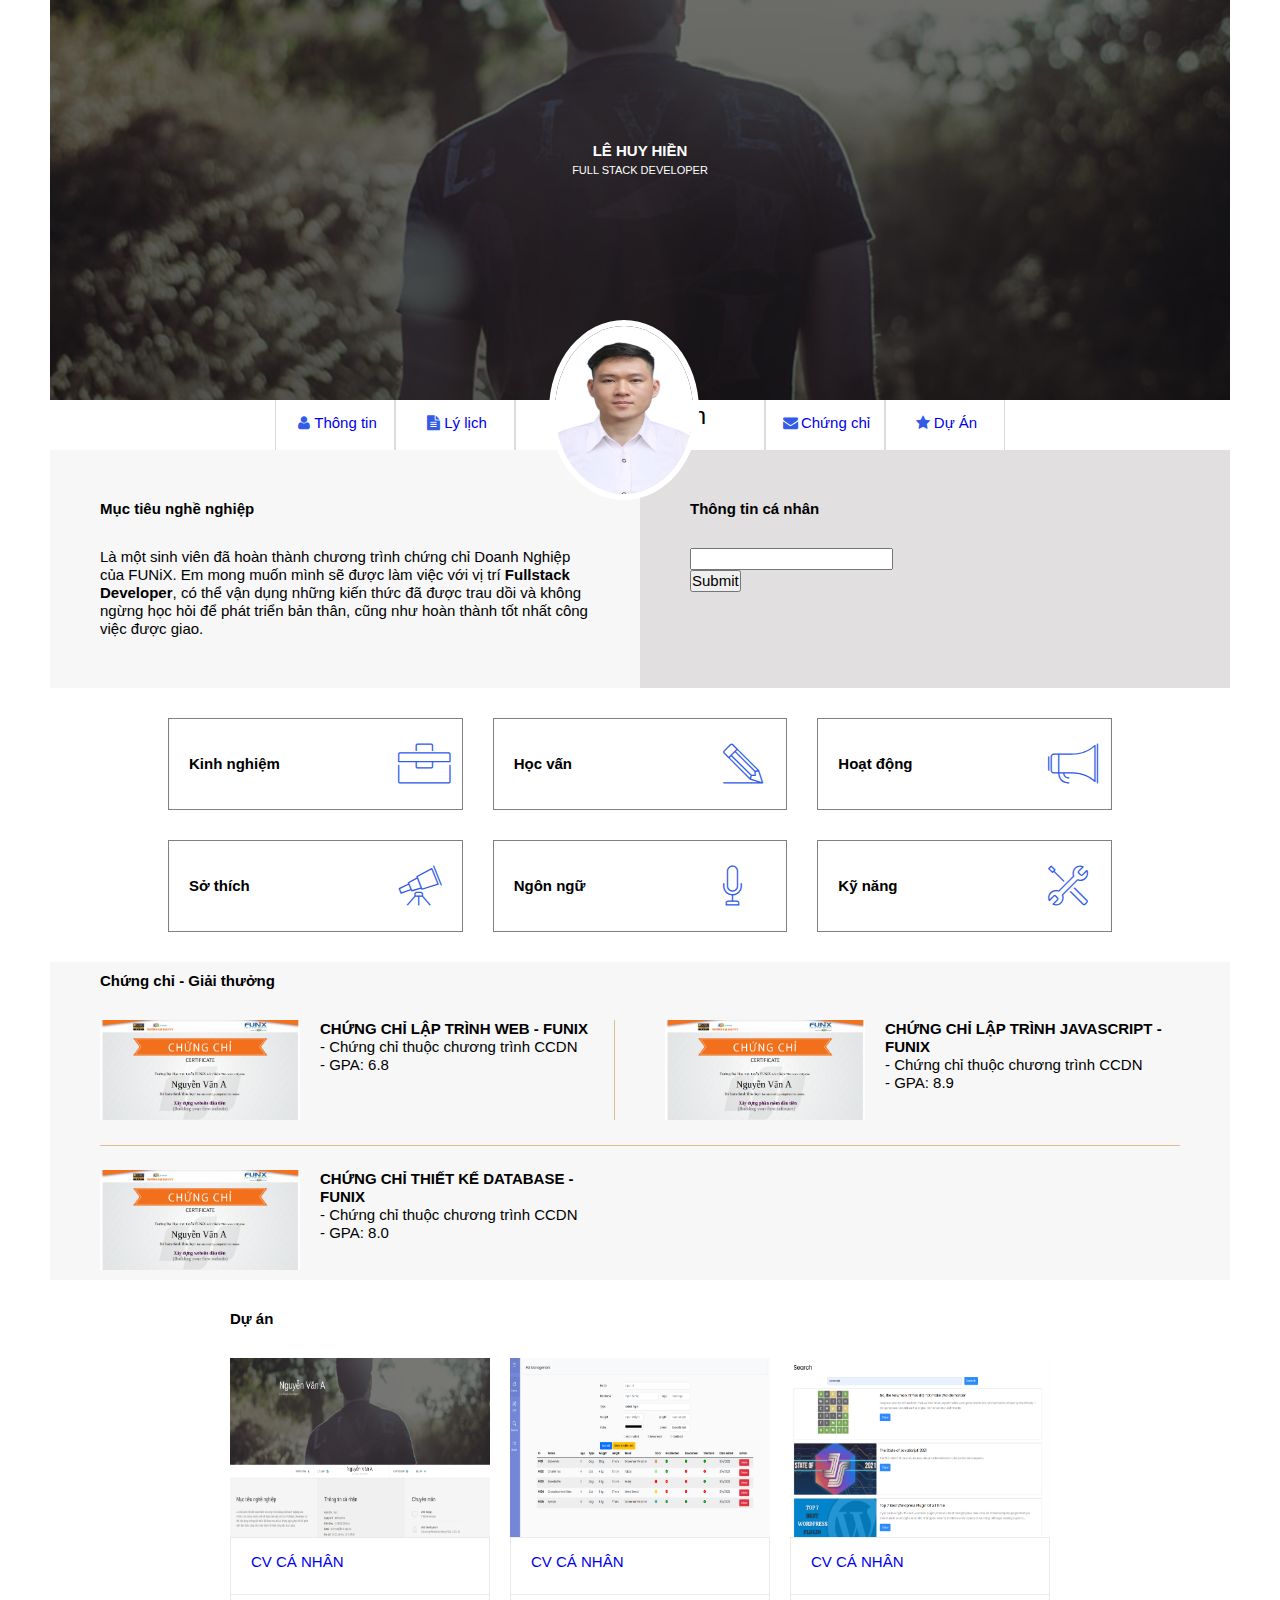
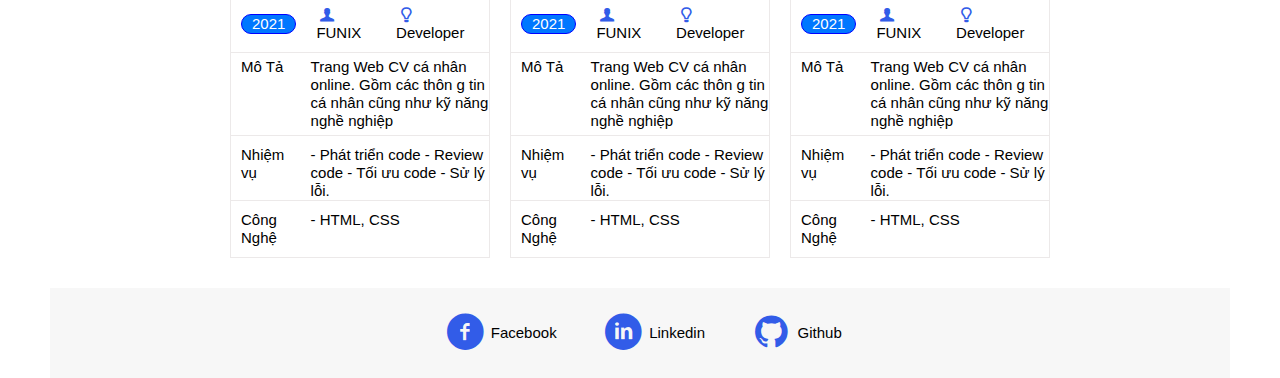
==== index.html @ e67134ee "Add files via upload" ====
<!DOCTYPE html>
<html lang="en">
  <head>
    <meta charset="UTF-8" />
    <meta http-equiv="X-UA-Compatible" content="IE=edge" />
    <meta name="viewport" content="width=device-width, initial-scale=1.0" />
    <link rel="stylesheet" href="./css/font.css" />
    <link rel="stylesheet" href="./css/laptop.css" />
    <link rel="stylesheet" href="./css/tablet.css" />
    <link rel="stylesheet" href="./css/mobile.css" />

    <link
      href="https://cdn.jsdelivr.net/npm/bootstrap@5.3.0-alpha1/dist/css/bootstrap.min.css"
      rel="stylesheet"
      integrity="sha384-GLhlTQ8iRABdZLl6O3oVMWSktQOp6b7In1Zl3/Jr59b6EGGoI1aFkw7cmDA6j6gD"
      crossorigin="anonymous"
    />
    <title>Assignment 03</title>
  </head>
  <body>
    <header>
      <div id="banner">
        <!-- <img src="/images/banner.jpg" alt="banner"> -->
        <div class="banner_title">
          <h1>Lê Huy Hiền</h1>
          <span style="font-size: 11px">Full Stack Developer</span>
        </div>
        <img src="./images/avatar.jpg" alt="avatar" class="avatar" />
      </div>
    </header>

    <!-- navigation -->
    <section id="nav-bar">
      <nav class="container container-sm">
        <div class="items">
          <a href="#"><i class="icon-user"></i>Thông tin</a>
        </div>
        <div class="items">
          <a href="#"><i class="icon-doc-text-inv"></i>Lý lịch</a>
        </div>
        <div class="items items3">
          <p>Lê Huy Hiền</p>
          <p>Full Stack Developer</p>
        </div>
        <div class="items">
          <a href="#"><i class="icon-mail-alt"></i>Chứng chỉ</a>
        </div>
        <div class="items">
          <a href="#"><i class="icon-star-1"></i>Dự Án</a>
        </div>
      </nav>
    </section>

    <!-- infor -->
    <section id="about" class="bg-grey">
      <div class="info-container">
        <div class="info target">
          <h1 class="section-title">Mục tiêu nghề nghiệp</h1>
          <p>
            Là một sinh viên đã hoàn thành chương trình chứng chỉ Doanh Nghiệp
            của FUNiX. Em mong muốn mình sẽ được làm việc với vị trí
            <b>Fullstack Developer</b>, có thể vận dụng những kiến thức đã được
            trau dồi và không ngừng học hỏi để phát triển bản thân, cũng như
            hoàn thành tốt nhất công việc được giao.
          </p>
        </div>
        <div class="info personal-info" style="margin-top: 0px">
          <h1 class="section-title">Thông tin cá nhân</h1>
          <div class="section-content">
            <ul class="mt-40">
              <li><strong>Giới tính</strong> : Nam</li>
              <li><strong>Ngày sinh</strong> : 02/03/1998</li>
              <li><strong>Điện thoại</strong> : (+84) 347983777</li>
              <li><strong>Email</strong> : hienlhfx20820@funix.edu.vn</li>
              <li><strong>Địa chỉ</strong> : Nagoya, Aichi, Nhat Ban</li>
              <li><strong>Website</strong> : https://abc.tech</li>
            </ul>
            <div class="icon">
              <td><i class="icon-twitter"></i></td>
              <td><i class="icon-facebook"></i></td>
              <td><i class="icon-gplus"></i></td>
              <td><i class="icon-linkedin"></i></td>
            </div>
          </div>
          <div class="submit-email">
            <input type="email" id="email" />
            <p class="error-email"></p>
            <button
              type="button"
              class="btn btn-primary"
              onclick="handleSubmit()"
            >
              Submit
            </button>
          </div>
        </div>
      </div>
    </section>

    <!-- Thông tin nghề nghiệp -->
    <section id="job-info">
      <div class="container-job-info">
        <!-- Kinh nghiệm -->
        <div
          class="items-job-info parent"
          onmouseover="handleOnmouseOver(this)"
          onmouseout="handleOnmouseOut(this)"
        >
          <h1>Kinh nghiệm</h1>
          <i class="ic-toolbox" style="font-size: 40px; padding: 5px"></i>
          <ul class="section-content">
            <li>
              <strong>Full Stack Developer - Công ty Y</strong>
              <p style="margin-bottom: 10px; margin-top: 2px">
                05/2022 - <span class="border-radius-blue">Hiện tại</span>
              </p>
              <p>
                - Xây dựng, phát triển Website dựa trên thết kế và yêu cầu đã
                có.
              </p>
              <p>
                - Phân tích và thết kế Database, sử dụng các hệ quản trị CSDL
                (MySQL, SQLServer, NoSQL,...) và viết được các câu truy vấn.
              </p>
              <p>
                - Sử dụng ngôn ngữ server-side (Python, Java,...) để xây dựng
                các Web Server
              </p>
            </li>
            <li>
              <strong>Web Designer - Công ty Y</strong>
              <p style="margin-bottom: 10px">06/2021 - 04/2022</p>
              <p>- Thiết kế Website dựa trên yêu cầu của khách hàng.</p>
              <p>- Sử dụng các công cụ: Figma, Canva, PTS.</p>
            </li>
          </ul>
          <div>
            <button
              type="button"
              class="btn btn-warning view-more control-view"
              onclick="handleViewMore(this)"
            >
              View more
            </button>
          </div>
        </div>
        <!-- Học vấn -->
        <div
          class="items-job-info parent"
          onmouseover="handleOnmouseOver(this)"
          onmouseout="handleOnmouseOut(this)"
        >
          <h1>Học vấn</h1>
          <i class="ic-pencil" style="font-size: 40px; padding: 5px"></i>
          <ul class="section-content">
            <li>
              <strong>FUNiX</strong>
              <p style="margin-bottom: 10px">06/2021 - 05/2022</p>
              <p>- Tốt nghiệp chứng chỉ doanh nghiệp nhánh Fullstack</p>
              <p>- GPA: 9/10</p>
            </li>
            <li>
              <strong>Cử Nhân - DH FPT</strong>
              <p style="margin-bottom: 10px">08/2016 - 07/2019</p>
              <p>- Chuyên ngành: Kỹ Thuật phần mềm.</p>
              <p>- GPA: 3.2/4</p>
            </li>
          </ul>
          <div>
            <button
              type="button"
              class="btn btn-warning view-more control-view"
              onclick="handleViewMore(this)"
            >
              View more
            </button>
          </div>
        </div>
        <!-- Hoạt động -->
        <div
          class="items-job-info parent"
          onmouseover="handleOnmouseOver(this)"
          onmouseout="handleOnmouseOut(this)"
        >
          <h1>Hoạt động</h1>
          <i class="ic-megaphone" style="font-size: 40px; padding: 5px"></i>
          <ul class="section-content">
            <li>
              <strong>FPT Edu Hackathon 2019</strong>
              <p style="margin-bottom: 10px">03/2019 - 05/2019</p>
              <p>- Giải 3 bảng A</p>
              <p>- Đề tài: Trang Web về phân loại rác thải.</p>
            </li>
            <li>
              <strong>Câu lạc bộ Z</strong>
              <p style="margin-bottom: 10px">08/2016 - 08/2017</p>
              <p>- Trưởng ban chuyên môn.</p>
            </li>
          </ul>
          <div>
            <button
              type="button"
              class="btn btn-warning view-more control-view"
              onclick="handleViewMore(this)"
            >
              View more
            </button>
          </div>
        </div>
        <!-- Sở thích -->
        <div
          class="items-job-info parent"
          onmouseover="handleOnmouseOver(this)"
          onmouseout="handleOnmouseOut(this)"
        >
          <h1>Sở thích</h1>
          <i class="ic-telescope" style="font-size: 40px; padding: 5px"></i>
          <div class="section-content grid-content">
            <div class="icons-conten">
              <div>
                <td><i class="ic-megaphone"></i></td>
                <p style="padding-top: 10px">Âm nhạc</p>
              </div>
              <div>
                <td><i class="ic-strategy"></i></td>
                <p style="padding-top: 10px">Chơi game</p>
              </div>
              <div>
                <td><i class="ic-hotairballoon"></i></td>
                <p style="padding-top: 10px">Du lịck</p>
              </div>
              <div>
                <td><i class="ic-basket"></i></td>
                <p style="padding-top: 10px">Nấu ăn</p>
              </div>
            </div>
          </div>
          <div>
            <button
              type="button"
              class="btn btn-warning view-more control-view"
              onclick="handleViewMore(this)"
            >
              View more
            </button>
          </div>
        </div>
        <!-- Ngôn ngữ -->
        <div
          class="items-job-info parent"
          onmouseover="handleOnmouseOver(this)"
          onmouseout="handleOnmouseOut(this)"
        >
          <h1>Ngôn ngữ</h1>
          <i class="ic-mic" style="font-size: 40px; padding: 5px"></i>
          <div style="margin-top: 30px" class="section-content grid-content">
            <p>Tiếng Anh - IELTS 7.0</p>
            <span class="EXP-Bar-blue"></span>
            <span class="EXP-Bar-blue"></span>
            <span class="EXP-Bar-gray"></span>
            <p>Tiếng Nhật - JLPT N4</p>
            <span class="EXP-Bar-blue"></span>
            <span class="EXP-Bar-gray"></span>
            <span class="EXP-Bar-gray"></span>
          </div>
          <div>
            <button
              type="button"
              class="btn btn-warning view-more control-view"
              onclick="handleViewMore(this)"
            >
              View more
            </button>
          </div>
        </div>
        <!-- Kỹ năng -->
        <div
          class="items-job-info parent"
          onmouseover="handleOnmouseOver(this)"
          onmouseout="handleOnmouseOut(this)"
        >
          <h1>Kỹ năng</h1>
          <i class="ic-tools-2" style="font-size: 40px; padding: 5px"></i>
          <div style="margin-top: 30px" class="section-content grid-content">
            <p>HTML/CSS: Fundamental</p>
            <span class="EXP-Bar-blue"></span>
            <span class="EXP-Bar-gray"></span>
            <span class="EXP-Bar-gray"></span>
            <p>Javascript: Intermediate</p>
            <span class="EXP-Bar-blue"></span>
            <span class="EXP-Bar-blue"></span>
            <span class="EXP-Bar-gray"></span>
            <p>NoteJS: Intermediate</p>
            <span class="EXP-Bar-blue"></span>
            <span class="EXP-Bar-blue"></span>
            <span class="EXP-Bar-gray"></span>
            <p>Bootstrap: Fundamental</p>
            <span class="EXP-Bar-blue"></span>
            <span class="EXP-Bar-gray"></span>
            <span class="EXP-Bar-gray"></span>
          </div>
          <div>
            <button
              type="button"
              class="btn btn-warning view-more control-view"
              onclick="handleViewMore(this)"
            >
              View more
            </button>
          </div>
        </div>
      </div>
    </section>

    <!-- Chứng chỉ - Giải thưởng -->
    <section id="certificate" class="bg-grey">
      <div class="container-certificate">
      <h1 class="section-title">Chứng chỉ - Giải thưởng</h1>
      <div class="container-Cert">
        <div class="Cert-conten">
          <img src="./images/Cert_WEB.png" alt="Cert_WEB" />
          <div class="Cert-comment">
            <p><strong>CHỨNG CHỈ LẬP TRÌNH WEB - FUNIX</strong></p>
            <!-- <br /> -->
            <p>- Chứng chỉ thuộc chương trình CCDN</p>
            <p>- GPA: 6.8</p>
          </div>
        </div>
        <div class="Cert-conten Cert_PRF">
          <img src="./images/Cert_PRF.png" alt="Cert_PRF" />
          <div class="Cert-comment">
            <p><strong>CHỨNG CHỈ LẬP TRÌNH JAVASCRIPT - FUNIX</strong></p>
            <!-- <br /> -->
            <p>- Chứng chỉ thuộc chương trình CCDN</p>
            <p>- GPA: 8.9</p>
          </div>
        </div>
        <div class="Cert-conten">
          <img src="./images/Cert_DBI.png" alt="Cert_DBI" />
          <div class="Cert-comment">
            <p><strong>CHỨNG CHỈ THIẾT KẾ DATABASE - FUNIX</strong></p>
            <!-- <br /> -->
            <p>- Chứng chỉ thuộc chương trình CCDN</p>
            <p>- GPA: 8.0</p>
          </div>
        </div>
      </div>
      <!-- </div> -->
    </section>

    <!-- Dự án -->
    <section id="project">
      <!-- <div class="container"> -->
      <h1 class="section-title">Dự án</h1>
      <div class="container-flex">
        <!-- project1 -->
        <div class="project-conten">
          <img src="./images/project_1.png" alt="project_1" />
          <a class="item1" href="./digital-cv.html?project-cv" target="_blank">CV CÁ NHÂN</a>
          <div class="item2">
            <p class="border-radius-blue">2021</p>
            <div class="item2-sm">
              <p><i class="icon-user-1"></i> FUNIX</p>
              <p><i class="icon-lamp"></i> Developer</p>
            </div>
          </div>
          <div class="MoTa">
            <span>Mô Tả</span>
            <p>
              Trang Web CV cá nhân online. Gồm các thôn g tin cá nhân cũng như
              kỹ năng nghề nghiệp
            </p>
          </div>
          <div class="NhiemVu">
            <span>Nhiệm vụ</span>
            <p>- Phát triển code - Review code - Tối ưu code - Sử lý lỗi.</p>
          </div>
          <div class="CongNghe">
            <span>Công Nghệ</span>
            <p>- HTML, CSS</p>
          </div>
        </div>
        <!-- project2 -->
        <div class="project-conten">
          <img src="./images/project_2.png" alt="" />
          <a class="item1" href="./digital-cv.html?project-pets" target="_blank">CV CÁ NHÂN</a>
          <div class="item2">
            <p class="border-radius-blue">2021</p>
            <div class="item2-sm">
              <p><i class="icon-user-1"></i> FUNIX</p>
              <p><i class="icon-lamp"></i> Developer</p>
            </div>
          </div>
          <div class="MoTa">
            <span>Mô Tả</span>
            <p>
              Trang Web CV cá nhân online. Gồm các thôn g tin cá nhân cũng như
              kỹ năng nghề nghiệp
            </p>
          </div>
          <div class="NhiemVu">
            <span>Nhiệm vụ</span>
            <p>- Phát triển code - Review code - Tối ưu code - Sử lý lỗi.</p>
          </div>
          <div class="CongNghe">
            <span>Công Nghệ</span>
            <p>- HTML, CSS</p>
          </div>
        </div>
        <!-- project3 -->
        <div class="project-conten">
          <img src="./images/project_3.png" alt="" />
          <a class="item1" href="./digital-cv.html?project-search" target="_blank">CV CÁ NHÂN</a>
          <div class="item2">
            <p class="border-radius-blue">2021</p>
            <div class="item2-sm">
              <p><i class="icon-user-1"></i> FUNIX</p>
              <p><i class="icon-lamp"></i> Developer</p>
            </div>
          </div>
          <div class="MoTa">
            <span>Mô Tả</span>
            <p>
              Trang Web CV cá nhân online. Gồm các thôn g tin cá nhân cũng như
              kỹ năng nghề nghiệp
            </p>
          </div>
          <div class="NhiemVu">
            <span>Nhiệm vụ</span>
            <p>- Phát triển code - Review code - Tối ưu code - Sử lý lỗi.</p>
          </div>
          <div class="CongNghe">
            <span>Công Nghệ</span>
            <p>- HTML, CSS</p>
          </div>
        </div>
      </div>
      </div>
    </section>

    <!-- footer -->
    <section id="footer" class="bg-grey">
      <div class="container-footer">
        <div class="icon">
          <i class="icon-facebook-circled"></i>
          <p>Facebook</p>
        </div>
        <div class="icon">
          <i class="icon-linkedin-circled"></i>
          <p>Linkedin</p>
        </div>
        <div class="icon">
          <td><i class="icon-github-circled"></i></td>
          <p>Github</p>
        </div>
      </div>
    </section>

    <script
      src="https://cdn.jsdelivr.net/npm/bootstrap@5.3.0-alpha1/dist/js/bootstrap.bundle.min.js"
      integrity="sha384-w76AqPfDkMBDXo30jS1Sgez6pr3x5MlQ1ZAGC+nuZB+EYdgRZgiwxhTBTkF7CXvN"
      crossorigin="anonymous"
    ></script>
    <script src="./js/script.js"></script>
  </body>
</html>
---- css/font.css ----
@font-face {
	font-family: 'open_sanslight';
	src: url('../fonts/OpenSans-Light-webfont.eot');
	src: url('../fonts/OpenSans-Light-webfont.eot#iefix') format('embedded-opentype'),
		url('../fonts/OpenSans-Light-webfont.woff') format('woff'),
		url('../fonts/OpenSans-Light-webfont.ttf') format('truetype'),
		url('../fonts/OpenSans-Light-webfont.svg#open_sanslight') format('svg');
	font-weight: normal;
	font-style: normal;

}

@font-face {
	font-family: 'open_sansitalic';
	src: url('../fonts/OpenSans-Italic-webfont.eot');
	src: url('../fonts/OpenSans-Italic-webfont.eot#iefix') format('embedded-opentype'),
		url('../fonts/OpenSans-Italic-webfont.woff') format('woff'),
		url('../fonts/OpenSans-Italic-webfont.ttf') format('truetype'),
		url('../fonts/OpenSans-Italic-webfont.svg#open_sansitalic') format('svg');
	font-weight: normal;
	font-style: normal;

}

@font-face {
	font-family: 'open_sanssemibold';
	src: url('../fonts/OpenSans-Semibold-webfont.eot');
	src: url('../fonts/OpenSans-Semibold-webfont.eot#iefix') format('embedded-opentype'),
		url('../fonts/OpenSans-Semibold-webfont.woff') format('woff'),
		url('../fonts/OpenSans-Semibold-webfont.ttf') format('truetype'),
		url('../fonts/OpenSans-Semibold-webfont.svg#open_sanssemibold') format('svg');
	font-weight: normal;
	font-style: normal;

}


@font-face {
	font-family: 'open_sanslight_italic';
	src: url('../fonts/OpenSans-LightItalic-webfont.eot');
	src: url('../fonts/OpenSans-LightItalic-webfont.eot#iefix') format('embedded-opentype'),
		url('../fonts/OpenSans-LightItalic-webfont.woff') format('woff'),
		url('../fonts/OpenSans-LightItalic-webfont.ttf') format('truetype'),
		url('../fonts/OpenSans-LightItalic-webfont.svg#open_sanslight_italic') format('svg');
	font-weight: normal;
	font-style: normal;

}

@font-face {
	font-family: 'open_sansregular';
	src: url('../fonts/OpenSans-Regular-webfont.eot');
	src: url('../fonts/OpenSans-Regular-webfont.eot#iefix') format('embedded-opentype'),
		url('../fonts/OpenSans-Regular-webfont.woff') format('woff'),
		url('../fonts/OpenSans-Regular-webfont.ttf') format('truetype'),
		url('../fonts/OpenSans-Regular-webfont.svg#open_sansregular') format('svg');
	font-weight: normal;
	font-style: normal;

}


@font-face {
	font-family: 'fontello';
	src: url('../fonts/fontello.eot');
	src: url('../fonts/fontello.eot#iefix') format('embedded-opentype'),
		url('../fonts/fontello.woff') format('woff'),
		url('../fonts/fontello.ttf') format('truetype'),
		url('../fonts/fontello.svg#fontello') format('svg');
	font-weight: normal;
	font-style: normal;
}

[class^="icon-"]:before,
[class*=" icon-"]:before {
	font-family: "fontello";
	font-style: normal;
	font-weight: normal;
	speak: none;

	display: inline-block;
	text-decoration: inherit;
	width: 1em;
	margin-right: .2em;
	text-align: center;
	/* opacity: .8; */

	/* For safety - reset parent styles, that can break glyph codes*/
	font-variant: normal;
	text-transform: none;

	/* fix buttons height, for twitter bootstrap */
	line-height: 1em;

	/* Animation center compensation - margins should be symmetric */
	/* remove if not needed */
	margin-left: .2em;

	/* you can be more comfortable with increased icons size */
	/* font-size: 120%; */

	/* Font smoothing. That was taken from TWBS */
	-webkit-font-smoothing: antialiased;
	-moz-osx-font-smoothing: grayscale;

	/* Uncomment for 3D effect */
	/* text-shadow: 1px 1px 1px rgba(127, 127, 127, 0.3); */
}

.icon-emo-happy:before {
	content: '\e800';
}

/* '' */
.icon-emo-wink:before {
	content: '\e801';
}

/* '' */
.icon-emo-wink2:before {
	content: '\e802';
}

/* '' */
.icon-emo-unhappy:before {
	content: '\e803';
}

/* '' */
.icon-emo-sleep:before {
	content: '\e804';
}

/* '' */
.icon-emo-thumbsup:before {
	content: '\e805';
}

/* '' */
.icon-emo-devil:before {
	content: '\e806';
}

/* '' */
.icon-emo-surprised:before {
	content: '\e807';
}

/* '' */
.icon-emo-tongue:before {
	content: '\e808';
}

/* '' */
.icon-emo-coffee:before {
	content: '\e809';
}

/* '' */
.icon-emo-sunglasses:before {
	content: '\e80a';
}

/* '' */
.icon-emo-displeased:before {
	content: '\e80b';
}

/* '' */
.icon-emo-beer:before {
	content: '\e80c';
}

/* '' */
.icon-emo-grin:before {
	content: '\e80d';
}

/* '' */
.icon-emo-angry:before {
	content: '\e80e';
}

/* '' */
.icon-emo-saint:before {
	content: '\e80f';
}

/* '' */
.icon-emo-cry:before {
	content: '\e810';
}

/* '' */
.icon-emo-shoot:before {
	content: '\e811';
}

/* '' */
.icon-emo-squint:before {
	content: '\e812';
}

/* '' */
.icon-emo-laugh:before {
	content: '\e813';
}

/* '' */
.icon-spin1:before {
	content: '\e814';
}

/* '' */
.icon-spin2:before {
	content: '\e815';
}

/* '' */
.icon-spin3:before {
	content: '\e816';
}

/* '' */
.icon-spin4:before {
	content: '\e817';
}

/* '' */
.icon-spin5:before {
	content: '\e818';
}

/* '' */
.icon-spin6:before {
	content: '\e819';
}

/* '' */
.icon-firefox:before {
	content: '\e81a';
}

/* '' */
.icon-chrome:before {
	content: '\e81b';
}

/* '' */
.icon-opera:before {
	content: '\e81c';
}

/* '' */
.icon-ie:before {
	content: '\e81d';
}

/* '' */
.icon-crown:before {
	content: '\e81e';
}

/* '' */
.icon-crown-plus:before {
	content: '\e81f';
}

/* '' */
.icon-crown-minus:before {
	content: '\e820';
}

/* '' */
.icon-marquee:before {
	content: '\e821';
}

/* '' */
.icon-glass:before {
	content: '\e822';
}

/* '' */
.icon-music:before {
	content: '\e823';
}

/* '' */
.icon-search:before {
	content: '\e824';
}

/* '' */
.icon-mail:before {
	content: '\e825';
}

/* '' */
.icon-mail-alt:before {
	content: '\e826';
}

/* '' */
.icon-mail-squared:before {
	content: '\e827';
}

/* '' */
.icon-heart:before {
	content: '\e828';
}

/* '' */
.icon-heart-empty:before {
	content: '\e829';
}

/* '' */
.icon-star-1:before {
	content: '\e82a';
}

/* '' */
.icon-star-empty-1:before {
	content: '\e82b';
}

/* '' */
.icon-star-half:before {
	content: '\e82c';
}

/* '' */
.icon-star-half-alt:before {
	content: '\e82d';
}

/* '' */
.icon-user:before {
	content: '\e82e';
}

/* '' */
.icon-user-plus:before {
	content: '\e82f';
}

/* '' */
.icon-user-times:before {
	content: '\e830';
}

/* '' */
.icon-users:before {
	content: '\e831';
}

/* '' */
.icon-male:before {
	content: '\e832';
}

/* '' */
.icon-female:before {
	content: '\e833';
}

/* '' */
.icon-child:before {
	content: '\e834';
}

/* '' */
.icon-user-secret:before {
	content: '\e835';
}

/* '' */
.icon-video:before {
	content: '\e836';
}

/* '' */
.icon-videocam:before {
	content: '\e837';
}

/* '' */
.icon-picture:before {
	content: '\e838';
}

/* '' */
.icon-camera:before {
	content: '\e839';
}

/* '' */
.icon-camera-alt:before {
	content: '\e83a';
}

/* '' */
.icon-th-large:before {
	content: '\e83b';
}

/* '' */
.icon-th:before {
	content: '\e83c';
}

/* '' */
.icon-th-list:before {
	content: '\e83d';
}

/* '' */
.icon-ok:before {
	content: '\e83e';
}

/* '' */
.icon-ok-circled:before {
	content: '\e83f';
}

/* '' */
.icon-ok-circled2:before {
	content: '\e840';
}

/* '' */
.icon-ok-squared:before {
	content: '\e841';
}

/* '' */
.icon-cancel:before {
	content: '\e842';
}

/* '' */
.icon-cancel-circled:before {
	content: '\e843';
}

/* '' */
.icon-cancel-circled2:before {
	content: '\e844';
}

/* '' */
.icon-plus:before {
	content: '\e845';
}

/* '' */
.icon-plus-circled:before {
	content: '\e846';
}

/* '' */
.icon-plus-squared:before {
	content: '\e847';
}

/* '' */
.icon-plus-squared-alt:before {
	content: '\e848';
}

/* '' */
.icon-minus:before {
	content: '\e849';
}

/* '' */
.icon-minus-circled:before {
	content: '\e84a';
}

/* '' */
.icon-minus-squared:before {
	content: '\e84b';
}

/* '' */
.icon-minus-squared-alt:before {
	content: '\e84c';
}

/* '' */
.icon-help:before {
	content: '\e84d';
}

/* '' */
.icon-help-circled:before {
	content: '\e84e';
}

/* '' */
.icon-info-circled:before {
	content: '\e84f';
}

/* '' */
.icon-info:before {
	content: '\e850';
}

/* '' */
.icon-home:before {
	content: '\e851';
}

/* '' */
.icon-link:before {
	content: '\e852';
}

/* '' */
.icon-unlink:before {
	content: '\e853';
}

/* '' */
.icon-link-ext:before {
	content: '\e854';
}

/* '' */
.icon-link-ext-alt:before {
	content: '\e855';
}

/* '' */
.icon-attach:before {
	content: '\e856';
}

/* '' */
.icon-lock:before {
	content: '\e857';
}

/* '' */
.icon-lock-open:before {
	content: '\e858';
}

/* '' */
.icon-lock-open-alt:before {
	content: '\e859';
}

/* '' */
.icon-pin:before {
	content: '\e85a';
}

/* '' */
.icon-eye:before {
	content: '\e85b';
}

/* '' */
.icon-eye-off:before {
	content: '\e85c';
}

/* '' */
.icon-tag-1:before {
	content: '\e85d';
}

/* '' */
.icon-tags:before {
	content: '\e85e';
}

/* '' */
.icon-bookmark:before {
	content: '\e85f';
}

/* '' */
.icon-bookmark-empty:before {
	content: '\e860';
}

/* '' */
.icon-flag:before {
	content: '\e861';
}

/* '' */
.icon-flag-empty:before {
	content: '\e862';
}

/* '' */
.icon-flag-checkered:before {
	content: '\e863';
}

/* '' */
.icon-thumbs-up:before {
	content: '\e864';
}

/* '' */
.icon-thumbs-down:before {
	content: '\e865';
}

/* '' */
.icon-thumbs-up-alt:before {
	content: '\e866';
}

/* '' */
.icon-thumbs-down-alt:before {
	content: '\e867';
}

/* '' */
.icon-download:before {
	content: '\e868';
}

/* '' */
.icon-upload:before {
	content: '\e869';
}

/* '' */
.icon-download-cloud:before {
	content: '\e86a';
}

/* '' */
.icon-upload-cloud:before {
	content: '\e86b';
}

/* '' */
.icon-reply:before {
	content: '\e86c';
}

/* '' */
.icon-reply-all:before {
	content: '\e86d';
}

/* '' */
.icon-forward:before {
	content: '\e86e';
}

/* '' */
.icon-quote-left:before {
	content: '\e86f';
}

/* '' */
.icon-quote-right:before {
	content: '\e870';
}

/* '' */
.icon-code:before {
	content: '\e871';
}

/* '' */
.icon-export:before {
	content: '\e872';
}

/* '' */
.icon-export-alt:before {
	content: '\e873';
}

/* '' */
.icon-share:before {
	content: '\e874';
}

/* '' */
.icon-share-squared:before {
	content: '\e875';
}

/* '' */
.icon-pencil:before {
	content: '\e876';
}

/* '' */
.icon-pencil-squared:before {
	content: '\e877';
}

/* '' */
.icon-edit:before {
	content: '\e878';
}

/* '' */
.icon-print:before {
	content: '\e879';
}

/* '' */
.icon-retweet:before {
	content: '\e87a';
}

/* '' */
.icon-keyboard:before {
	content: '\e87b';
}

/* '' */
.icon-gamepad:before {
	content: '\e87c';
}

/* '' */
.icon-comment:before {
	content: '\e87d';
}

/* '' */
.icon-chat:before {
	content: '\e87e';
}

/* '' */
.icon-comment-empty:before {
	content: '\e87f';
}

/* '' */
.icon-chat-empty:before {
	content: '\e880';
}

/* '' */
.icon-bell:before {
	content: '\e881';
}

/* '' */
.icon-bell-alt:before {
	content: '\e882';
}

/* '' */
.icon-bell-off:before {
	content: '\e883';
}

/* '' */
.icon-bell-off-empty:before {
	content: '\e884';
}

/* '' */
.icon-attention-alt:before {
	content: '\e885';
}

/* '' */
.icon-attention:before {
	content: '\e886';
}

/* '' */
.icon-attention-circled:before {
	content: '\e887';
}

/* '' */
.icon-location:before {
	content: '\e888';
}

/* '' */
.icon-direction:before {
	content: '\e889';
}

/* '' */
.icon-compass:before {
	content: '\e88a';
}

/* '' */
.icon-trash:before {
	content: '\e88b';
}

/* '' */
.icon-trash-empty:before {
	content: '\e88c';
}

/* '' */
.icon-doc:before {
	content: '\e88d';
}

/* '' */
.icon-docs:before {
	content: '\e88e';
}

/* '' */
.icon-doc-text:before {
	content: '\e88f';
}

/* '' */
.icon-doc-inv:before {
	content: '\e890';
}

/* '' */
.icon-doc-text-inv:before {
	content: '\e891';
}

/* '' */
.icon-file-pdf:before {
	content: '\e892';
}

/* '' */
.icon-file-word:before {
	content: '\e893';
}

/* '' */
.icon-file-excel:before {
	content: '\e894';
}

/* '' */
.icon-file-powerpoint:before {
	content: '\e895';
}

/* '' */
.icon-file-image:before {
	content: '\e896';
}

/* '' */
.icon-file-archive:before {
	content: '\e897';
}

/* '' */
.icon-file-audio:before {
	content: '\e898';
}

/* '' */
.icon-file-video:before {
	content: '\e899';
}

/* '' */
.icon-file-code:before {
	content: '\e89a';
}

/* '' */
.icon-folder:before {
	content: '\e89b';
}

/* '' */
.icon-folder-open:before {
	content: '\e89c';
}

/* '' */
.icon-folder-empty:before {
	content: '\e89d';
}

/* '' */
.icon-folder-open-empty:before {
	content: '\e89e';
}

/* '' */
.icon-box:before {
	content: '\e89f';
}

/* '' */
.icon-rss:before {
	content: '\e8a0';
}

/* '' */
.icon-rss-squared:before {
	content: '\e8a1';
}

/* '' */
.icon-phone:before {
	content: '\e8a2';
}

/* '' */
.icon-phone-squared:before {
	content: '\e8a3';
}

/* '' */
.icon-fax:before {
	content: '\e8a4';
}

/* '' */
.icon-menu:before {
	content: '\e8a5';
}

/* '' */
.icon-cog:before {
	content: '\e8a6';
}

/* '' */
.icon-cog-alt:before {
	content: '\e8a7';
}

/* '' */
.icon-wrench:before {
	content: '\e8a8';
}

/* '' */
.icon-sliders:before {
	content: '\e8a9';
}

/* '' */
.icon-basket:before {
	content: '\e8aa';
}

/* '' */
.icon-cart-plus:before {
	content: '\e8ab';
}

/* '' */
.icon-cart-arrow-down:before {
	content: '\e8ac';
}

/* '' */
.icon-calendar:before {
	content: '\e8ad';
}

/* '' */
.icon-calendar-empty:before {
	content: '\e8ae';
}

/* '' */
.icon-login:before {
	content: '\e8af';
}

/* '' */
.icon-logout:before {
	content: '\e8b0';
}

/* '' */
.icon-mic:before {
	content: '\e8b1';
}

/* '' */
.icon-mute:before {
	content: '\e8b2';
}

/* '' */
.icon-volume-off:before {
	content: '\e8b3';
}

/* '' */
.icon-volume-down:before {
	content: '\e8b4';
}

/* '' */
.icon-volume-up:before {
	content: '\e8b5';
}

/* '' */
.icon-headphones:before {
	content: '\e8b6';
}

/* '' */
.icon-clock:before {
	content: '\e8b7';
}

/* '' */
.icon-lightbulb:before {
	content: '\e8b8';
}

/* '' */
.icon-block:before {
	content: '\e8b9';
}

/* '' */
.icon-resize-full:before {
	content: '\e8ba';
}

/* '' */
.icon-resize-full-alt:before {
	content: '\e8bb';
}

/* '' */
.icon-resize-small:before {
	content: '\e8bc';
}

/* '' */
.icon-resize-vertical:before {
	content: '\e8bd';
}

/* '' */
.icon-resize-horizontal:before {
	content: '\e8be';
}

/* '' */
.icon-move:before {
	content: '\e8bf';
}

/* '' */
.icon-zoom-in:before {
	content: '\e8c0';
}

/* '' */
.icon-zoom-out:before {
	content: '\e8c1';
}

/* '' */
.icon-down-circled2:before {
	content: '\e8c2';
}

/* '' */
.icon-up-circled2:before {
	content: '\e8c3';
}

/* '' */
.icon-left-circled2:before {
	content: '\e8c4';
}

/* '' */
.icon-right-circled2:before {
	content: '\e8c5';
}

/* '' */
.icon-down-dir:before {
	content: '\e8c6';
}

/* '' */
.icon-up-dir:before {
	content: '\e8c7';
}

/* '' */
.icon-left-dir:before {
	content: '\e8c8';
}

/* '' */
.icon-right-dir:before {
	content: '\e8c9';
}

/* '' */
.icon-down-open:before {
	content: '\e8ca';
}

/* '' */
.icon-left-open:before {
	content: '\e8cb';
}

/* '' */
.icon-right-open:before {
	content: '\e8cc';
}

/* '' */
.icon-up-open:before {
	content: '\e8cd';
}

/* '' */
.icon-angle-left:before {
	content: '\e8ce';
}

/* '' */
.icon-angle-right:before {
	content: '\e8cf';
}

/* '' */
.icon-angle-up:before {
	content: '\e8d0';
}

/* '' */
.icon-angle-down:before {
	content: '\e8d1';
}

/* '' */
.icon-angle-circled-left:before {
	content: '\e8d2';
}

/* '' */
.icon-angle-circled-right:before {
	content: '\e8d3';
}

/* '' */
.icon-angle-circled-up:before {
	content: '\e8d4';
}

/* '' */
.icon-angle-circled-down:before {
	content: '\e8d5';
}

/* '' */
.icon-angle-double-left:before {
	content: '\e8d6';
}

/* '' */
.icon-angle-double-right:before {
	content: '\e8d7';
}

/* '' */
.icon-angle-double-up:before {
	content: '\e8d8';
}

/* '' */
.icon-angle-double-down:before {
	content: '\e8d9';
}

/* '' */
.icon-down:before {
	content: '\e8da';
}

/* '' */
.icon-left:before {
	content: '\e8db';
}

/* '' */
.icon-right:before {
	content: '\e8dc';
}

/* '' */
.icon-up:before {
	content: '\e8dd';
}

/* '' */
.icon-down-big:before {
	content: '\e8de';
}

/* '' */
.icon-left-big:before {
	content: '\e8df';
}

/* '' */
.icon-right-big:before {
	content: '\e8e0';
}

/* '' */
.icon-up-big:before {
	content: '\e8e1';
}

/* '' */
.icon-right-hand:before {
	content: '\e8e2';
}

/* '' */
.icon-left-hand:before {
	content: '\e8e3';
}

/* '' */
.icon-up-hand:before {
	content: '\e8e4';
}

/* '' */
.icon-down-hand:before {
	content: '\e8e5';
}

/* '' */
.icon-left-circled:before {
	content: '\e8e6';
}

/* '' */
.icon-right-circled:before {
	content: '\e8e7';
}

/* '' */
.icon-up-circled:before {
	content: '\e8e8';
}

/* '' */
.icon-down-circled:before {
	content: '\e8e9';
}

/* '' */
.icon-cw:before {
	content: '\e8ea';
}

/* '' */
.icon-ccw:before {
	content: '\e8eb';
}

/* '' */
.icon-arrows-cw:before {
	content: '\e8ec';
}

/* '' */
.icon-level-up:before {
	content: '\e8ed';
}

/* '' */
.icon-level-down:before {
	content: '\e8ee';
}

/* '' */
.icon-shuffle:before {
	content: '\e8ef';
}

/* '' */
.icon-exchange:before {
	content: '\e8f0';
}

/* '' */
.icon-history:before {
	content: '\e8f1';
}

/* '' */
.icon-expand:before {
	content: '\e8f2';
}

/* '' */
.icon-collapse:before {
	content: '\e8f3';
}

/* '' */
.icon-expand-right:before {
	content: '\e8f4';
}

/* '' */
.icon-collapse-left:before {
	content: '\e8f5';
}

/* '' */
.icon-play:before {
	content: '\e8f6';
}

/* '' */
.icon-play-circled:before {
	content: '\e8f7';
}

/* '' */
.icon-play-circled2:before {
	content: '\e8f8';
}

/* '' */
.icon-stop:before {
	content: '\e8f9';
}

/* '' */
.icon-pause:before {
	content: '\e8fa';
}

/* '' */
.icon-to-end:before {
	content: '\e8fb';
}

/* '' */
.icon-to-end-alt:before {
	content: '\e8fc';
}

/* '' */
.icon-to-start:before {
	content: '\e8fd';
}

/* '' */
.icon-to-start-alt:before {
	content: '\e8fe';
}

/* '' */
.icon-fast-fw:before {
	content: '\e8ff';
}

/* '' */
.icon-fast-bw:before {
	content: '\e900';
}

/* '' */
.icon-eject:before {
	content: '\e901';
}

/* '' */
.icon-target:before {
	content: '\e902';
}

/* '' */
.icon-signal:before {
	content: '\e903';
}

/* '' */
.icon-wifi:before {
	content: '\e904';
}

/* '' */
.icon-award:before {
	content: '\e905';
}

/* '' */
.icon-desktop:before {
	content: '\e906';
}

/* '' */
.icon-laptop:before {
	content: '\e907';
}

/* '' */
.icon-tablet:before {
	content: '\e908';
}

/* '' */
.icon-mobile:before {
	content: '\e909';
}

/* '' */
.icon-inbox:before {
	content: '\e90a';
}

/* '' */
.icon-globe:before {
	content: '\e90b';
}

/* '' */
.icon-sun:before {
	content: '\e90c';
}

/* '' */
.icon-cloud:before {
	content: '\e90d';
}

/* '' */
.icon-flash:before {
	content: '\e90e';
}

/* '' */
.icon-moon:before {
	content: '\e90f';
}

/* '' */
.icon-umbrella-1:before {
	content: '\e910';
}

/* '' */
.icon-flight:before {
	content: '\e911';
}

/* '' */
.icon-fighter-jet:before {
	content: '\e912';
}

/* '' */
.icon-paper-plane:before {
	content: '\e913';
}

/* '' */
.icon-paper-plane-empty:before {
	content: '\e914';
}

/* '' */
.icon-space-shuttle:before {
	content: '\e915';
}

/* '' */
.icon-leaf:before {
	content: '\e916';
}

/* '' */
.icon-font:before {
	content: '\e917';
}

/* '' */
.icon-bold:before {
	content: '\e918';
}

/* '' */
.icon-medium:before {
	content: '\e919';
}

/* '' */
.icon-italic:before {
	content: '\e91a';
}

/* '' */
.icon-header:before {
	content: '\e91b';
}

/* '' */
.icon-paragraph:before {
	content: '\e91c';
}

/* '' */
.icon-text-height:before {
	content: '\e91d';
}

/* '' */
.icon-text-width:before {
	content: '\e91e';
}

/* '' */
.icon-align-left:before {
	content: '\e91f';
}

/* '' */
.icon-align-center:before {
	content: '\e920';
}

/* '' */
.icon-align-right:before {
	content: '\e921';
}

/* '' */
.icon-align-justify:before {
	content: '\e922';
}

/* '' */
.icon-list:before {
	content: '\e923';
}

/* '' */
.icon-indent-left:before {
	content: '\e924';
}

/* '' */
.icon-indent-right:before {
	content: '\e925';
}

/* '' */
.icon-list-bullet:before {
	content: '\e926';
}

/* '' */
.icon-list-numbered:before {
	content: '\e927';
}

/* '' */
.icon-strike:before {
	content: '\e928';
}

/* '' */
.icon-underline:before {
	content: '\e929';
}

/* '' */
.icon-superscript:before {
	content: '\e92a';
}

/* '' */
.icon-subscript:before {
	content: '\e92b';
}

/* '' */
.icon-table:before {
	content: '\e92c';
}

/* '' */
.icon-columns:before {
	content: '\e92d';
}

/* '' */
.icon-crop:before {
	content: '\e92e';
}

/* '' */
.icon-scissors:before {
	content: '\e92f';
}

/* '' */
.icon-paste:before {
	content: '\e930';
}

/* '' */
.icon-briefcase:before {
	content: '\e931';
}

/* '' */
.icon-suitcase:before {
	content: '\e932';
}

/* '' */
.icon-ellipsis:before {
	content: '\e933';
}

/* '' */
.icon-ellipsis-vert:before {
	content: '\e934';
}

/* '' */
.icon-off:before {
	content: '\e935';
}

/* '' */
.icon-road:before {
	content: '\e936';
}

/* '' */
.icon-list-alt:before {
	content: '\e937';
}

/* '' */
.icon-qrcode:before {
	content: '\e938';
}

/* '' */
.icon-barcode:before {
	content: '\e939';
}

/* '' */
.icon-book:before {
	content: '\e93a';
}

/* '' */
.icon-ajust:before {
	content: '\e93b';
}

/* '' */
.icon-tint:before {
	content: '\e93c';
}

/* '' */
.icon-toggle-off:before {
	content: '\e93d';
}

/* '' */
.icon-toggle-on:before {
	content: '\e93e';
}

/* '' */
.icon-check:before {
	content: '\e93f';
}

/* '' */
.icon-check-empty:before {
	content: '\e940';
}

/* '' */
.icon-circle:before {
	content: '\e941';
}

/* '' */
.icon-circle-empty:before {
	content: '\e942';
}

/* '' */
.icon-circle-thin:before {
	content: '\e943';
}

/* '' */
.icon-circle-notch:before {
	content: '\e944';
}

/* '' */
.icon-dot-circled:before {
	content: '\e945';
}

/* '' */
.icon-asterisk:before {
	content: '\e946';
}

/* '' */
.icon-gift:before {
	content: '\e947';
}

/* '' */
.icon-fire:before {
	content: '\e948';
}

/* '' */
.icon-magnet:before {
	content: '\e949';
}

/* '' */
.icon-chart-bar:before {
	content: '\e94a';
}

/* '' */
.icon-chart-area:before {
	content: '\e94b';
}

/* '' */
.icon-chart-pie:before {
	content: '\e94c';
}

/* '' */
.icon-chart-line:before {
	content: '\e94d';
}

/* '' */
.icon-ticket:before {
	content: '\e94e';
}

/* '' */
.icon-credit-card:before {
	content: '\e94f';
}

/* '' */
.icon-floppy:before {
	content: '\e950';
}

/* '' */
.icon-megaphone:before {
	content: '\e951';
}

/* '' */
.icon-hdd:before {
	content: '\e952';
}

/* '' */
.icon-key:before {
	content: '\e953';
}

/* '' */
.icon-fork:before {
	content: '\e954';
}

/* '' */
.icon-rocket:before {
	content: '\e955';
}

/* '' */
.icon-bug:before {
	content: '\e956';
}

/* '' */
.icon-certificate:before {
	content: '\e957';
}

/* '' */
.icon-tasks:before {
	content: '\e958';
}

/* '' */
.icon-filter:before {
	content: '\e959';
}

/* '' */
.icon-beaker:before {
	content: '\e95a';
}

/* '' */
.icon-magic:before {
	content: '\e95b';
}

/* '' */
.icon-cab:before {
	content: '\e95c';
}

/* '' */
.icon-taxi:before {
	content: '\e95d';
}

/* '' */
.icon-truck:before {
	content: '\e95e';
}

/* '' */
.icon-bus:before {
	content: '\e95f';
}

/* '' */
.icon-bicycle:before {
	content: '\e960';
}

/* '' */
.icon-motorcycle:before {
	content: '\e961';
}

/* '' */
.icon-train:before {
	content: '\e962';
}

/* '' */
.icon-subway:before {
	content: '\e963';
}

/* '' */
.icon-ship:before {
	content: '\e964';
}

/* '' */
.icon-money:before {
	content: '\e965';
}

/* '' */
.icon-euro:before {
	content: '\e966';
}

/* '' */
.icon-pound:before {
	content: '\e967';
}

/* '' */
.icon-dollar:before {
	content: '\e968';
}

/* '' */
.icon-rupee:before {
	content: '\e969';
}

/* '' */
.icon-yen:before {
	content: '\e96a';
}

/* '' */
.icon-rouble:before {
	content: '\e96b';
}

/* '' */
.icon-shekel:before {
	content: '\e96c';
}

/* '' */
.icon-try:before {
	content: '\e96d';
}

/* '' */
.icon-won:before {
	content: '\e96e';
}

/* '' */
.icon-bitcoin:before {
	content: '\e96f';
}

/* '' */
.icon-viacoin:before {
	content: '\e970';
}

/* '' */
.icon-sort:before {
	content: '\e971';
}

/* '' */
.icon-sort-down:before {
	content: '\e972';
}

/* '' */
.icon-sort-up:before {
	content: '\e973';
}

/* '' */
.icon-sort-alt-up:before {
	content: '\e974';
}

/* '' */
.icon-sort-alt-down:before {
	content: '\e975';
}

/* '' */
.icon-sort-name-up:before {
	content: '\e976';
}

/* '' */
.icon-sort-name-down:before {
	content: '\e977';
}

/* '' */
.icon-sort-number-up:before {
	content: '\e978';
}

/* '' */
.icon-sort-number-down:before {
	content: '\e979';
}

/* '' */
.icon-hammer:before {
	content: '\e97a';
}

/* '' */
.icon-gauge:before {
	content: '\e97b';
}

/* '' */
.icon-sitemap:before {
	content: '\e97c';
}

/* '' */
.icon-spinner:before {
	content: '\e97d';
}

/* '' */
.icon-coffee:before {
	content: '\e97e';
}

/* '' */
.icon-food:before {
	content: '\e97f';
}

/* '' */
.icon-beer:before {
	content: '\e980';
}

/* '' */
.icon-user-md:before {
	content: '\e981';
}

/* '' */
.icon-stethoscope:before {
	content: '\e982';
}

/* '' */
.icon-heartbeat:before {
	content: '\e983';
}

/* '' */
.icon-ambulance:before {
	content: '\e984';
}

/* '' */
.icon-medkit:before {
	content: '\e985';
}

/* '' */
.icon-h-sigh:before {
	content: '\e986';
}

/* '' */
.icon-bed:before {
	content: '\e987';
}

/* '' */
.icon-hospital:before {
	content: '\e988';
}

/* '' */
.icon-building:before {
	content: '\e989';
}

/* '' */
.icon-building-filled:before {
	content: '\e98a';
}

/* '' */
.icon-bank:before {
	content: '\e98b';
}

/* '' */
.icon-smile:before {
	content: '\e98c';
}

/* '' */
.icon-frown:before {
	content: '\e98d';
}

/* '' */
.icon-meh:before {
	content: '\e98e';
}

/* '' */
.icon-anchor:before {
	content: '\e98f';
}

/* '' */
.icon-terminal:before {
	content: '\e990';
}

/* '' */
.icon-eraser:before {
	content: '\e991';
}

/* '' */
.icon-puzzle:before {
	content: '\e992';
}

/* '' */
.icon-shield:before {
	content: '\e993';
}

/* '' */
.icon-extinguisher:before {
	content: '\e994';
}

/* '' */
.icon-bullseye:before {
	content: '\e995';
}

/* '' */
.icon-wheelchair:before {
	content: '\e996';
}

/* '' */
.icon-language:before {
	content: '\e997';
}

/* '' */
.icon-graduation-cap:before {
	content: '\e998';
}

/* '' */
.icon-paw:before {
	content: '\e999';
}

/* '' */
.icon-spoon:before {
	content: '\e99a';
}

/* '' */
.icon-cube:before {
	content: '\e99b';
}

/* '' */
.icon-cubes:before {
	content: '\e99c';
}

/* '' */
.icon-recycle:before {
	content: '\e99d';
}

/* '' */
.icon-tree:before {
	content: '\e99e';
}

/* '' */
.icon-database:before {
	content: '\e99f';
}

/* '' */
.icon-server:before {
	content: '\e9a0';
}

/* '' */
.icon-lifebuoy:before {
	content: '\e9a1';
}

/* '' */
.icon-rebel:before {
	content: '\e9a2';
}

/* '' */
.icon-empire:before {
	content: '\e9a3';
}

/* '' */
.icon-bomb:before {
	content: '\e9a4';
}

/* '' */
.icon-soccer-ball:before {
	content: '\e9a5';
}

/* '' */
.icon-tty:before {
	content: '\e9a6';
}

/* '' */
.icon-binoculars:before {
	content: '\e9a7';
}

/* '' */
.icon-plug:before {
	content: '\e9a8';
}

/* '' */
.icon-newspaper:before {
	content: '\e9a9';
}

/* '' */
.icon-calc:before {
	content: '\e9aa';
}

/* '' */
.icon-copyright:before {
	content: '\e9ab';
}

/* '' */
.icon-at:before {
	content: '\e9ac';
}

/* '' */
.icon-eyedropper:before {
	content: '\e9ad';
}

/* '' */
.icon-brush:before {
	content: '\e9ae';
}

/* '' */
.icon-birthday:before {
	content: '\e9af';
}

/* '' */
.icon-diamond:before {
	content: '\e9b0';
}

/* '' */
.icon-street-view:before {
	content: '\e9b1';
}

/* '' */
.icon-venus:before {
	content: '\e9b2';
}

/* '' */
.icon-mars:before {
	content: '\e9b3';
}

/* '' */
.icon-mercury:before {
	content: '\e9b4';
}

/* '' */
.icon-transgender:before {
	content: '\e9b5';
}

/* '' */
.icon-transgender-alt:before {
	content: '\e9b6';
}

/* '' */
.icon-venus-double:before {
	content: '\e9b7';
}

/* '' */
.icon-mars-double:before {
	content: '\e9b8';
}

/* '' */
.icon-venus-mars:before {
	content: '\e9b9';
}

/* '' */
.icon-mars-stroke:before {
	content: '\e9ba';
}

/* '' */
.icon-mars-stroke-v:before {
	content: '\e9bb';
}

/* '' */
.icon-mars-stroke-h:before {
	content: '\e9bc';
}

/* '' */
.icon-neuter:before {
	content: '\e9bd';
}

/* '' */
.icon-cc-visa:before {
	content: '\e9be';
}

/* '' */
.icon-cc-mastercard:before {
	content: '\e9bf';
}

/* '' */
.icon-cc-discover:before {
	content: '\e9c0';
}

/* '' */
.icon-cc-amex:before {
	content: '\e9c1';
}

/* '' */
.icon-cc-paypal:before {
	content: '\e9c2';
}

/* '' */
.icon-cc-stripe:before {
	content: '\e9c3';
}

/* '' */
.icon-adn:before {
	content: '\e9c4';
}

/* '' */
.icon-android:before {
	content: '\e9c5';
}

/* '' */
.icon-angellist:before {
	content: '\e9c6';
}

/* '' */
.icon-apple:before {
	content: '\e9c7';
}

/* '' */
.icon-behance:before {
	content: '\e9c8';
}

/* '' */
.icon-behance-squared:before {
	content: '\e9c9';
}

/* '' */
.icon-bitbucket:before {
	content: '\e9ca';
}

/* '' */
.icon-bitbucket-squared:before {
	content: '\e9cb';
}

/* '' */
.icon-buysellads:before {
	content: '\e9cc';
}

/* '' */
.icon-cc:before {
	content: '\e9cd';
}

/* '' */
.icon-codeopen:before {
	content: '\e9ce';
}

/* '' */
.icon-connectdevelop:before {
	content: '\e9cf';
}

/* '' */
.icon-css3:before {
	content: '\e9d0';
}

/* '' */
.icon-dashcube:before {
	content: '\e9d1';
}

/* '' */
.icon-delicious:before {
	content: '\e9d2';
}

/* '' */
.icon-deviantart:before {
	content: '\e9d3';
}

/* '' */
.icon-digg:before {
	content: '\e9d4';
}

/* '' */
.icon-dribbble:before {
	content: '\e9d5';
}

/* '' */
.icon-dropbox:before {
	content: '\e9d6';
}

/* '' */
.icon-drupal:before {
	content: '\e9d7';
}

/* '' */
.icon-facebook:before {
	content: '\e9d8';
}

/* '' */
.icon-facebook-squared:before {
	content: '\e9d9';
}

/* '' */
.icon-facebook-official:before {
	content: '\e9da';
}

/* '' */
.icon-flickr:before {
	content: '\e9db';
}

/* '' */
.icon-forumbee:before {
	content: '\e9dc';
}

/* '' */
.icon-foursquare:before {
	content: '\e9dd';
}

/* '' */
.icon-git-squared:before {
	content: '\e9de';
}

/* '' */
.icon-git:before {
	content: '\e9df';
}

/* '' */
.icon-github:before {
	content: '\e9e0';
}

/* '' */
.icon-github-squared:before {
	content: '\e9e1';
}

/* '' */
.icon-github-circled:before {
	content: '\e9e2';
}

/* '' */
.icon-gittip:before {
	content: '\e9e3';
}

/* '' */
.icon-google:before {
	content: '\e9e4';
}

/* '' */
.icon-gplus:before {
	content: '\e9e5';
}

/* '' */
.icon-gplus-squared:before {
	content: '\e9e6';
}

/* '' */
.icon-gwallet:before {
	content: '\e9e7';
}

/* '' */
.icon-hacker-news:before {
	content: '\e9e8';
}

/* '' */
.icon-html5:before {
	content: '\e9e9';
}

/* '' */
.icon-instagram:before {
	content: '\e9ea';
}

/* '' */
.icon-ioxhost:before {
	content: '\e9eb';
}

/* '' */
.icon-joomla:before {
	content: '\e9ec';
}

/* '' */
.icon-jsfiddle:before {
	content: '\e9ed';
}

/* '' */
.icon-lastfm:before {
	content: '\e9ee';
}

/* '' */
.icon-lastfm-squared:before {
	content: '\e9ef';
}

/* '' */
.icon-leanpub:before {
	content: '\e9f0';
}

/* '' */
.icon-linkedin-squared:before {
	content: '\e9f1';
}

/* '' */
.icon-linux:before {
	content: '\e9f2';
}

/* '' */
.icon-linkedin:before {
	content: '\e9f3';
}

/* '' */
.icon-maxcdn:before {
	content: '\e9f4';
}

/* '' */
.icon-meanpath:before {
	content: '\e9f5';
}

/* '' */
.icon-openid:before {
	content: '\e9f6';
}

/* '' */
.icon-pagelines:before {
	content: '\e9f7';
}

/* '' */
.icon-paypal:before {
	content: '\e9f8';
}

/* '' */
.icon-pied-piper-squared:before {
	content: '\e9f9';
}

/* '' */
.icon-pied-piper-alt:before {
	content: '\e9fa';
}

/* '' */
.icon-pinterest:before {
	content: '\e9fb';
}

/* '' */
.icon-pinterest-circled:before {
	content: '\e9fc';
}

/* '' */
.icon-pinterest-squared:before {
	content: '\e9fd';
}

/* '' */
.icon-qq:before {
	content: '\e9fe';
}

/* '' */
.icon-reddit:before {
	content: '\e9ff';
}

/* '' */
.icon-reddit-squared:before {
	content: '\ea00';
}

/* '' */
.icon-renren:before {
	content: '\ea01';
}

/* '' */
.icon-sellsy:before {
	content: '\ea02';
}

/* '' */
.icon-shirtsinbulk:before {
	content: '\ea03';
}

/* '' */
.icon-simplybuilt:before {
	content: '\ea04';
}

/* '' */
.icon-skyatlas:before {
	content: '\ea05';
}

/* '' */
.icon-skype:before {
	content: '\ea06';
}

/* '' */
.icon-slack:before {
	content: '\ea07';
}

/* '' */
.icon-slideshare:before {
	content: '\ea08';
}

/* '' */
.icon-soundcloud:before {
	content: '\ea09';
}

/* '' */
.icon-spotify:before {
	content: '\ea0a';
}

/* '' */
.icon-stackexchange:before {
	content: '\ea0b';
}

/* '' */
.icon-stackoverflow:before {
	content: '\ea0c';
}

/* '' */
.icon-steam:before {
	content: '\ea0d';
}

/* '' */
.icon-steam-squared:before {
	content: '\ea0e';
}

/* '' */
.icon-stumbleupon:before {
	content: '\ea0f';
}

/* '' */
.icon-stumbleupon-circled:before {
	content: '\ea10';
}

/* '' */
.icon-tencent-weibo:before {
	content: '\ea11';
}

/* '' */
.icon-trello:before {
	content: '\ea12';
}

/* '' */
.icon-tumblr:before {
	content: '\ea13';
}

/* '' */
.icon-tumblr-squared:before {
	content: '\ea14';
}

/* '' */
.icon-twitch:before {
	content: '\ea15';
}

/* '' */
.icon-note:before {
	content: '\ea16';
}

/* '' */
.icon-note-beamed:before {
	content: '\ea17';
}

/* '' */
.icon-music-1:before {
	content: '\ea18';
}

/* '' */
.icon-search-1:before {
	content: '\ea19';
}

/* '' */
.icon-flashlight:before {
	content: '\ea1a';
}

/* '' */
.icon-mail-1:before {
	content: '\ea1b';
}

/* '' */
.icon-heart-1:before {
	content: '\ea1c';
}

/* '' */
.icon-heart-empty-1:before {
	content: '\ea1d';
}

/* '' */
.icon-star:before {
	content: '\ea1e';
}

/* '' */
.icon-star-empty:before {
	content: '\ea1f';
}

/* '' */
.icon-user-1:before {
	content: '\ea20';
}

/* '' */
.icon-users-1:before {
	content: '\ea21';
}

/* '' */
.icon-user-add:before {
	content: '\ea22';
}

/* '' */
.icon-video-1:before {
	content: '\ea23';
}

/* '' */
.icon-picture-1:before {
	content: '\ea24';
}

/* '' */
.icon-camera-1:before {
	content: '\ea25';
}

/* '' */
.icon-layout:before {
	content: '\ea26';
}

/* '' */
.icon-menu-1:before {
	content: '\ea27';
}

/* '' */
.icon-check-1:before {
	content: '\ea28';
}

/* '' */
.icon-cancel-1:before {
	content: '\ea29';
}

/* '' */
.icon-cancel-circled-1:before {
	content: '\ea2a';
}

/* '' */
.icon-cancel-squared:before {
	content: '\ea2b';
}

/* '' */
.icon-plus-1:before {
	content: '\ea2c';
}

/* '' */
.icon-plus-circled-1:before {
	content: '\ea2d';
}

/* '' */
.icon-plus-squared-1:before {
	content: '\ea2e';
}

/* '' */
.icon-minus-1:before {
	content: '\ea2f';
}

/* '' */
.icon-minus-circled-1:before {
	content: '\ea30';
}

/* '' */
.icon-minus-squared-1:before {
	content: '\ea31';
}

/* '' */
.icon-help-1:before {
	content: '\ea32';
}

/* '' */
.icon-help-circled-1:before {
	content: '\ea33';
}

/* '' */
.icon-info-1:before {
	content: '\ea34';
}

/* '' */
.icon-info-circled-1:before {
	content: '\ea35';
}

/* '' */
.icon-back:before {
	content: '\ea36';
}

/* '' */
.icon-home-1:before {
	content: '\ea37';
}

/* '' */
.icon-link-1:before {
	content: '\ea38';
}

/* '' */
.icon-attach-1:before {
	content: '\ea39';
}

/* '' */
.icon-lock-1:before {
	content: '\ea3a';
}

/* '' */
.icon-lock-open-1:before {
	content: '\ea3b';
}

/* '' */
.icon-eye-1:before {
	content: '\ea3c';
}

/* '' */
.icon-tag:before {
	content: '\ea3d';
}

/* '' */
.icon-bookmark-1:before {
	content: '\ea3e';
}

/* '' */
.icon-bookmarks:before {
	content: '\ea3f';
}

/* '' */
.icon-flag-1:before {
	content: '\ea40';
}

/* '' */
.icon-thumbs-up-1:before {
	content: '\ea41';
}

/* '' */
.icon-thumbs-down-1:before {
	content: '\ea42';
}

/* '' */
.icon-download-1:before {
	content: '\ea43';
}

/* '' */
.icon-upload-1:before {
	content: '\ea44';
}

/* '' */
.icon-upload-cloud-1:before {
	content: '\ea45';
}

/* '' */
.icon-reply-1:before {
	content: '\ea46';
}

/* '' */
.icon-reply-all-1:before {
	content: '\ea47';
}

/* '' */
.icon-forward-1:before {
	content: '\ea48';
}

/* '' */
.icon-quote:before {
	content: '\ea49';
}

/* '' */
.icon-code-1:before {
	content: '\ea4a';
}

/* '' */
.icon-export-1:before {
	content: '\ea4b';
}

/* '' */
.icon-pencil-1:before {
	content: '\ea4c';
}

/* '' */
.icon-feather:before {
	content: '\ea4d';
}

/* '' */
.icon-print-1:before {
	content: '\ea4e';
}

/* '' */
.icon-retweet-1:before {
	content: '\ea4f';
}

/* '' */
.icon-keyboard-1:before {
	content: '\ea50';
}

/* '' */
.icon-comment-1:before {
	content: '\ea51';
}

/* '' */
.icon-chat-1:before {
	content: '\ea52';
}

/* '' */
.icon-bell-1:before {
	content: '\ea53';
}

/* '' */
.icon-attention-1:before {
	content: '\ea54';
}

/* '' */
.icon-alert:before {
	content: '\ea55';
}

/* '' */
.icon-vcard:before {
	content: '\ea56';
}

/* '' */
.icon-address:before {
	content: '\ea57';
}

/* '' */
.icon-location-1:before {
	content: '\ea58';
}

/* '' */
.icon-map:before {
	content: '\ea59';
}

/* '' */
.icon-direction-1:before {
	content: '\ea5a';
}

/* '' */
.icon-compass-1:before {
	content: '\ea5b';
}

/* '' */
.icon-cup:before {
	content: '\ea5c';
}

/* '' */
.icon-trash-1:before {
	content: '\ea5d';
}

/* '' */
.icon-doc-1:before {
	content: '\ea5e';
}

/* '' */
.icon-docs-1:before {
	content: '\ea5f';
}

/* '' */
.icon-doc-landscape:before {
	content: '\ea60';
}

/* '' */
.icon-doc-text-1:before {
	content: '\ea61';
}

/* '' */
.icon-doc-text-inv-1:before {
	content: '\ea62';
}

/* '' */
.icon-newspaper-1:before {
	content: '\ea63';
}

/* '' */
.icon-book-open:before {
	content: '\ea64';
}

/* '' */
.icon-book-1:before {
	content: '\ea65';
}

/* '' */
.icon-folder-1:before {
	content: '\ea66';
}

/* '' */
.icon-archive:before {
	content: '\ea67';
}

/* '' */
.icon-box-1:before {
	content: '\ea68';
}

/* '' */
.icon-rss-1:before {
	content: '\ea69';
}

/* '' */
.icon-phone-1:before {
	content: '\ea6a';
}

/* '' */
.icon-cog-1:before {
	content: '\ea6b';
}

/* '' */
.icon-tools:before {
	content: '\ea6c';
}

/* '' */
.icon-share-1:before {
	content: '\ea6d';
}

/* '' */
.icon-shareable:before {
	content: '\ea6e';
}

/* '' */
.icon-basket-1:before {
	content: '\ea6f';
}

/* '' */
.icon-bag:before {
	content: '\ea70';
}

/* '' */
.icon-calendar-1:before {
	content: '\ea71';
}

/* '' */
.icon-login-1:before {
	content: '\ea72';
}

/* '' */
.icon-logout-1:before {
	content: '\ea73';
}

/* '' */
.icon-mic-1:before {
	content: '\ea74';
}

/* '' */
.icon-mute-1:before {
	content: '\ea75';
}

/* '' */
.icon-sound:before {
	content: '\ea76';
}

/* '' */
.icon-volume:before {
	content: '\ea77';
}

/* '' */
.icon-clock-1:before {
	content: '\ea78';
}

/* '' */
.icon-hourglass:before {
	content: '\ea79';
}

/* '' */
.icon-lamp:before {
	content: '\ea7a';
}

/* '' */
.icon-light-down:before {
	content: '\ea7b';
}

/* '' */
.icon-light-up:before {
	content: '\ea7c';
}

/* '' */
.icon-adjust:before {
	content: '\ea7d';
}

/* '' */
.icon-block-1:before {
	content: '\ea7e';
}

/* '' */
.icon-resize-full-1:before {
	content: '\ea7f';
}

/* '' */
.icon-resize-small-1:before {
	content: '\ea80';
}

/* '' */
.icon-popup:before {
	content: '\ea81';
}

/* '' */
.icon-publish:before {
	content: '\ea82';
}

/* '' */
.icon-window:before {
	content: '\ea83';
}

/* '' */
.icon-arrow-combo:before {
	content: '\ea84';
}

/* '' */
.icon-down-circled-1:before {
	content: '\ea85';
}

/* '' */
.icon-left-circled-1:before {
	content: '\ea86';
}

/* '' */
.icon-right-circled-1:before {
	content: '\ea87';
}

/* '' */
.icon-up-circled-1:before {
	content: '\ea88';
}

/* '' */
.icon-down-open-1:before {
	content: '\ea89';
}

/* '' */
.icon-left-open-1:before {
	content: '\ea8a';
}

/* '' */
.icon-right-open-1:before {
	content: '\ea8b';
}

/* '' */
.icon-up-open-1:before {
	content: '\ea8c';
}

/* '' */
.icon-down-open-mini:before {
	content: '\ea8d';
}

/* '' */
.icon-left-open-mini:before {
	content: '\ea8e';
}

/* '' */
.icon-right-open-mini:before {
	content: '\ea8f';
}

/* '' */
.icon-up-open-mini:before {
	content: '\ea90';
}

/* '' */
.icon-down-open-big:before {
	content: '\ea91';
}

/* '' */
.icon-left-open-big:before {
	content: '\ea92';
}

/* '' */
.icon-right-open-big:before {
	content: '\ea93';
}

/* '' */
.icon-up-open-big:before {
	content: '\ea94';
}

/* '' */
.icon-down-1:before {
	content: '\ea95';
}

/* '' */
.icon-left-1:before {
	content: '\ea96';
}

/* '' */
.icon-right-1:before {
	content: '\ea97';
}

/* '' */
.icon-up-1:before {
	content: '\ea98';
}

/* '' */
.icon-down-dir-1:before {
	content: '\ea99';
}

/* '' */
.icon-left-dir-1:before {
	content: '\ea9a';
}

/* '' */
.icon-right-dir-1:before {
	content: '\ea9b';
}

/* '' */
.icon-up-dir-1:before {
	content: '\ea9c';
}

/* '' */
.icon-down-bold:before {
	content: '\ea9d';
}

/* '' */
.icon-left-bold:before {
	content: '\ea9e';
}

/* '' */
.icon-right-bold:before {
	content: '\ea9f';
}

/* '' */
.icon-up-bold:before {
	content: '\eaa0';
}

/* '' */
.icon-down-thin:before {
	content: '\eaa1';
}

/* '' */
.icon-left-thin:before {
	content: '\eaa2';
}

/* '' */
.icon-right-thin:before {
	content: '\eaa3';
}

/* '' */
.icon-up-thin:before {
	content: '\eaa4';
}

/* '' */
.icon-ccw-1:before {
	content: '\eaa5';
}

/* '' */
.icon-cw-1:before {
	content: '\eaa6';
}

/* '' */
.icon-arrows-ccw:before {
	content: '\eaa7';
}

/* '' */
.icon-level-down-1:before {
	content: '\eaa8';
}

/* '' */
.icon-level-up-1:before {
	content: '\eaa9';
}

/* '' */
.icon-shuffle-1:before {
	content: '\eaaa';
}

/* '' */
.icon-loop:before {
	content: '\eaab';
}

/* '' */
.icon-switch:before {
	content: '\eaac';
}

/* '' */
.icon-play-1:before {
	content: '\eaad';
}

/* '' */
.icon-stop-1:before {
	content: '\eaae';
}

/* '' */
.icon-pause-1:before {
	content: '\eaaf';
}

/* '' */
.icon-record:before {
	content: '\eab0';
}

/* '' */
.icon-to-end-1:before {
	content: '\eab1';
}

/* '' */
.icon-to-start-1:before {
	content: '\eab2';
}

/* '' */
.icon-fast-forward:before {
	content: '\eab3';
}

/* '' */
.icon-fast-backward:before {
	content: '\eab4';
}

/* '' */
.icon-progress-0:before {
	content: '\eab5';
}

/* '' */
.icon-progress-1:before {
	content: '\eab6';
}

/* '' */
.icon-progress-2:before {
	content: '\eab7';
}

/* '' */
.icon-progress-3:before {
	content: '\eab8';
}

/* '' */
.icon-target-1:before {
	content: '\eab9';
}

/* '' */
.icon-palette:before {
	content: '\eaba';
}

/* '' */
.icon-list-1:before {
	content: '\eabb';
}

/* '' */
.icon-list-add:before {
	content: '\eabc';
}

/* '' */
.icon-signal-1:before {
	content: '\eabd';
}

/* '' */
.icon-trophy:before {
	content: '\eabe';
}

/* '' */
.icon-battery:before {
	content: '\eabf';
}

/* '' */
.icon-back-in-time:before {
	content: '\eac0';
}

/* '' */
.icon-monitor:before {
	content: '\eac1';
}

/* '' */
.icon-mobile-1:before {
	content: '\eac2';
}

/* '' */
.icon-network:before {
	content: '\eac3';
}

/* '' */
.icon-cd:before {
	content: '\eac4';
}

/* '' */
.icon-inbox-1:before {
	content: '\eac5';
}

/* '' */
.icon-install:before {
	content: '\eac6';
}

/* '' */
.icon-globe-1:before {
	content: '\eac7';
}

/* '' */
.icon-cloud-1:before {
	content: '\eac8';
}

/* '' */
.icon-cloud-thunder:before {
	content: '\eac9';
}

/* '' */
.icon-flash-1:before {
	content: '\eaca';
}

/* '' */
.icon-moon-1:before {
	content: '\eacb';
}

/* '' */
.icon-flight-1:before {
	content: '\eacc';
}

/* '' */
.icon-paper-plane-1:before {
	content: '\eacd';
}

/* '' */
.icon-leaf-1:before {
	content: '\eace';
}

/* '' */
.icon-lifebuoy-1:before {
	content: '\eacf';
}

/* '' */
.icon-mouse:before {
	content: '\ead0';
}

/* '' */
.icon-briefcase-1:before {
	content: '\ead1';
}

/* '' */
.icon-suitcase-1:before {
	content: '\ead2';
}

/* '' */
.icon-dot:before {
	content: '\ead3';
}

/* '' */
.icon-dot-2:before {
	content: '\ead4';
}

/* '' */
.icon-dot-3:before {
	content: '\ead5';
}

/* '' */
.icon-brush-1:before {
	content: '\ead6';
}

/* '' */
.icon-magnet-1:before {
	content: '\ead7';
}

/* '' */
.icon-infinity:before {
	content: '\ead8';
}

/* '' */
.icon-erase:before {
	content: '\ead9';
}

/* '' */
.icon-chart-pie-1:before {
	content: '\eada';
}

/* '' */
.icon-chart-line-1:before {
	content: '\eadb';
}

/* '' */
.icon-chart-bar-1:before {
	content: '\eadc';
}

/* '' */
.icon-chart-area-1:before {
	content: '\eadd';
}

/* '' */
.icon-tape:before {
	content: '\eade';
}

/* '' */
.icon-graduation-cap-1:before {
	content: '\eadf';
}

/* '' */
.icon-language-1:before {
	content: '\eae0';
}

/* '' */
.icon-ticket-1:before {
	content: '\eae1';
}

/* '' */
.icon-water:before {
	content: '\eae2';
}

/* '' */
.icon-droplet:before {
	content: '\eae3';
}

/* '' */
.icon-air:before {
	content: '\eae4';
}

/* '' */
.icon-credit-card-1:before {
	content: '\eae5';
}

/* '' */
.icon-floppy-1:before {
	content: '\eae6';
}

/* '' */
.icon-clipboard:before {
	content: '\eae7';
}

/* '' */
.icon-megaphone-1:before {
	content: '\eae8';
}

/* '' */
.icon-database-1:before {
	content: '\eae9';
}

/* '' */
.icon-drive:before {
	content: '\eaea';
}

/* '' */
.icon-bucket:before {
	content: '\eaeb';
}

/* '' */
.icon-thermometer:before {
	content: '\eaec';
}

/* '' */
.icon-key-1:before {
	content: '\eaed';
}

/* '' */
.icon-flow-cascade:before {
	content: '\eaee';
}

/* '' */
.icon-flow-branch:before {
	content: '\eaef';
}

/* '' */
.icon-flow-tree:before {
	content: '\eaf0';
}

/* '' */
.icon-flow-line:before {
	content: '\eaf1';
}

/* '' */
.icon-flow-parallel:before {
	content: '\eaf2';
}

/* '' */
.icon-rocket-1:before {
	content: '\eaf3';
}

/* '' */
.icon-gauge-1:before {
	content: '\eaf4';
}

/* '' */
.icon-traffic-cone:before {
	content: '\eaf5';
}

/* '' */
.icon-cc-1:before {
	content: '\eaf6';
}

/* '' */
.icon-cc-by:before {
	content: '\eaf7';
}

/* '' */
.icon-cc-nc:before {
	content: '\eaf8';
}

/* '' */
.icon-cc-nc-eu:before {
	content: '\eaf9';
}

/* '' */
.icon-cc-nc-jp:before {
	content: '\eafa';
}

/* '' */
.icon-cc-sa:before {
	content: '\eafb';
}

/* '' */
.icon-cc-nd:before {
	content: '\eafc';
}

/* '' */
.icon-cc-pd:before {
	content: '\eafd';
}

/* '' */
.icon-cc-zero:before {
	content: '\eafe';
}

/* '' */
.icon-cc-share:before {
	content: '\eaff';
}

/* '' */
.icon-cc-remix:before {
	content: '\eb00';
}

/* '' */
.icon-github-1:before {
	content: '\eb01';
}

/* '' */
.icon-github-circled-1:before {
	content: '\eb02';
}

/* '' */
.icon-flickr-1:before {
	content: '\eb03';
}

/* '' */
.icon-flickr-circled:before {
	content: '\eb04';
}

/* '' */
.icon-vimeo:before {
	content: '\eb05';
}

/* '' */
.icon-vimeo-circled:before {
	content: '\eb06';
}

/* '' */
.icon-twitter:before {
	content: '\eb07';
}

/* '' */
.icon-twitter-circled:before {
	content: '\eb08';
}

/* '' */
.icon-facebook-1:before {
	content: '\eb09';
}

/* '' */
.icon-facebook-circled:before {
	content: '\eb0a';
}

/* '' */
.icon-facebook-squared-1:before {
	content: '\eb0b';
}

/* '' */
.icon-gplus-1:before {
	content: '\eb0c';
}

/* '' */
.icon-gplus-circled:before {
	content: '\eb0d';
}

/* '' */
.icon-pinterest-1:before {
	content: '\eb0e';
}

/* '' */
.icon-pinterest-circled-1:before {
	content: '\eb0f';
}

/* '' */
.icon-tumblr-1:before {
	content: '\eb10';
}

/* '' */
.icon-tumblr-circled:before {
	content: '\eb11';
}

/* '' */
.icon-linkedin-1:before {
	content: '\eb12';
}

/* '' */
.icon-linkedin-circled:before {
	content: '\eb13';
}

/* '' */
.icon-dribbble-1:before {
	content: '\eb14';
}

/* '' */
.icon-dribbble-circled:before {
	content: '\eb15';
}

/* '' */
.icon-stumbleupon-1:before {
	content: '\eb16';
}

/* '' */
.icon-stumbleupon-circled-1:before {
	content: '\eb17';
}

/* '' */
.icon-lastfm-1:before {
	content: '\eb18';
}

/* '' */
.icon-lastfm-circled:before {
	content: '\eb19';
}

/* '' */
.icon-rdio:before {
	content: '\eb1a';
}

/* '' */
.icon-rdio-circled:before {
	content: '\eb1b';
}

/* '' */
.icon-spotify-1:before {
	content: '\eb1c';
}

/* '' */
.icon-spotify-circled:before {
	content: '\eb1d';
}

/* '' */
.icon-qq-1:before {
	content: '\eb1e';
}

/* '' */
.icon-instagram-1:before {
	content: '\eb1f';
}

/* '' */
.icon-dropbox-1:before {
	content: '\eb20';
}

/* '' */
.icon-evernote:before {
	content: '\eb21';
}

/* '' */
.icon-flattr:before {
	content: '\eb22';
}

/* '' */
.icon-skype-1:before {
	content: '\eb23';
}

/* '' */
.icon-skype-circled:before {
	content: '\eb24';
}

/* '' */
.icon-renren-1:before {
	content: '\eb25';
}

/* '' */
.icon-sina-weibo:before {
	content: '\eb26';
}

/* '' */
.icon-paypal-1:before {
	content: '\eb27';
}

/* '' */
.icon-picasa:before {
	content: '\eb28';
}

/* '' */
.icon-soundcloud-1:before {
	content: '\eb29';
}

/* '' */
.icon-mixi:before {
	content: '\eb2a';
}

/* '' */
.icon-behance-1:before {
	content: '\eb2b';
}

/* '' */
.icon-google-circles:before {
	content: '\eb2c';
}

/* '' */
.icon-vkontakte:before {
	content: '\eb2d';
}

/* '' */
.icon-music-outline:before {
	content: '\eb2e';
}

/* '' */
.icon-music-2:before {
	content: '\eb2f';
}

/* '' */
.icon-search-outline:before {
	content: '\eb30';
}

/* '' */
.icon-search-2:before {
	content: '\eb31';
}

/* '' */
.icon-mail-2:before {
	content: '\eb32';
}

/* '' */
.icon-heart-2:before {
	content: '\eb33';
}

/* '' */
.icon-heart-filled:before {
	content: '\eb34';
}

/* '' */
.icon-star-2:before {
	content: '\eb35';
}

/* '' */
.icon-star-filled:before {
	content: '\eb36';
}

/* '' */
.icon-user-outline:before {
	content: '\eb37';
}

/* '' */
.icon-user-2:before {
	content: '\eb38';
}

/* '' */
.icon-users-outline:before {
	content: '\eb39';
}

/* '' */
.icon-users-2:before {
	content: '\eb3a';
}

/* '' */
.icon-user-add-outline:before {
	content: '\eb3b';
}

/* '' */
.icon-user-add-1:before {
	content: '\eb3c';
}

/* '' */
.icon-user-delete-outline:before {
	content: '\eb3d';
}

/* '' */
.icon-user-delete:before {
	content: '\eb3e';
}

/* '' */
.icon-video-2:before {
	content: '\eb3f';
}

/* '' */
.icon-videocam-outline:before {
	content: '\eb40';
}

/* '' */
.icon-videocam-1:before {
	content: '\eb41';
}

/* '' */
.icon-picture-outline:before {
	content: '\eb42';
}

/* '' */
.icon-picture-2:before {
	content: '\eb43';
}

/* '' */
.icon-camera-outline:before {
	content: '\eb44';
}

/* '' */
.icon-camera-2:before {
	content: '\eb45';
}

/* '' */
.icon-th-outline:before {
	content: '\eb46';
}

/* '' */
.icon-th-1:before {
	content: '\eb47';
}

/* '' */
.icon-th-large-outline:before {
	content: '\eb48';
}

/* '' */
.icon-th-large-1:before {
	content: '\eb49';
}

/* '' */
.icon-th-list-outline:before {
	content: '\eb4a';
}

/* '' */
.icon-th-list-1:before {
	content: '\eb4b';
}

/* '' */
.icon-ok-outline:before {
	content: '\eb4c';
}

/* '' */
.icon-ok-1:before {
	content: '\eb4d';
}

/* '' */
.icon-cancel-outline:before {
	content: '\eb4e';
}

/* '' */
.icon-cancel-2:before {
	content: '\eb4f';
}

/* '' */
.icon-cancel-alt:before {
	content: '\eb50';
}

/* '' */
.icon-cancel-alt-filled:before {
	content: '\eb51';
}

/* '' */
.icon-cancel-circled-outline:before {
	content: '\eb52';
}

/* '' */
.icon-cancel-circled-2:before {
	content: '\eb53';
}

/* '' */
.icon-plus-outline:before {
	content: '\eb54';
}

/* '' */
.icon-plus-2:before {
	content: '\eb55';
}

/* '' */
.icon-minus-outline:before {
	content: '\eb56';
}

/* '' */
.icon-minus-2:before {
	content: '\eb57';
}

/* '' */
.icon-divide-outline:before {
	content: '\eb58';
}

/* '' */
.icon-divide:before {
	content: '\eb59';
}

/* '' */
.icon-eq-outline:before {
	content: '\eb5a';
}

/* '' */
.icon-eq:before {
	content: '\eb5b';
}

/* '' */
.icon-info-outline:before {
	content: '\eb5c';
}

/* '' */
.icon-info-2:before {
	content: '\eb5d';
}

/* '' */
.icon-home-outline:before {
	content: '\eb5e';
}

/* '' */
.icon-home-2:before {
	content: '\eb5f';
}

/* '' */
.icon-link-outline:before {
	content: '\eb60';
}

/* '' */
.icon-link-2:before {
	content: '\eb61';
}

/* '' */
.icon-attach-outline:before {
	content: '\eb62';
}

/* '' */
.icon-attach-2:before {
	content: '\eb63';
}

/* '' */
.icon-lock-2:before {
	content: '\eb64';
}

/* '' */
.icon-lock-filled:before {
	content: '\eb65';
}

/* '' */
.icon-lock-open-2:before {
	content: '\eb66';
}

/* '' */
.icon-lock-open-filled:before {
	content: '\eb67';
}

/* '' */
.icon-pin-outline:before {
	content: '\eb68';
}

/* '' */
.icon-pin-1:before {
	content: '\eb69';
}

/* '' */
.icon-eye-outline:before {
	content: '\eb6a';
}

/* '' */
.icon-eye-2:before {
	content: '\eb6b';
}

/* '' */
.icon-tag-2:before {
	content: '\eb6c';
}

/* '' */
.icon-tags-1:before {
	content: '\eb6d';
}

/* '' */
.icon-bookmark-2:before {
	content: '\eb6e';
}

/* '' */
.icon-flag-2:before {
	content: '\eb6f';
}

/* '' */
.icon-flag-filled:before {
	content: '\eb70';
}

/* '' */
.icon-thumbs-up-2:before {
	content: '\eb71';
}

/* '' */
.icon-thumbs-down-2:before {
	content: '\eb72';
}

/* '' */
.icon-download-outline:before {
	content: '\eb73';
}

/* '' */
.icon-download-2:before {
	content: '\eb74';
}

/* '' */
.icon-upload-outline:before {
	content: '\eb75';
}

/* '' */
.icon-upload-2:before {
	content: '\eb76';
}

/* '' */
.icon-upload-cloud-outline:before {
	content: '\eb77';
}

/* '' */
.icon-upload-cloud-2:before {
	content: '\eb78';
}

/* '' */
.icon-reply-outline:before {
	content: '\eb79';
}

/* '' */
.icon-reply-2:before {
	content: '\eb7a';
}

/* '' */
.icon-forward-outline:before {
	content: '\eb7b';
}

/* '' */
.icon-forward-2:before {
	content: '\eb7c';
}

/* '' */
.icon-code-outline:before {
	content: '\eb7d';
}

/* '' */
.icon-code-2:before {
	content: '\eb7e';
}

/* '' */
.icon-export-outline:before {
	content: '\eb7f';
}

/* '' */
.icon-export-2:before {
	content: '\eb80';
}

/* '' */
.icon-pencil-2:before {
	content: '\eb81';
}

/* '' */
.icon-pen:before {
	content: '\eb82';
}

/* '' */
.icon-feather-1:before {
	content: '\eb83';
}

/* '' */
.icon-edit-1:before {
	content: '\eb84';
}

/* '' */
.icon-print-2:before {
	content: '\eb85';
}

/* '' */
.icon-comment-2:before {
	content: '\eb86';
}

/* '' */
.icon-chat-2:before {
	content: '\eb87';
}

/* '' */
.icon-chat-alt:before {
	content: '\eb88';
}

/* '' */
.icon-bell-2:before {
	content: '\eb89';
}

/* '' */
.icon-attention-2:before {
	content: '\eb8a';
}

/* '' */
.icon-attention-filled:before {
	content: '\eb8b';
}

/* '' */
.icon-warning-empty:before {
	content: '\eb8c';
}

/* '' */
.icon-warning:before {
	content: '\eb8d';
}

/* '' */
.icon-contacts:before {
	content: '\eb8e';
}

/* '' */
.icon-vcard-1:before {
	content: '\eb8f';
}

/* '' */
.icon-address-1:before {
	content: '\eb90';
}

/* '' */
.icon-location-outline:before {
	content: '\eb91';
}

/* '' */
.icon-location-2:before {
	content: '\eb92';
}

/* '' */
.icon-map-1:before {
	content: '\eb93';
}

/* '' */
.icon-direction-outline:before {
	content: '\eb94';
}

/* '' */
.icon-direction-2:before {
	content: '\eb95';
}

/* '' */
.icon-compass-2:before {
	content: '\eb96';
}

/* '' */
.icon-trash-2:before {
	content: '\eb97';
}

/* '' */
.icon-doc-2:before {
	content: '\eb98';
}

/* '' */
.icon-doc-text-2:before {
	content: '\eb99';
}

/* '' */
.icon-doc-add:before {
	content: '\eb9a';
}

/* '' */
.icon-doc-remove:before {
	content: '\eb9b';
}

/* '' */
.icon-news:before {
	content: '\eb9c';
}

/* '' */
.icon-folder-2:before {
	content: '\eb9d';
}

/* '' */
.icon-folder-add:before {
	content: '\eb9e';
}

/* '' */
.icon-folder-delete:before {
	content: '\eb9f';
}

/* '' */
.icon-archive-1:before {
	content: '\eba0';
}

/* '' */
.icon-box-2:before {
	content: '\eba1';
}

/* '' */
.icon-rss-outline:before {
	content: '\eba2';
}

/* '' */
.icon-rss-2:before {
	content: '\eba3';
}

/* '' */
.icon-phone-outline:before {
	content: '\eba4';
}

/* '' */
.icon-phone-2:before {
	content: '\eba5';
}

/* '' */
.icon-menu-outline:before {
	content: '\eba6';
}

/* '' */
.icon-menu-2:before {
	content: '\eba7';
}

/* '' */
.icon-cog-outline:before {
	content: '\eba8';
}

/* '' */
.icon-cog-2:before {
	content: '\eba9';
}

/* '' */
.icon-wrench-outline:before {
	content: '\ebaa';
}

/* '' */
.icon-wrench-1:before {
	content: '\ebab';
}

/* '' */
.icon-basket-2:before {
	content: '\ebac';
}

/* '' */
.icon-calendar-outlilne:before {
	content: '\ebad';
}

/* '' */
.icon-calendar-2:before {
	content: '\ebae';
}

/* '' */
.icon-mic-outline:before {
	content: '\ebaf';
}

/* '' */
.icon-mic-2:before {
	content: '\ebb0';
}

/* '' */
.icon-volume-off-1:before {
	content: '\ebb1';
}

/* '' */
.icon-volume-low:before {
	content: '\ebb2';
}

/* '' */
.icon-volume-middle:before {
	content: '\ebb3';
}

/* '' */
.icon-volume-high:before {
	content: '\ebb4';
}

/* '' */
.icon-headphones-1:before {
	content: '\ebb5';
}

/* '' */
.icon-clock-2:before {
	content: '\ebb6';
}

/* '' */
.icon-wristwatch:before {
	content: '\ebb7';
}

/* '' */
.icon-stopwatch:before {
	content: '\ebb8';
}

/* '' */
.icon-lightbulb-1:before {
	content: '\ebb9';
}

/* '' */
.icon-block-outline:before {
	content: '\ebba';
}

/* '' */
.icon-block-2:before {
	content: '\ebbb';
}

/* '' */
.icon-resize-full-outline:before {
	content: '\ebbc';
}

/* '' */
.icon-resize-full-2:before {
	content: '\ebbd';
}

/* '' */
.icon-resize-normal-outline:before {
	content: '\ebbe';
}

/* '' */
.icon-resize-normal:before {
	content: '\ebbf';
}

/* '' */
.icon-move-outline:before {
	content: '\ebc0';
}

/* '' */
.icon-move-1:before {
	content: '\ebc1';
}

/* '' */
.icon-popup-1:before {
	content: '\ebc2';
}

/* '' */
.icon-zoom-in-outline:before {
	content: '\ebc3';
}

/* '' */
.icon-zoom-in-1:before {
	content: '\ebc4';
}

/* '' */
.icon-zoom-out-outline:before {
	content: '\ebc5';
}

/* '' */
.icon-zoom-out-1:before {
	content: '\ebc6';
}

/* '' */
.icon-popup-2:before {
	content: '\ebc7';
}

/* '' */
.icon-left-open-outline:before {
	content: '\ebc8';
}

/* '' */
.icon-left-open-2:before {
	content: '\ebc9';
}

/* '' */
.icon-right-open-outline:before {
	content: '\ebca';
}

/* '' */
.icon-right-open-2:before {
	content: '\ebcb';
}

/* '' */
.icon-down-2:before {
	content: '\ebcc';
}

/* '' */
.icon-left-2:before {
	content: '\ebcd';
}

/* '' */
.icon-right-2:before {
	content: '\ebce';
}

/* '' */
.icon-up-2:before {
	content: '\ebcf';
}

/* '' */
.icon-down-outline:before {
	content: '\ebd0';
}

/* '' */
.icon-left-outline:before {
	content: '\ebd1';
}

/* '' */
.icon-right-outline:before {
	content: '\ebd2';
}

/* '' */
.icon-up-outline:before {
	content: '\ebd3';
}

/* '' */
.icon-down-small:before {
	content: '\ebd4';
}

/* '' */
.icon-left-small:before {
	content: '\ebd5';
}

/* '' */
.icon-right-small:before {
	content: '\ebd6';
}

/* '' */
.icon-up-small:before {
	content: '\ebd7';
}

/* '' */
.icon-cw-outline:before {
	content: '\ebd8';
}

/* '' */
.icon-cw-2:before {
	content: '\ebd9';
}

/* '' */
.icon-arrows-cw-outline:before {
	content: '\ebda';
}

/* '' */
.icon-arrows-cw-1:before {
	content: '\ebdb';
}

/* '' */
.icon-loop-outline:before {
	content: '\ebdc';
}

/* '' */
.icon-loop-1:before {
	content: '\ebdd';
}

/* '' */
.icon-loop-alt-outline:before {
	content: '\ebde';
}

/* '' */
.icon-loop-alt:before {
	content: '\ebdf';
}

/* '' */
.icon-shuffle-2:before {
	content: '\ebe0';
}

/* '' */
.icon-play-outline:before {
	content: '\ebe1';
}

/* '' */
.icon-play-2:before {
	content: '\ebe2';
}

/* '' */
.icon-stop-outline:before {
	content: '\ebe3';
}

/* '' */
.icon-stop-2:before {
	content: '\ebe4';
}

/* '' */
.icon-pause-outline:before {
	content: '\ebe5';
}

/* '' */
.icon-pause-2:before {
	content: '\ebe6';
}

/* '' */
.icon-fast-fw-outline:before {
	content: '\ebe7';
}

/* '' */
.icon-fast-fw-1:before {
	content: '\ebe8';
}

/* '' */
.icon-rewind-outline:before {
	content: '\ebe9';
}

/* '' */
.icon-rewind:before {
	content: '\ebea';
}

/* '' */
.icon-record-outline:before {
	content: '\ebeb';
}

/* '' */
.icon-record-1:before {
	content: '\ebec';
}

/* '' */
.icon-eject-outline:before {
	content: '\ebed';
}

/* '' */
.icon-eject-1:before {
	content: '\ebee';
}

/* '' */
.icon-eject-alt-outline:before {
	content: '\ebef';
}

/* '' */
.icon-eject-alt:before {
	content: '\ebf0';
}

/* '' */
.icon-bat1:before {
	content: '\ebf1';
}

/* '' */
.icon-bat2:before {
	content: '\ebf2';
}

/* '' */
.icon-bat3:before {
	content: '\ebf3';
}

/* '' */
.icon-bat4:before {
	content: '\ebf4';
}

/* '' */
.icon-bat-charge:before {
	content: '\ebf5';
}

/* '' */
.icon-plug-1:before {
	content: '\ebf6';
}

/* '' */
.icon-target-outline:before {
	content: '\ebf7';
}

/* '' */
.icon-target-2:before {
	content: '\ebf8';
}

/* '' */
.icon-wifi-outline:before {
	content: '\ebf9';
}

/* '' */
.icon-wifi-1:before {
	content: '\ebfa';
}

/* '' */
.icon-desktop-1:before {
	content: '\ebfb';
}

/* '' */
.icon-laptop-1:before {
	content: '\ebfc';
}

/* '' */
.icon-tablet-1:before {
	content: '\ebfd';
}

/* '' */
.icon-mobile-2:before {
	content: '\ebfe';
}

/* '' */
.icon-contrast:before {
	content: '\ebff';
}

/* '' */
.icon-globe-outline:before {
	content: '\ec00';
}

/* '' */
.icon-globe-2:before {
	content: '\ec01';
}

/* '' */
.icon-globe-alt-outline:before {
	content: '\ec02';
}

/* '' */
.icon-globe-alt:before {
	content: '\ec03';
}

/* '' */
.icon-sun-1:before {
	content: '\ec04';
}

/* '' */
.icon-sun-filled:before {
	content: '\ec05';
}

/* '' */
.icon-cloud-2:before {
	content: '\ec06';
}

/* '' */
.icon-flash-outline:before {
	content: '\ec07';
}

/* '' */
.icon-flash-2:before {
	content: '\ec08';
}

/* '' */
.icon-moon-2:before {
	content: '\ec09';
}

/* '' */
.icon-waves-outline:before {
	content: '\ec0a';
}

/* '' */
.icon-waves:before {
	content: '\ec0b';
}

/* '' */
.icon-rain:before {
	content: '\ec0c';
}

/* '' */
.icon-cloud-sun:before {
	content: '\ec0d';
}

/* '' */
.icon-drizzle:before {
	content: '\ec0e';
}

/* '' */
.icon-snow:before {
	content: '\ec0f';
}

/* '' */
.icon-cloud-flash:before {
	content: '\ec10';
}

/* '' */
.icon-cloud-wind:before {
	content: '\ec11';
}

/* '' */
.icon-wind:before {
	content: '\ec12';
}

/* '' */
.icon-plane-outline:before {
	content: '\ec13';
}

/* '' */
.icon-plane:before {
	content: '\ec14';
}

/* '' */
.icon-leaf-2:before {
	content: '\ec15';
}

/* '' */
.icon-lifebuoy-2:before {
	content: '\ec16';
}

/* '' */
.icon-briefcase-2:before {
	content: '\ec17';
}

/* '' */
.icon-brush-2:before {
	content: '\ec18';
}

/* '' */
.icon-pipette:before {
	content: '\ec19';
}

/* '' */
.icon-power-outline:before {
	content: '\ec1a';
}

/* '' */
.icon-power:before {
	content: '\ec1b';
}

/* '' */
.icon-check-outline:before {
	content: '\ec1c';
}

/* '' */
.icon-check-2:before {
	content: '\ec1d';
}

/* '' */
.icon-gift-1:before {
	content: '\ec1e';
}

/* '' */
.icon-temperatire:before {
	content: '\ec1f';
}

/* '' */
.icon-chart-outline:before {
	content: '\ec20';
}

/* '' */
.icon-chart:before {
	content: '\ec21';
}

/* '' */
.icon-chart-alt-outline:before {
	content: '\ec22';
}

/* '' */
.icon-chart-alt:before {
	content: '\ec23';
}

/* '' */
.icon-chart-bar-outline:before {
	content: '\ec24';
}

/* '' */
.icon-chart-bar-2:before {
	content: '\ec25';
}

/* '' */
.icon-chart-pie-outline:before {
	content: '\ec26';
}

/* '' */
.icon-chart-pie-2:before {
	content: '\ec27';
}

/* '' */
.icon-ticket-2:before {
	content: '\ec28';
}

/* '' */
.icon-credit-card-2:before {
	content: '\ec29';
}

/* '' */
.icon-clipboard-1:before {
	content: '\ec2a';
}

/* '' */
.icon-database-2:before {
	content: '\ec2b';
}

/* '' */
.icon-key-outline:before {
	content: '\ec2c';
}

/* '' */
.icon-key-2:before {
	content: '\ec2d';
}

/* '' */
.icon-flow-split:before {
	content: '\ec2e';
}

/* '' */
.icon-flow-merge:before {
	content: '\ec2f';
}

/* '' */
.icon-flow-parallel-1:before {
	content: '\ec30';
}

/* '' */
.icon-flow-cross:before {
	content: '\ec31';
}

/* '' */
.icon-certificate-outline:before {
	content: '\ec32';
}

/* '' */
.icon-certificate-1:before {
	content: '\ec33';
}

/* '' */
.icon-scissors-outline:before {
	content: '\ec34';
}

/* '' */
.icon-scissors-1:before {
	content: '\ec35';
}

/* '' */
.icon-flask:before {
	content: '\ec36';
}

/* '' */
.icon-wine:before {
	content: '\ec37';
}

/* '' */
.icon-coffee-1:before {
	content: '\ec38';
}

/* '' */
.icon-beer-1:before {
	content: '\ec39';
}

/* '' */
.icon-anchor-outline:before {
	content: '\ec3a';
}

/* '' */
.icon-anchor-1:before {
	content: '\ec3b';
}

/* '' */
.icon-puzzle-outline:before {
	content: '\ec3c';
}

/* '' */
.icon-puzzle-1:before {
	content: '\ec3d';
}

/* '' */
.icon-tree-1:before {
	content: '\ec3e';
}

/* '' */
.icon-calculator:before {
	content: '\ec3f';
}

/* '' */
.icon-infinity-outline:before {
	content: '\ec40';
}

/* '' */
.icon-infinity-1:before {
	content: '\ec41';
}

/* '' */
.icon-pi-outline:before {
	content: '\ec42';
}

/* '' */
.icon-pi:before {
	content: '\ec43';
}

/* '' */
.icon-at-1:before {
	content: '\ec44';
}

/* '' */
.icon-at-circled:before {
	content: '\ec45';
}

/* '' */
.icon-looped-square-outline:before {
	content: '\ec46';
}

/* '' */
.icon-looped-square-interest:before {
	content: '\ec47';
}

/* '' */
.icon-sort-alphabet-outline:before {
	content: '\ec48';
}

/* '' */
.icon-sort-alphabet:before {
	content: '\ec49';
}

/* '' */
.icon-sort-numeric-outline:before {
	content: '\ec4a';
}

/* '' */
.icon-sort-numeric:before {
	content: '\ec4b';
}

/* '' */
.icon-dribbble-circled-1:before {
	content: '\ec4c';
}

/* '' */
.icon-dribbble-2:before {
	content: '\ec4d';
}

/* '' */
.icon-facebook-circled-1:before {
	content: '\ec4e';
}

/* '' */
.icon-facebook-2:before {
	content: '\ec4f';
}

/* '' */
.icon-flickr-circled-1:before {
	content: '\ec50';
}

/* '' */
.icon-flickr-2:before {
	content: '\ec51';
}

/* '' */
.icon-github-circled-2:before {
	content: '\ec52';
}

/* '' */
.icon-github-2:before {
	content: '\ec53';
}

/* '' */
.icon-lastfm-circled-1:before {
	content: '\ec54';
}

/* '' */
.icon-lastfm-2:before {
	content: '\ec55';
}

/* '' */
.icon-linkedin-circled-1:before {
	content: '\ec56';
}

/* '' */
.icon-linkedin-2:before {
	content: '\ec57';
}

/* '' */
.icon-pinterest-circled-2:before {
	content: '\ec58';
}

/* '' */
.icon-pinterest-2:before {
	content: '\ec59';
}

/* '' */
.icon-skype-outline:before {
	content: '\ec5a';
}

/* '' */
.icon-skype-2:before {
	content: '\ec5b';
}

/* '' */
.icon-tumbler-circled:before {
	content: '\ec5c';
}

/* '' */
.icon-tumbler:before {
	content: '\ec5d';
}

/* '' */
.icon-twitter-circled-1:before {
	content: '\ec5e';
}

/* '' */
.icon-twitter-1:before {
	content: '\ec5f';
}

/* '' */
.icon-vimeo-circled-1:before {
	content: '\ec60';
}

/* '' */
.icon-vimeo-1:before {
	content: '\ec61';
}

/* '' */
.icon-search-3:before {
	content: '\ec62';
}

/* '' */
.icon-mail-3:before {
	content: '\ec63';
}

/* '' */
.icon-heart-3:before {
	content: '\ec64';
}

/* '' */
.icon-heart-empty-2:before {
	content: '\ec65';
}

/* '' */
.icon-star-3:before {
	content: '\ec66';
}

/* '' */
.icon-user-3:before {
	content: '\ec67';
}

/* '' */
.icon-video-3:before {
	content: '\ec68';
}

/* '' */
.icon-picture-3:before {
	content: '\ec69';
}

/* '' */
.icon-camera-3:before {
	content: '\ec6a';
}

/* '' */
.icon-ok-2:before {
	content: '\ec6b';
}

/* '' */
.icon-ok-circle:before {
	content: '\ec6c';
}

/* '' */
.icon-cancel-3:before {
	content: '\ec6d';
}

/* '' */
.icon-cancel-circle:before {
	content: '\ec6e';
}

/* '' */
.icon-plus-3:before {
	content: '\ec6f';
}

/* '' */
.icon-plus-circle:before {
	content: '\ec70';
}

/* '' */
.icon-minus-3:before {
	content: '\ec71';
}

/* '' */
.icon-minus-circle:before {
	content: '\ec72';
}

/* '' */
.icon-help-2:before {
	content: '\ec73';
}

/* '' */
.icon-info-3:before {
	content: '\ec74';
}

/* '' */
.icon-home-3:before {
	content: '\ec75';
}

/* '' */
.icon-link-3:before {
	content: '\ec76';
}

/* '' */
.icon-attach-3:before {
	content: '\ec77';
}

/* '' */
.icon-lock-3:before {
	content: '\ec78';
}

/* '' */
.icon-lock-empty:before {
	content: '\ec79';
}

/* '' */
.icon-lock-open-3:before {
	content: '\ec7a';
}

/* '' */
.icon-lock-open-empty:before {
	content: '\ec7b';
}

/* '' */
.icon-pin-2:before {
	content: '\ec7c';
}

/* '' */
.icon-eye-3:before {
	content: '\ec7d';
}

/* '' */
.icon-tag-3:before {
	content: '\ec7e';
}

/* '' */
.icon-tag-empty:before {
	content: '\ec7f';
}

/* '' */
.icon-download-3:before {
	content: '\ec80';
}

/* '' */
.icon-upload-3:before {
	content: '\ec81';
}

/* '' */
.icon-download-cloud-1:before {
	content: '\ec82';
}

/* '' */
.icon-upload-cloud-3:before {
	content: '\ec83';
}

/* '' */
.icon-quote-left-1:before {
	content: '\ec84';
}

/* '' */
.icon-quote-right-1:before {
	content: '\ec85';
}

/* '' */
.icon-quote-left-alt:before {
	content: '\ec86';
}

/* '' */
.icon-quote-right-alt:before {
	content: '\ec87';
}

/* '' */
.icon-pencil-3:before {
	content: '\ec88';
}

/* '' */
.icon-pencil-neg:before {
	content: '\ec89';
}

/* '' */
.icon-pencil-alt:before {
	content: '\ec8a';
}

/* '' */
.icon-undo:before {
	content: '\ec8b';
}

/* '' */
.icon-comment-3:before {
	content: '\ec8c';
}

/* '' */
.icon-comment-inv:before {
	content: '\ec8d';
}

/* '' */
.icon-comment-alt:before {
	content: '\ec8e';
}

/* '' */
.icon-comment-inv-alt:before {
	content: '\ec8f';
}

/* '' */
.icon-comment-alt2:before {
	content: '\ec90';
}

/* '' */
.icon-comment-inv-alt2:before {
	content: '\ec91';
}

/* '' */
.icon-chat-3:before {
	content: '\ec92';
}

/* '' */
.icon-chat-inv:before {
	content: '\ec93';
}

/* '' */
.icon-location-3:before {
	content: '\ec94';
}

/* '' */
.icon-location-inv:before {
	content: '\ec95';
}

/* '' */
.icon-location-alt:before {
	content: '\ec96';
}

/* '' */
.icon-compass-3:before {
	content: '\ec97';
}

/* '' */
.icon-trash-3:before {
	content: '\ec98';
}

/* '' */
.icon-trash-empty-1:before {
	content: '\ec99';
}

/* '' */
.icon-doc-3:before {
	content: '\ec9a';
}

/* '' */
.icon-doc-inv-1:before {
	content: '\ec9b';
}

/* '' */
.icon-doc-alt:before {
	content: '\ec9c';
}

/* '' */
.icon-doc-inv-alt:before {
	content: '\ec9d';
}

/* '' */
.icon-article:before {
	content: '\ec9e';
}

/* '' */
.icon-article-alt:before {
	content: '\ec9f';
}

/* '' */
.icon-book-open-1:before {
	content: '\eca0';
}

/* '' */
.icon-folder-3:before {
	content: '\eca1';
}

/* '' */
.icon-folder-empty-1:before {
	content: '\eca2';
}

/* '' */
.icon-box-3:before {
	content: '\eca3';
}

/* '' */
.icon-rss-3:before {
	content: '\eca4';
}

/* '' */
.icon-rss-alt:before {
	content: '\eca5';
}

/* '' */
.icon-cog-3:before {
	content: '\eca6';
}

/* '' */
.icon-wrench-2:before {
	content: '\eca7';
}

/* '' */
.icon-share-2:before {
	content: '\eca8';
}

/* '' */
.icon-calendar-3:before {
	content: '\eca9';
}

/* '' */
.icon-calendar-inv:before {
	content: '\ecaa';
}

/* '' */
.icon-calendar-alt:before {
	content: '\ecab';
}

/* '' */
.icon-mic-3:before {
	content: '\ecac';
}

/* '' */
.icon-volume-off-2:before {
	content: '\ecad';
}

/* '' */
.icon-volume-up-1:before {
	content: '\ecae';
}

/* '' */
.icon-headphones-2:before {
	content: '\ecaf';
}

/* '' */
.icon-clock-3:before {
	content: '\ecb0';
}

/* '' */
.icon-lamp-1:before {
	content: '\ecb1';
}

/* '' */
.icon-block-3:before {
	content: '\ecb2';
}

/* '' */
.icon-resize-full-3:before {
	content: '\ecb3';
}

/* '' */
.icon-resize-full-alt-1:before {
	content: '\ecb4';
}

/* '' */
.icon-resize-small-2:before {
	content: '\ecb5';
}

/* '' */
.icon-resize-small-alt:before {
	content: '\ecb6';
}

/* '' */
.icon-resize-vertical-1:before {
	content: '\ecb7';
}

/* '' */
.icon-resize-horizontal-1:before {
	content: '\ecb8';
}

/* '' */
.icon-move-2:before {
	content: '\ecb9';
}

/* '' */
.icon-popup-3:before {
	content: '\ecba';
}

/* '' */
.icon-down-3:before {
	content: '\ecbb';
}

/* '' */
.icon-left-3:before {
	content: '\ecbc';
}

/* '' */
.icon-right-3:before {
	content: '\ecbd';
}

/* '' */
.icon-up-3:before {
	content: '\ecbe';
}

/* '' */
.icon-down-circle:before {
	content: '\ecbf';
}

/* '' */
.icon-left-circle:before {
	content: '\ecc0';
}

/* '' */
.icon-right-circle:before {
	content: '\ecc1';
}

/* '' */
.icon-up-circle:before {
	content: '\ecc2';
}

/* '' */
.icon-cw-3:before {
	content: '\ecc3';
}

/* '' */
.icon-loop-2:before {
	content: '\ecc4';
}

/* '' */
.icon-loop-alt-1:before {
	content: '\ecc5';
}

/* '' */
.icon-exchange-1:before {
	content: '\ecc6';
}

/* '' */
.icon-split:before {
	content: '\ecc7';
}

/* '' */
.icon-arrow-curved:before {
	content: '\ecc8';
}

/* '' */
.icon-play-3:before {
	content: '\ecc9';
}

/* '' */
.icon-play-circle2:before {
	content: '\ecca';
}

/* '' */
.icon-stop-3:before {
	content: '\eccb';
}

/* '' */
.icon-pause-3:before {
	content: '\eccc';
}

/* '' */
.icon-to-start-2:before {
	content: '\eccd';
}

/* '' */
.icon-to-end-2:before {
	content: '\ecce';
}

/* '' */
.icon-eject-2:before {
	content: '\eccf';
}

/* '' */
.icon-target-3:before {
	content: '\ecd0';
}

/* '' */
.icon-signal-2:before {
	content: '\ecd1';
}

/* '' */
.icon-award-1:before {
	content: '\ecd2';
}

/* '' */
.icon-award-empty:before {
	content: '\ecd3';
}

/* '' */
.icon-list-2:before {
	content: '\ecd4';
}

/* '' */
.icon-list-nested:before {
	content: '\ecd5';
}

/* '' */
.icon-bat-empty:before {
	content: '\ecd6';
}

/* '' */
.icon-bat-half:before {
	content: '\ecd7';
}

/* '' */
.icon-bat-full:before {
	content: '\ecd8';
}

/* '' */
.icon-bat-charge-1:before {
	content: '\ecd9';
}

/* '' */
.icon-mobile-3:before {
	content: '\ecda';
}

/* '' */
.icon-cd-1:before {
	content: '\ecdb';
}

/* '' */
.icon-equalizer:before {
	content: '\ecdc';
}

/* '' */
.icon-cursor:before {
	content: '\ecdd';
}

/* '' */
.icon-aperture:before {
	content: '\ecde';
}

/* '' */
.icon-aperture-alt:before {
	content: '\ecdf';
}

/* '' */
.icon-steering-wheel:before {
	content: '\ece0';
}

/* '' */
.icon-book-2:before {
	content: '\ece1';
}

/* '' */
.icon-book-alt:before {
	content: '\ece2';
}

/* '' */
.icon-brush-3:before {
	content: '\ece3';
}

/* '' */
.icon-brush-alt:before {
	content: '\ece4';
}

/* '' */
.icon-eyedropper-1:before {
	content: '\ece5';
}

/* '' */
.icon-layers:before {
	content: '\ece6';
}

/* '' */
.icon-layers-alt:before {
	content: '\ece7';
}

/* '' */
.icon-sun-2:before {
	content: '\ece8';
}

/* '' */
.icon-sun-inv:before {
	content: '\ece9';
}

/* '' */
.icon-cloud-3:before {
	content: '\ecea';
}

/* '' */
.icon-rain-1:before {
	content: '\eceb';
}

/* '' */
.icon-flash-3:before {
	content: '\ecec';
}

/* '' */
.icon-moon-3:before {
	content: '\eced';
}

/* '' */
.icon-moon-inv:before {
	content: '\ecee';
}

/* '' */
.icon-umbrella:before {
	content: '\ecef';
}

/* '' */
.icon-chart-bar-3:before {
	content: '\ecf0';
}

/* '' */
.icon-chart-pie-3:before {
	content: '\ecf1';
}

/* '' */
.icon-chart-pie-alt:before {
	content: '\ecf2';
}

/* '' */
.icon-key-3:before {
	content: '\ecf3';
}

/* '' */
.icon-key-inv:before {
	content: '\ecf4';
}

/* '' */
.icon-hash:before {
	content: '\ecf5';
}

/* '' */
.icon-at-2:before {
	content: '\ecf6';
}

/* '' */
.icon-pilcrow:before {
	content: '\ecf7';
}

/* '' */
.icon-dial:before {
	content: '\ecf8';
}

/* '' */
.icon-search-4:before {
	content: '\ecf9';
}

/* '' */
.icon-mail-4:before {
	content: '\ecfa';
}

/* '' */
.icon-heart-4:before {
	content: '\ecfb';
}

/* '' */
.icon-star-4:before {
	content: '\ecfc';
}

/* '' */
.icon-user-4:before {
	content: '\ecfd';
}

/* '' */
.icon-user-woman:before {
	content: '\ecfe';
}

/* '' */
.icon-user-pair:before {
	content: '\ecff';
}

/* '' */
.icon-video-alt:before {
	content: '\ed00';
}

/* '' */
.icon-videocam-2:before {
	content: '\ed01';
}

/* '' */
.icon-videocam-alt:before {
	content: '\ed02';
}

/* '' */
.icon-camera-4:before {
	content: '\ed03';
}

/* '' */
.icon-th-2:before {
	content: '\ed04';
}

/* '' */
.icon-th-list-2:before {
	content: '\ed05';
}

/* '' */
.icon-ok-3:before {
	content: '\ed06';
}

/* '' */
.icon-cancel-4:before {
	content: '\ed07';
}

/* '' */
.icon-cancel-circle-1:before {
	content: '\ed08';
}

/* '' */
.icon-plus-4:before {
	content: '\ed09';
}

/* '' */
.icon-home-4:before {
	content: '\ed0a';
}

/* '' */
.icon-lock-4:before {
	content: '\ed0b';
}

/* '' */
.icon-lock-open-4:before {
	content: '\ed0c';
}

/* '' */
.icon-eye-4:before {
	content: '\ed0d';
}

/* '' */
.icon-tag-4:before {
	content: '\ed0e';
}

/* '' */
.icon-thumbs-up-3:before {
	content: '\ed0f';
}

/* '' */
.icon-thumbs-down-3:before {
	content: '\ed10';
}

/* '' */
.icon-download-4:before {
	content: '\ed11';
}

/* '' */
.icon-export-3:before {
	content: '\ed12';
}

/* '' */
.icon-pencil-4:before {
	content: '\ed13';
}

/* '' */
.icon-pencil-alt-1:before {
	content: '\ed14';
}

/* '' */
.icon-edit-2:before {
	content: '\ed15';
}

/* '' */
.icon-chat-4:before {
	content: '\ed16';
}

/* '' */
.icon-print-3:before {
	content: '\ed17';
}

/* '' */
.icon-bell-3:before {
	content: '\ed18';
}

/* '' */
.icon-attention-3:before {
	content: '\ed19';
}

/* '' */
.icon-info-4:before {
	content: '\ed1a';
}

/* '' */
.icon-question:before {
	content: '\ed1b';
}

/* '' */
.icon-location-4:before {
	content: '\ed1c';
}

/* '' */
.icon-trash-4:before {
	content: '\ed1d';
}

/* '' */
.icon-doc-4:before {
	content: '\ed1e';
}

/* '' */
.icon-article-1:before {
	content: '\ed1f';
}

/* '' */
.icon-article-alt-1:before {
	content: '\ed20';
}

/* '' */
.icon-rss-4:before {
	content: '\ed21';
}

/* '' */
.icon-wrench-3:before {
	content: '\ed22';
}

/* '' */
.icon-basket-3:before {
	content: '\ed23';
}

/* '' */
.icon-basket-alt:before {
	content: '\ed24';
}

/* '' */
.icon-calendar-4:before {
	content: '\ed25';
}

/* '' */
.icon-calendar-alt-1:before {
	content: '\ed26';
}

/* '' */
.icon-volume-off-3:before {
	content: '\ed27';
}

/* '' */
.icon-volume-down-1:before {
	content: '\ed28';
}

/* '' */
.icon-volume-up-2:before {
	content: '\ed29';
}

/* '' */
.icon-bullhorn:before {
	content: '\ed2a';
}

/* '' */
.icon-clock-4:before {
	content: '\ed2b';
}

/* '' */
.icon-clock-alt:before {
	content: '\ed2c';
}

/* '' */
.icon-stop-4:before {
	content: '\ed2d';
}

/* '' */
.icon-resize-full-4:before {
	content: '\ed2e';
}

/* '' */
.icon-resize-small-3:before {
	content: '\ed2f';
}

/* '' */
.icon-zoom-in-2:before {
	content: '\ed30';
}

/* '' */
.icon-zoom-out-2:before {
	content: '\ed31';
}

/* '' */
.icon-popup-4:before {
	content: '\ed32';
}

/* '' */
.icon-down-dir-2:before {
	content: '\ed33';
}

/* '' */
.icon-left-dir-2:before {
	content: '\ed34';
}

/* '' */
.icon-right-dir-2:before {
	content: '\ed35';
}

/* '' */
.icon-up-dir-2:before {
	content: '\ed36';
}

/* '' */
.icon-down-4:before {
	content: '\ed37';
}

/* '' */
.icon-up-4:before {
	content: '\ed38';
}

/* '' */
.icon-cw-4:before {
	content: '\ed39';
}

/* '' */
.icon-signal-3:before {
	content: '\ed3a';
}

/* '' */
.icon-award-2:before {
	content: '\ed3b';
}

/* '' */
.icon-mobile-4:before {
	content: '\ed3c';
}

/* '' */
.icon-mobile-alt:before {
	content: '\ed3d';
}

/* '' */
.icon-tablet-2:before {
	content: '\ed3e';
}

/* '' */
.icon-ipod:before {
	content: '\ed3f';
}

/* '' */
.icon-cd-2:before {
	content: '\ed40';
}

/* '' */
.icon-grid:before {
	content: '\ed41';
}

/* '' */
.icon-book-3:before {
	content: '\ed42';
}

/* '' */
.icon-easel:before {
	content: '\ed43';
}

/* '' */
.icon-globe-3:before {
	content: '\ed44';
}

/* '' */
.icon-chart-1:before {
	content: '\ed45';
}

/* '' */
.icon-chart-bar-4:before {
	content: '\ed46';
}

/* '' */
.icon-chart-pie-4:before {
	content: '\ed47';
}

/* '' */
.icon-dollar-1:before {
	content: '\ed48';
}

/* '' */
.icon-at-3:before {
	content: '\ed49';
}

/* '' */
.icon-colon:before {
	content: '\ed4a';
}

/* '' */
.icon-semicolon:before {
	content: '\ed4b';
}

/* '' */
.icon-squares:before {
	content: '\ed4c';
}

/* '' */
.icon-money-1:before {
	content: '\ed4d';
}

/* '' */
.icon-facebook-3:before {
	content: '\ed4e';
}

/* '' */
.icon-facebook-rect:before {
	content: '\ed4f';
}

/* '' */
.icon-twitter-2:before {
	content: '\ed50';
}

/* '' */
.icon-twitter-bird:before {
	content: '\ed51';
}

/* '' */
.icon-twitter-rect:before {
	content: '\ed52';
}

/* '' */
.icon-youtube:before {
	content: '\ed53';
}

/* '' */
.icon-windy-rain-inv:before {
	content: '\ed54';
}

/* '' */
.icon-snow-inv:before {
	content: '\ed55';
}

/* '' */
.icon-snow-heavy-inv:before {
	content: '\ed56';
}

/* '' */
.icon-hail-inv:before {
	content: '\ed57';
}

/* '' */
.icon-clouds-inv:before {
	content: '\ed58';
}

/* '' */
.icon-clouds-flash-inv:before {
	content: '\ed59';
}

/* '' */
.icon-temperature:before {
	content: '\ed5a';
}

/* '' */
.icon-compass-4:before {
	content: '\ed5b';
}

/* '' */
.icon-na:before {
	content: '\ed5c';
}

/* '' */
.icon-celcius:before {
	content: '\ed5d';
}

/* '' */
.icon-fahrenheit:before {
	content: '\ed5e';
}

/* '' */
.icon-clouds-flash-alt:before {
	content: '\ed5f';
}

/* '' */
.icon-sun-inv-1:before {
	content: '\ed60';
}

/* '' */
.icon-moon-inv-1:before {
	content: '\ed61';
}

/* '' */
.icon-cloud-sun-inv:before {
	content: '\ed62';
}

/* '' */
.icon-cloud-moon-inv:before {
	content: '\ed63';
}

/* '' */
.icon-cloud-inv:before {
	content: '\ed64';
}

/* '' */
.icon-cloud-flash-inv:before {
	content: '\ed65';
}

/* '' */
.icon-drizzle-inv:before {
	content: '\ed66';
}

/* '' */
.icon-rain-inv:before {
	content: '\ed67';
}

/* '' */
.icon-windy-inv:before {
	content: '\ed68';
}

/* '' */
.icon-sunrise:before {
	content: '\ed69';
}

/* '' */
.icon-sun-3:before {
	content: '\ed6a';
}

/* '' */
.icon-moon-4:before {
	content: '\ed6b';
}

/* '' */
.icon-eclipse:before {
	content: '\ed6c';
}

/* '' */
.icon-mist:before {
	content: '\ed6d';
}

/* '' */
.icon-wind-1:before {
	content: '\ed6e';
}

/* '' */
.icon-snowflake:before {
	content: '\ed6f';
}

/* '' */
.icon-cloud-sun-1:before {
	content: '\ed70';
}

/* '' */
.icon-cloud-moon:before {
	content: '\ed71';
}

/* '' */
.icon-fog-sun:before {
	content: '\ed72';
}

/* '' */
.icon-fog-moon:before {
	content: '\ed73';
}

/* '' */
.icon-fog-cloud:before {
	content: '\ed74';
}

/* '' */
.icon-fog:before {
	content: '\ed75';
}

/* '' */
.icon-cloud-4:before {
	content: '\ed76';
}

/* '' */
.icon-cloud-flash-1:before {
	content: '\ed77';
}

/* '' */
.icon-cloud-flash-alt:before {
	content: '\ed78';
}

/* '' */
.icon-drizzle-1:before {
	content: '\ed79';
}

/* '' */
.icon-rain-2:before {
	content: '\ed7a';
}

/* '' */
.icon-windy:before {
	content: '\ed7b';
}

/* '' */
.icon-windy-rain:before {
	content: '\ed7c';
}

/* '' */
.icon-snow-1:before {
	content: '\ed7d';
}

/* '' */
.icon-snow-alt:before {
	content: '\ed7e';
}

/* '' */
.icon-snow-heavy:before {
	content: '\ed7f';
}

/* '' */
.icon-hail:before {
	content: '\ed80';
}

/* '' */
.icon-clouds:before {
	content: '\ed81';
}

/* '' */
.icon-clouds-flash:before {
	content: '\ed82';
}

/* '' */
.icon-search-5:before {
	content: '\ed83';
}

/* '' */
.icon-mail-5:before {
	content: '\ed84';
}

/* '' */
.icon-heart-5:before {
	content: '\ed85';
}

/* '' */
.icon-heart-broken:before {
	content: '\ed86';
}

/* '' */
.icon-star-5:before {
	content: '\ed87';
}

/* '' */
.icon-star-empty-2:before {
	content: '\ed88';
}

/* '' */
.icon-star-half-1:before {
	content: '\ed89';
}

/* '' */
.icon-star-half_empty:before {
	content: '\ed8a';
}

/* '' */
.icon-user-5:before {
	content: '\ed8b';
}

/* '' */
.icon-user-male:before {
	content: '\ed8c';
}

/* '' */
.icon-user-female:before {
	content: '\ed8d';
}

/* '' */
.icon-users-3:before {
	content: '\ed8e';
}

/* '' */
.icon-movie:before {
	content: '\ed8f';
}

/* '' */
.icon-videocam-3:before {
	content: '\ed90';
}

/* '' */
.icon-isight:before {
	content: '\ed91';
}

/* '' */
.icon-camera-5:before {
	content: '\ed92';
}

/* '' */
.icon-menu-3:before {
	content: '\ed93';
}

/* '' */
.icon-th-thumb:before {
	content: '\ed94';
}

/* '' */
.icon-th-thumb-empty:before {
	content: '\ed95';
}

/* '' */
.icon-th-list-3:before {
	content: '\ed96';
}

/* '' */
.icon-ok-4:before {
	content: '\ed97';
}

/* '' */
.icon-ok-circled-1:before {
	content: '\ed98';
}

/* '' */
.icon-cancel-5:before {
	content: '\ed99';
}

/* '' */
.icon-cancel-circled-3:before {
	content: '\ed9a';
}

/* '' */
.icon-plus-5:before {
	content: '\ed9b';
}

/* '' */
.icon-help-circled-2:before {
	content: '\ed9c';
}

/* '' */
.icon-help-circled-alt:before {
	content: '\ed9d';
}

/* '' */
.icon-info-circled-2:before {
	content: '\ed9e';
}

/* '' */
.icon-info-circled-alt:before {
	content: '\ed9f';
}

/* '' */
.icon-home-5:before {
	content: '\eda0';
}

/* '' */
.icon-link-4:before {
	content: '\eda1';
}

/* '' */
.icon-attach-4:before {
	content: '\eda2';
}

/* '' */
.icon-lock-5:before {
	content: '\eda3';
}

/* '' */
.icon-lock-alt:before {
	content: '\eda4';
}

/* '' */
.icon-lock-open-5:before {
	content: '\eda5';
}

/* '' */
.icon-lock-open-alt-1:before {
	content: '\eda6';
}

/* '' */
.icon-eye-5:before {
	content: '\eda7';
}

/* '' */
.icon-download-5:before {
	content: '\eda8';
}

/* '' */
.icon-upload-4:before {
	content: '\eda9';
}

/* '' */
.icon-download-cloud-2:before {
	content: '\edaa';
}

/* '' */
.icon-upload-cloud-4:before {
	content: '\edab';
}

/* '' */
.icon-reply-3:before {
	content: '\edac';
}

/* '' */
.icon-pencil-5:before {
	content: '\edad';
}

/* '' */
.icon-export-4:before {
	content: '\edae';
}

/* '' */
.icon-print-4:before {
	content: '\edaf';
}

/* '' */
.icon-retweet-2:before {
	content: '\edb0';
}

/* '' */
.icon-comment-4:before {
	content: '\edb1';
}

/* '' */
.icon-chat-5:before {
	content: '\edb2';
}

/* '' */
.icon-bell-4:before {
	content: '\edb3';
}

/* '' */
.icon-attention-4:before {
	content: '\edb4';
}

/* '' */
.icon-attention-alt-1:before {
	content: '\edb5';
}

/* '' */
.icon-location-5:before {
	content: '\edb6';
}

/* '' */
.icon-trash-5:before {
	content: '\edb7';
}

/* '' */
.icon-doc-5:before {
	content: '\edb8';
}

/* '' */
.icon-newspaper-2:before {
	content: '\edb9';
}

/* '' */
.icon-folder-4:before {
	content: '\edba';
}

/* '' */
.icon-folder-open-1:before {
	content: '\edbb';
}

/* '' */
.icon-folder-empty-2:before {
	content: '\edbc';
}

/* '' */
.icon-folder-open-empty-1:before {
	content: '\edbd';
}

/* '' */
.icon-cog-4:before {
	content: '\edbe';
}

/* '' */
.icon-calendar-5:before {
	content: '\edbf';
}

/* '' */
.icon-login-2:before {
	content: '\edc0';
}

/* '' */
.icon-logout-2:before {
	content: '\edc1';
}

/* '' */
.icon-mic-4:before {
	content: '\edc2';
}

/* '' */
.icon-mic-off:before {
	content: '\edc3';
}

/* '' */
.icon-clock-5:before {
	content: '\edc4';
}

/* '' */
.icon-stopwatch-1:before {
	content: '\edc5';
}

/* '' */
.icon-hourglass-1:before {
	content: '\edc6';
}

/* '' */
.icon-zoom-in-3:before {
	content: '\edc7';
}

/* '' */
.icon-zoom-out-3:before {
	content: '\edc8';
}

/* '' */
.icon-down-open-2:before {
	content: '\edc9';
}

/* '' */
.icon-left-open-3:before {
	content: '\edca';
}

/* '' */
.icon-right-open-3:before {
	content: '\edcb';
}

/* '' */
.icon-up-open-2:before {
	content: '\edcc';
}

/* '' */
.icon-down-5:before {
	content: '\edcd';
}

/* '' */
.icon-left-4:before {
	content: '\edce';
}

/* '' */
.icon-right-4:before {
	content: '\edcf';
}

/* '' */
.icon-up-5:before {
	content: '\edd0';
}

/* '' */
.icon-down-bold-1:before {
	content: '\edd1';
}

/* '' */
.icon-left-bold-1:before {
	content: '\edd2';
}

/* '' */
.icon-right-bold-1:before {
	content: '\edd3';
}

/* '' */
.icon-up-bold-1:before {
	content: '\edd4';
}

/* '' */
.icon-down-fat:before {
	content: '\edd5';
}

/* '' */
.icon-left-fat:before {
	content: '\edd6';
}

/* '' */
.icon-right-fat:before {
	content: '\edd7';
}

/* '' */
.icon-up-fat:before {
	content: '\edd8';
}

/* '' */
.icon-ccw-2:before {
	content: '\edd9';
}

/* '' */
.icon-shuffle-3:before {
	content: '\edda';
}

/* '' */
.icon-play-4:before {
	content: '\eddb';
}

/* '' */
.icon-pause-4:before {
	content: '\eddc';
}

/* '' */
.icon-stop-5:before {
	content: '\eddd';
}

/* '' */
.icon-to-end-3:before {
	content: '\edde';
}

/* '' */
.icon-to-start-3:before {
	content: '\eddf';
}

/* '' */
.icon-fast-forward-1:before {
	content: '\ede0';
}

/* '' */
.icon-fast-backward-1:before {
	content: '\ede1';
}

/* '' */
.icon-trophy-1:before {
	content: '\ede2';
}

/* '' */
.icon-monitor-1:before {
	content: '\ede3';
}

/* '' */
.icon-tablet-3:before {
	content: '\ede4';
}

/* '' */
.icon-mobile-5:before {
	content: '\ede5';
}

/* '' */
.icon-data-science:before {
	content: '\ede6';
}

/* '' */
.icon-data-science-inv:before {
	content: '\ede7';
}

/* '' */
.icon-inbox-2:before {
	content: '\ede8';
}

/* '' */
.icon-globe-4:before {
	content: '\ede9';
}

/* '' */
.icon-globe-inv:before {
	content: '\edea';
}

/* '' */
.icon-flash-4:before {
	content: '\edeb';
}

/* '' */
.icon-cloud-5:before {
	content: '\edec';
}

/* '' */
.icon-coverflow:before {
	content: '\eded';
}

/* '' */
.icon-coverflow-empty:before {
	content: '\edee';
}

/* '' */
.icon-math:before {
	content: '\edef';
}

/* '' */
.icon-math-circled:before {
	content: '\edf0';
}

/* '' */
.icon-math-circled-empty:before {
	content: '\edf1';
}

/* '' */
.icon-paper-plane-2:before {
	content: '\edf2';
}

/* '' */
.icon-paper-plane-alt:before {
	content: '\edf3';
}

/* '' */
.icon-paper-plane-alt2:before {
	content: '\edf4';
}

/* '' */
.icon-fontsize:before {
	content: '\edf5';
}

/* '' */
.icon-color-adjust:before {
	content: '\edf6';
}

/* '' */
.icon-fire-1:before {
	content: '\edf7';
}

/* '' */
.icon-chart-bar-5:before {
	content: '\edf8';
}

/* '' */
.icon-hdd-1:before {
	content: '\edf9';
}

/* '' */
.icon-connected-object:before {
	content: '\edfa';
}

/* '' */
.icon-ruler:before {
	content: '\edfb';
}

/* '' */
.icon-vector:before {
	content: '\edfc';
}

/* '' */
.icon-vector-pencil:before {
	content: '\edfd';
}

/* '' */
.icon-at-4:before {
	content: '\edfe';
}

/* '' */
.icon-hash-1:before {
	content: '\edff';
}

/* '' */
.icon-female-1:before {
	content: '\ee00';
}

/* '' */
.icon-male-1:before {
	content: '\ee01';
}

/* '' */
.icon-spread:before {
	content: '\ee02';
}

/* '' */
.icon-king:before {
	content: '\ee03';
}

/* '' */
.icon-anchor-2:before {
	content: '\ee04';
}

/* '' */
.icon-joystick:before {
	content: '\ee05';
}

/* '' */
.icon-spinner1:before {
	content: '\ee06';
}

/* '' */
.icon-spinner2:before {
	content: '\ee07';
}

/* '' */
.icon-github-3:before {
	content: '\ee08';
}

/* '' */
.icon-github-circled-3:before {
	content: '\ee09';
}

/* '' */
.icon-github-circled-alt:before {
	content: '\ee0a';
}

/* '' */
.icon-github-circled-alt2:before {
	content: '\ee0b';
}

/* '' */
.icon-twitter-3:before {
	content: '\ee0c';
}

/* '' */
.icon-twitter-circled-2:before {
	content: '\ee0d';
}

/* '' */
.icon-facebook-4:before {
	content: '\ee0e';
}

/* '' */
.icon-facebook-circled-2:before {
	content: '\ee0f';
}

/* '' */
.icon-gplus-2:before {
	content: '\ee10';
}

/* '' */
.icon-gplus-circled-1:before {
	content: '\ee11';
}

/* '' */
.icon-linkedin-3:before {
	content: '\ee12';
}

/* '' */
.icon-linkedin-circled-2:before {
	content: '\ee13';
}

/* '' */
.icon-dribbble-3:before {
	content: '\ee14';
}

/* '' */
.icon-dribbble-circled-2:before {
	content: '\ee15';
}

/* '' */
.icon-instagram-2:before {
	content: '\ee16';
}

/* '' */
.icon-instagram-circled:before {
	content: '\ee17';
}

/* '' */
.icon-soundcloud-2:before {
	content: '\ee18';
}

/* '' */
.icon-soundcloud-circled:before {
	content: '\ee19';
}

/* '' */
.icon-mfg-logo:before {
	content: '\ee1a';
}

/* '' */
.icon-mfg-logo-circled:before {
	content: '\ee1b';
}

/* '' */
.icon-aboveground-rail:before {
	content: '\ee1c';
}

/* '' */
.icon-airfield:before {
	content: '\ee1d';
}

/* '' */
.icon-airport:before {
	content: '\ee1e';
}

/* '' */
.icon-art-gallery:before {
	content: '\ee1f';
}

/* '' */
.icon-bar:before {
	content: '\ee20';
}

/* '' */
.icon-baseball:before {
	content: '\ee21';
}

/* '' */
.icon-basketball:before {
	content: '\ee22';
}

/* '' */
.icon-beer-2:before {
	content: '\ee23';
}

/* '' */
.icon-belowground-rail:before {
	content: '\ee24';
}

/* '' */
.icon-bicycle-1:before {
	content: '\ee25';
}

/* '' */
.icon-bus-1:before {
	content: '\ee26';
}

/* '' */
.icon-cafe:before {
	content: '\ee27';
}

/* '' */
.icon-campsite:before {
	content: '\ee28';
}

/* '' */
.icon-cemetery:before {
	content: '\ee29';
}

/* '' */
.icon-cinema:before {
	content: '\ee2a';
}

/* '' */
.icon-college:before {
	content: '\ee2b';
}

/* '' */
.icon-commerical-building:before {
	content: '\ee2c';
}

/* '' */
.icon-credit-card-3:before {
	content: '\ee2d';
}

/* '' */
.icon-cricket:before {
	content: '\ee2e';
}

/* '' */
.icon-embassy:before {
	content: '\ee2f';
}

/* '' */
.icon-fast-food:before {
	content: '\ee30';
}

/* '' */
.icon-ferry:before {
	content: '\ee31';
}

/* '' */
.icon-fire-station:before {
	content: '\ee32';
}

/* '' */
.icon-football:before {
	content: '\ee33';
}

/* '' */
.icon-fuel:before {
	content: '\ee34';
}

/* '' */
.icon-garden:before {
	content: '\ee35';
}

/* '' */
.icon-giraffe:before {
	content: '\ee36';
}

/* '' */
.icon-golf:before {
	content: '\ee37';
}

/* '' */
.icon-grocery-store:before {
	content: '\ee38';
}

/* '' */
.icon-harbor:before {
	content: '\ee39';
}

/* '' */
.icon-heliport:before {
	content: '\ee3a';
}

/* '' */
.icon-hospital-1:before {
	content: '\ee3b';
}

/* '' */
.icon-industrial-building:before {
	content: '\ee3c';
}

/* '' */
.icon-library:before {
	content: '\ee3d';
}

/* '' */
.icon-lodging:before {
	content: '\ee3e';
}

/* '' */
.icon-london-underground:before {
	content: '\ee3f';
}

/* '' */
.icon-minefield:before {
	content: '\ee40';
}

/* '' */
.icon-monument:before {
	content: '\ee41';
}

/* '' */
.icon-museum:before {
	content: '\ee42';
}

/* '' */
.icon-pharmacy:before {
	content: '\ee43';
}

/* '' */
.icon-pitch:before {
	content: '\ee44';
}

/* '' */
.icon-police:before {
	content: '\ee45';
}

/* '' */
.icon-post:before {
	content: '\ee46';
}

/* '' */
.icon-prison:before {
	content: '\ee47';
}

/* '' */
.icon-rail:before {
	content: '\ee48';
}

/* '' */
.icon-religious-christian:before {
	content: '\ee49';
}

/* '' */
.icon-religious-islam:before {
	content: '\ee4a';
}

/* '' */
.icon-religious-jewish:before {
	content: '\ee4b';
}

/* '' */
.icon-restaurant:before {
	content: '\ee4c';
}

/* '' */
.icon-roadblock:before {
	content: '\ee4d';
}

/* '' */
.icon-school:before {
	content: '\ee4e';
}

/* '' */
.icon-shop:before {
	content: '\ee4f';
}

/* '' */
.icon-skiing:before {
	content: '\ee50';
}

/* '' */
.icon-soccer:before {
	content: '\ee51';
}

/* '' */
.icon-swimming:before {
	content: '\ee52';
}

/* '' */
.icon-tennis:before {
	content: '\ee53';
}

/* '' */
.icon-theatre:before {
	content: '\ee54';
}

/* '' */
.icon-toilet:before {
	content: '\ee55';
}

/* '' */
.icon-town-hall:before {
	content: '\ee56';
}

/* '' */
.icon-trash-6:before {
	content: '\ee57';
}

/* '' */
.icon-tree-2:before {
	content: '\ee58';
}

/* '' */
.icon-tree-3:before {
	content: '\ee59';
}

/* '' */
.icon-warehouse:before {
	content: '\ee5a';
}

/* '' */
.icon-duckduckgo:before {
	content: '\ee5b';
}

/* '' */
.icon-aim:before {
	content: '\ee5c';
}

/* '' */
.icon-delicious-1:before {
	content: '\ee5d';
}

/* '' */
.icon-paypal-2:before {
	content: '\ee5e';
}

/* '' */
.icon-flattr-1:before {
	content: '\ee5f';
}

/* '' */
.icon-android-1:before {
	content: '\ee60';
}

/* '' */
.icon-eventful:before {
	content: '\ee61';
}

/* '' */
.icon-smashmag:before {
	content: '\ee62';
}

/* '' */
.icon-gplus-3:before {
	content: '\ee63';
}

/* '' */
.icon-wikipedia:before {
	content: '\ee64';
}

/* '' */
.icon-lanyrd:before {
	content: '\ee65';
}

/* '' */
.icon-calendar-6:before {
	content: '\ee66';
}

/* '' */
.icon-stumbleupon-2:before {
	content: '\ee67';
}

/* '' */
.icon-fivehundredpx:before {
	content: '\ee68';
}

/* '' */
.icon-pinterest-3:before {
	content: '\ee69';
}

/* '' */
.icon-bitcoin-1:before {
	content: '\ee6a';
}

/* '' */
.icon-w3c:before {
	content: '\ee6b';
}

/* '' */
.icon-foursquare-1:before {
	content: '\ee6c';
}

/* '' */
.icon-html5-1:before {
	content: '\ee6d';
}

/* '' */
.icon-ie-1:before {
	content: '\ee6e';
}

/* '' */
.icon-call:before {
	content: '\ee6f';
}

/* '' */
.icon-grooveshark:before {
	content: '\ee70';
}

/* '' */
.icon-ninetyninedesigns:before {
	content: '\ee71';
}

/* '' */
.icon-forrst:before {
	content: '\ee72';
}

/* '' */
.icon-digg-1:before {
	content: '\ee73';
}

/* '' */
.icon-spotify-2:before {
	content: '\ee74';
}

/* '' */
.icon-reddit-1:before {
	content: '\ee75';
}

/* '' */
.icon-guest:before {
	content: '\ee76';
}

/* '' */
.icon-gowalla:before {
	content: '\ee77';
}

/* '' */
.icon-appstore:before {
	content: '\ee78';
}

/* '' */
.icon-blogger:before {
	content: '\ee79';
}

/* '' */
.icon-cc-2:before {
	content: '\ee7a';
}

/* '' */
.icon-dribbble-4:before {
	content: '\ee7b';
}

/* '' */
.icon-evernote-1:before {
	content: '\ee7c';
}

/* '' */
.icon-flickr-3:before {
	content: '\ee7d';
}

/* '' */
.icon-google-1:before {
	content: '\ee7e';
}

/* '' */
.icon-viadeo:before {
	content: '\ee7f';
}

/* '' */
.icon-instapaper:before {
	content: '\ee80';
}

/* '' */
.icon-weibo:before {
	content: '\ee81';
}

/* '' */
.icon-klout:before {
	content: '\ee82';
}

/* '' */
.icon-linkedin-4:before {
	content: '\ee83';
}

/* '' */
.icon-meetup:before {
	content: '\ee84';
}

/* '' */
.icon-vk:before {
	content: '\ee85';
}

/* '' */
.icon-plancast:before {
	content: '\ee86';
}

/* '' */
.icon-disqus:before {
	content: '\ee87';
}

/* '' */
.icon-rss-5:before {
	content: '\ee88';
}

/* '' */
.icon-skype-3:before {
	content: '\ee89';
}

/* '' */
.icon-twitter-4:before {
	content: '\ee8a';
}

/* '' */
.icon-youtube-1:before {
	content: '\ee8b';
}

/* '' */
.icon-vimeo-2:before {
	content: '\ee8c';
}

/* '' */
.icon-windows:before {
	content: '\ee8d';
}

/* '' */
.icon-xing:before {
	content: '\ee8e';
}

/* '' */
.icon-yahoo:before {
	content: '\ee8f';
}

/* '' */
.icon-chrome-1:before {
	content: '\ee90';
}

/* '' */
.icon-email:before {
	content: '\ee91';
}

/* '' */
.icon-macstore:before {
	content: '\ee92';
}

/* '' */
.icon-myspace:before {
	content: '\ee93';
}

/* '' */
.icon-podcast:before {
	content: '\ee94';
}

/* '' */
.icon-amazon:before {
	content: '\ee95';
}

/* '' */
.icon-steam-1:before {
	content: '\ee96';
}

/* '' */
.icon-cloudapp:before {
	content: '\ee97';
}

/* '' */
.icon-dropbox-2:before {
	content: '\ee98';
}

/* '' */
.icon-ebay:before {
	content: '\ee99';
}

/* '' */
.icon-facebook-5:before {
	content: '\ee9a';
}

/* '' */
.icon-github-4:before {
	content: '\ee9b';
}

/* '' */
.icon-github-circled-4:before {
	content: '\ee9c';
}

/* '' */
.icon-googleplay:before {
	content: '\ee9d';
}

/* '' */
.icon-itunes:before {
	content: '\ee9e';
}

/* '' */
.icon-plurk:before {
	content: '\ee9f';
}

/* '' */
.icon-songkick:before {
	content: '\eea0';
}

/* '' */
.icon-lastfm-3:before {
	content: '\eea1';
}

/* '' */
.icon-gmail:before {
	content: '\eea2';
}

/* '' */
.icon-pinboard:before {
	content: '\eea3';
}

/* '' */
.icon-openid-1:before {
	content: '\eea4';
}

/* '' */
.icon-quora:before {
	content: '\eea5';
}

/* '' */
.icon-soundcloud-3:before {
	content: '\eea6';
}

/* '' */
.icon-tumblr-2:before {
	content: '\eea7';
}

/* '' */
.icon-eventasaurus:before {
	content: '\eea8';
}

/* '' */
.icon-wordpress:before {
	content: '\eea9';
}

/* '' */
.icon-yelp:before {
	content: '\eeaa';
}

/* '' */
.icon-intensedebate:before {
	content: '\eeab';
}

/* '' */
.icon-eventbrite:before {
	content: '\eeac';
}

/* '' */
.icon-scribd:before {
	content: '\eead';
}

/* '' */
.icon-posterous:before {
	content: '\eeae';
}

/* '' */
.icon-stripe:before {
	content: '\eeaf';
}

/* '' */
.icon-opentable:before {
	content: '\eeb0';
}

/* '' */
.icon-cart:before {
	content: '\eeb1';
}

/* '' */
.icon-print-5:before {
	content: '\eeb2';
}

/* '' */
.icon-angellist-1:before {
	content: '\eeb3';
}

/* '' */
.icon-instagram-3:before {
	content: '\eeb4';
}

/* '' */
.icon-dwolla:before {
	content: '\eeb5';
}

/* '' */
.icon-appnet:before {
	content: '\eeb6';
}

/* '' */
.icon-statusnet:before {
	content: '\eeb7';
}

/* '' */
.icon-acrobat:before {
	content: '\eeb8';
}

/* '' */
.icon-drupal-1:before {
	content: '\eeb9';
}

/* '' */
.icon-buffer:before {
	content: '\eeba';
}

/* '' */
.icon-pocket:before {
	content: '\eebb';
}

/* '' */
.icon-bitbucket-1:before {
	content: '\eebc';
}

/* '' */
.icon-lego:before {
	content: '\eebd';
}

/* '' */
.icon-login-3:before {
	content: '\eebe';
}

/* '' */
.icon-stackoverflow-1:before {
	content: '\eebf';
}

/* '' */
.icon-hackernews:before {
	content: '\eec0';
}

/* '' */
.icon-lkdto:before {
	content: '\eec1';
}

/* '' */
.icon-glass-1:before {
	content: '\eec2';
}

/* '' */
.icon-music-3:before {
	content: '\eec3';
}

/* '' */
.icon-search-6:before {
	content: '\eec4';
}

/* '' */
.icon-search-circled:before {
	content: '\eec5';
}

/* '' */
.icon-mail-6:before {
	content: '\eec6';
}

/* '' */
.icon-mail-circled:before {
	content: '\eec7';
}

/* '' */
.icon-heart-6:before {
	content: '\eec8';
}

/* '' */
.icon-heart-circled:before {
	content: '\eec9';
}

/* '' */
.icon-heart-empty-3:before {
	content: '\eeca';
}

/* '' */
.icon-star-6:before {
	content: '\eecb';
}

/* '' */
.icon-star-circled:before {
	content: '\eecc';
}

/* '' */
.icon-star-empty-3:before {
	content: '\eecd';
}

/* '' */
.icon-user-6:before {
	content: '\eece';
}

/* '' */
.icon-group:before {
	content: '\eecf';
}

/* '' */
.icon-group-circled:before {
	content: '\eed0';
}

/* '' */
.icon-torso:before {
	content: '\eed1';
}

/* '' */
.icon-video-4:before {
	content: '\eed2';
}

/* '' */
.icon-video-circled:before {
	content: '\eed3';
}

/* '' */
.icon-video-alt-1:before {
	content: '\eed4';
}

/* '' */
.icon-videocam-4:before {
	content: '\eed5';
}

/* '' */
.icon-video-chat:before {
	content: '\eed6';
}

/* '' */
.icon-picture-4:before {
	content: '\eed7';
}

/* '' */
.icon-camera-6:before {
	content: '\eed8';
}

/* '' */
.icon-photo:before {
	content: '\eed9';
}

/* '' */
.icon-photo-circled:before {
	content: '\eeda';
}

/* '' */
.icon-th-large-2:before {
	content: '\eedb';
}

/* '' */
.icon-th-3:before {
	content: '\eedc';
}

/* '' */
.icon-th-list-4:before {
	content: '\eedd';
}

/* '' */
.icon-view-mode:before {
	content: '\eede';
}

/* '' */
.icon-ok-5:before {
	content: '\eedf';
}

/* '' */
.icon-ok-circled-2:before {
	content: '\eee0';
}

/* '' */
.icon-ok-circled2-1:before {
	content: '\eee1';
}

/* '' */
.icon-cancel-6:before {
	content: '\eee2';
}

/* '' */
.icon-cancel-circled-4:before {
	content: '\eee3';
}

/* '' */
.icon-cancel-circled2-1:before {
	content: '\eee4';
}

/* '' */
.icon-plus-6:before {
	content: '\eee5';
}

/* '' */
.icon-plus-circled-2:before {
	content: '\eee6';
}

/* '' */
.icon-minus-4:before {
	content: '\eee7';
}

/* '' */
.icon-minus-circled-2:before {
	content: '\eee8';
}

/* '' */
.icon-help-3:before {
	content: '\eee9';
}

/* '' */
.icon-help-circled-3:before {
	content: '\eeea';
}

/* '' */
.icon-info-circled-3:before {
	content: '\eeeb';
}

/* '' */
.icon-home-6:before {
	content: '\eeec';
}

/* '' */
.icon-home-circled:before {
	content: '\eeed';
}

/* '' */
.icon-website:before {
	content: '\eeee';
}

/* '' */
.icon-website-circled:before {
	content: '\eeef';
}

/* '' */
.icon-attach-5:before {
	content: '\eef0';
}

/* '' */
.icon-attach-circled:before {
	content: '\eef1';
}

/* '' */
.icon-lock-6:before {
	content: '\eef2';
}

/* '' */
.icon-lock-circled:before {
	content: '\eef3';
}

/* '' */
.icon-lock-open-6:before {
	content: '\eef4';
}

/* '' */
.icon-lock-open-alt-2:before {
	content: '\eef5';
}

/* '' */
.icon-eye-6:before {
	content: '\eef6';
}

/* '' */
.icon-eye-off-1:before {
	content: '\eef7';
}

/* '' */
.icon-tag-5:before {
	content: '\eef8';
}

/* '' */
.icon-tags-2:before {
	content: '\eef9';
}

/* '' */
.icon-bookmark-3:before {
	content: '\eefa';
}

/* '' */
.icon-bookmark-empty-1:before {
	content: '\eefb';
}

/* '' */
.icon-flag-3:before {
	content: '\eefc';
}

/* '' */
.icon-flag-circled:before {
	content: '\eefd';
}

/* '' */
.icon-thumbs-up-4:before {
	content: '\eefe';
}

/* '' */
.icon-thumbs-down-4:before {
	content: '\eeff';
}

/* '' */
.icon-download-6:before {
	content: '\ef00';
}

/* '' */
.icon-download-alt:before {
	content: '\ef01';
}

/* '' */
.icon-upload-5:before {
	content: '\ef02';
}

/* '' */
.icon-share-3:before {
	content: '\ef03';
}

/* '' */
.icon-quote-1:before {
	content: '\ef04';
}

/* '' */
.icon-quote-circled:before {
	content: '\ef05';
}

/* '' */
.icon-export-5:before {
	content: '\ef06';
}

/* '' */
.icon-pencil-6:before {
	content: '\ef07';
}

/* '' */
.icon-pencil-circled:before {
	content: '\ef08';
}

/* '' */
.icon-edit-3:before {
	content: '\ef09';
}

/* '' */
.icon-edit-circled:before {
	content: '\ef0a';
}

/* '' */
.icon-edit-alt:before {
	content: '\ef0b';
}

/* '' */
.icon-print-6:before {
	content: '\ef0c';
}

/* '' */
.icon-retweet-3:before {
	content: '\ef0d';
}

/* '' */
.icon-comment-5:before {
	content: '\ef0e';
}

/* '' */
.icon-comment-alt-1:before {
	content: '\ef0f';
}

/* '' */
.icon-bell-5:before {
	content: '\ef10';
}

/* '' */
.icon-warning-1:before {
	content: '\ef11';
}

/* '' */
.icon-exclamation:before {
	content: '\ef12';
}

/* '' */
.icon-error:before {
	content: '\ef13';
}

/* '' */
.icon-error-alt:before {
	content: '\ef14';
}

/* '' */
.icon-location-6:before {
	content: '\ef15';
}

/* '' */
.icon-location-circled:before {
	content: '\ef16';
}

/* '' */
.icon-compass-5:before {
	content: '\ef17';
}

/* '' */
.icon-compass-circled:before {
	content: '\ef18';
}

/* '' */
.icon-trash-7:before {
	content: '\ef19';
}

/* '' */
.icon-trash-circled:before {
	content: '\ef1a';
}

/* '' */
.icon-doc-6:before {
	content: '\ef1b';
}

/* '' */
.icon-doc-circled:before {
	content: '\ef1c';
}

/* '' */
.icon-doc-new:before {
	content: '\ef1d';
}

/* '' */
.icon-doc-new-circled:before {
	content: '\ef1e';
}

/* '' */
.icon-folder-5:before {
	content: '\ef1f';
}

/* '' */
.icon-folder-circled:before {
	content: '\ef20';
}

/* '' */
.icon-folder-close:before {
	content: '\ef21';
}

/* '' */
.icon-folder-open-2:before {
	content: '\ef22';
}

/* '' */
.icon-rss-6:before {
	content: '\ef23';
}

/* '' */
.icon-phone-3:before {
	content: '\ef24';
}

/* '' */
.icon-phone-circled:before {
	content: '\ef25';
}

/* '' */
.icon-cog-5:before {
	content: '\ef26';
}

/* '' */
.icon-cog-circled:before {
	content: '\ef27';
}

/* '' */
.icon-cogs:before {
	content: '\ef28';
}

/* '' */
.icon-wrench-4:before {
	content: '\ef29';
}

/* '' */
.icon-wrench-circled:before {
	content: '\ef2a';
}

/* '' */
.icon-basket-4:before {
	content: '\ef2b';
}

/* '' */
.icon-basket-circled:before {
	content: '\ef2c';
}

/* '' */
.icon-calendar-7:before {
	content: '\ef2d';
}

/* '' */
.icon-calendar-circled:before {
	content: '\ef2e';
}

/* '' */
.icon-mic-5:before {
	content: '\ef2f';
}

/* '' */
.icon-mic-circled:before {
	content: '\ef30';
}

/* '' */
.icon-volume-off-4:before {
	content: '\ef31';
}

/* '' */
.icon-volume-down-2:before {
	content: '\ef32';
}

/* '' */
.icon-volume-1:before {
	content: '\ef33';
}

/* '' */
.icon-volume-up-3:before {
	content: '\ef34';
}

/* '' */
.icon-headphones-3:before {
	content: '\ef35';
}

/* '' */
.icon-clock-6:before {
	content: '\ef36';
}

/* '' */
.icon-clock-circled:before {
	content: '\ef37';
}

/* '' */
.icon-lightbulb-2:before {
	content: '\ef38';
}

/* '' */
.icon-lightbulb-alt:before {
	content: '\ef39';
}

/* '' */
.icon-block-4:before {
	content: '\ef3a';
}

/* '' */
.icon-resize-full-5:before {
	content: '\ef3b';
}

/* '' */
.icon-resize-full-alt-2:before {
	content: '\ef3c';
}

/* '' */
.icon-resize-small-4:before {
	content: '\ef3d';
}

/* '' */
.icon-resize-vertical-2:before {
	content: '\ef3e';
}

/* '' */
.icon-resize-horizontal-2:before {
	content: '\ef3f';
}

/* '' */
.icon-move-3:before {
	content: '\ef40';
}

/* '' */
.icon-zoom-in-4:before {
	content: '\ef41';
}

/* '' */
.icon-zoom-out-4:before {
	content: '\ef42';
}

/* '' */
.icon-down-open-3:before {
	content: '\ef43';
}

/* '' */
.icon-left-open-4:before {
	content: '\ef44';
}

/* '' */
.icon-right-open-4:before {
	content: '\ef45';
}

/* '' */
.icon-up-open-3:before {
	content: '\ef46';
}

/* '' */
.icon-down-6:before {
	content: '\ef47';
}

/* '' */
.icon-left-5:before {
	content: '\ef48';
}

/* '' */
.icon-right-5:before {
	content: '\ef49';
}

/* '' */
.icon-up-6:before {
	content: '\ef4a';
}

/* '' */
.icon-down-circled-2:before {
	content: '\ef4b';
}

/* '' */
.icon-left-circled-2:before {
	content: '\ef4c';
}

/* '' */
.icon-right-circled-2:before {
	content: '\ef4d';
}

/* '' */
.icon-up-circled-2:before {
	content: '\ef4e';
}

/* '' */
.icon-down-hand-1:before {
	content: '\ef4f';
}

/* '' */
.icon-left-hand-1:before {
	content: '\ef50';
}

/* '' */
.icon-right-hand-1:before {
	content: '\ef51';
}

/* '' */
.icon-up-hand-1:before {
	content: '\ef52';
}

/* '' */
.icon-cw-5:before {
	content: '\ef53';
}

/* '' */
.icon-cw-circled:before {
	content: '\ef54';
}

/* '' */
.icon-arrows-cw-2:before {
	content: '\ef55';
}

/* '' */
.icon-shuffle-4:before {
	content: '\ef56';
}

/* '' */
.icon-play-5:before {
	content: '\ef57';
}

/* '' */
.icon-play-circled-1:before {
	content: '\ef58';
}

/* '' */
.icon-play-circled2-1:before {
	content: '\ef59';
}

/* '' */
.icon-stop-6:before {
	content: '\ef5a';
}

/* '' */
.icon-stop-circled:before {
	content: '\ef5b';
}

/* '' */
.icon-pause-5:before {
	content: '\ef5c';
}

/* '' */
.icon-pause-circled:before {
	content: '\ef5d';
}

/* '' */
.icon-record-2:before {
	content: '\ef5e';
}

/* '' */
.icon-eject-3:before {
	content: '\ef5f';
}

/* '' */
.icon-backward:before {
	content: '\ef60';
}

/* '' */
.icon-backward-circled:before {
	content: '\ef61';
}

/* '' */
.icon-fast-backward-2:before {
	content: '\ef62';
}

/* '' */
.icon-fast-forward-2:before {
	content: '\ef63';
}

/* '' */
.icon-forward-3:before {
	content: '\ef64';
}

/* '' */
.icon-forward-circled:before {
	content: '\ef65';
}

/* '' */
.icon-step-backward:before {
	content: '\ef66';
}

/* '' */
.icon-step-forward:before {
	content: '\ef67';
}

/* '' */
.icon-target-4:before {
	content: '\ef68';
}

/* '' */
.icon-signal-4:before {
	content: '\ef69';
}

/* '' */
.icon-desktop-2:before {
	content: '\ef6a';
}

/* '' */
.icon-desktop-circled:before {
	content: '\ef6b';
}

/* '' */
.icon-laptop-2:before {
	content: '\ef6c';
}

/* '' */
.icon-laptop-circled:before {
	content: '\ef6d';
}

/* '' */
.icon-network-1:before {
	content: '\ef6e';
}

/* '' */
.icon-inbox-3:before {
	content: '\ef6f';
}

/* '' */
.icon-inbox-circled:before {
	content: '\ef70';
}

/* '' */
.icon-inbox-alt:before {
	content: '\ef71';
}

/* '' */
.icon-globe-5:before {
	content: '\ef72';
}

/* '' */
.icon-globe-alt-1:before {
	content: '\ef73';
}

/* '' */
.icon-cloud-6:before {
	content: '\ef74';
}

/* '' */
.icon-cloud-circled:before {
	content: '\ef75';
}

/* '' */
.icon-flight-2:before {
	content: '\ef76';
}

/* '' */
.icon-leaf-3:before {
	content: '\ef77';
}

/* '' */
.icon-font-1:before {
	content: '\ef78';
}

/* '' */
.icon-fontsize-1:before {
	content: '\ef79';
}

/* '' */
.icon-bold-1:before {
	content: '\ef7a';
}

/* '' */
.icon-italic-1:before {
	content: '\ef7b';
}

/* '' */
.icon-text-height-1:before {
	content: '\ef7c';
}

/* '' */
.icon-text-width-1:before {
	content: '\ef7d';
}

/* '' */
.icon-align-left-1:before {
	content: '\ef7e';
}

/* '' */
.icon-align-center-1:before {
	content: '\ef7f';
}

/* '' */
.icon-align-right-1:before {
	content: '\ef80';
}

/* '' */
.icon-align-justify-1:before {
	content: '\ef81';
}

/* '' */
.icon-list-3:before {
	content: '\ef82';
}

/* '' */
.icon-indent-left-1:before {
	content: '\ef83';
}

/* '' */
.icon-indent-right-1:before {
	content: '\ef84';
}

/* '' */
.icon-briefcase-3:before {
	content: '\ef85';
}

/* '' */
.icon-off-1:before {
	content: '\ef86';
}

/* '' */
.icon-road-1:before {
	content: '\ef87';
}

/* '' */
.icon-qrcode-1:before {
	content: '\ef88';
}

/* '' */
.icon-barcode-1:before {
	content: '\ef89';
}

/* '' */
.icon-braille:before {
	content: '\ef8a';
}

/* '' */
.icon-book-4:before {
	content: '\ef8b';
}

/* '' */
.icon-adjust-1:before {
	content: '\ef8c';
}

/* '' */
.icon-tint-1:before {
	content: '\ef8d';
}

/* '' */
.icon-check-3:before {
	content: '\ef8e';
}

/* '' */
.icon-check-empty-1:before {
	content: '\ef8f';
}

/* '' */
.icon-asterisk-1:before {
	content: '\ef90';
}

/* '' */
.icon-gift-2:before {
	content: '\ef91';
}

/* '' */
.icon-fire-2:before {
	content: '\ef92';
}

/* '' */
.icon-magnet-2:before {
	content: '\ef93';
}

/* '' */
.icon-chart-2:before {
	content: '\ef94';
}

/* '' */
.icon-chart-circled:before {
	content: '\ef95';
}

/* '' */
.icon-credit-card-4:before {
	content: '\ef96';
}

/* '' */
.icon-megaphone-2:before {
	content: '\ef97';
}

/* '' */
.icon-clipboard-2:before {
	content: '\ef98';
}

/* '' */
.icon-hdd-2:before {
	content: '\ef99';
}

/* '' */
.icon-key-4:before {
	content: '\ef9a';
}

/* '' */
.icon-certificate-2:before {
	content: '\ef9b';
}

/* '' */
.icon-tasks-1:before {
	content: '\ef9c';
}

/* '' */
.icon-filter-1:before {
	content: '\ef9d';
}

/* '' */
.icon-gauge-2:before {
	content: '\ef9e';
}

/* '' */
.icon-smiley:before {
	content: '\ef9f';
}

/* '' */
.icon-smiley-circled:before {
	content: '\efa0';
}

/* '' */
.icon-address-book:before {
	content: '\efa1';
}

/* '' */
.icon-address-book-alt:before {
	content: '\efa2';
}

/* '' */
.icon-asl:before {
	content: '\efa3';
}

/* '' */
.icon-glasses:before {
	content: '\efa4';
}

/* '' */
.icon-hearing-impaired:before {
	content: '\efa5';
}

/* '' */
.icon-iphone-home:before {
	content: '\efa6';
}

/* '' */
.icon-person:before {
	content: '\efa7';
}

/* '' */
.icon-adult:before {
	content: '\efa8';
}

/* '' */
.icon-child-1:before {
	content: '\efa9';
}

/* '' */
.icon-blind:before {
	content: '\efaa';
}

/* '' */
.icon-guidedog:before {
	content: '\efab';
}

/* '' */
.icon-accessibility:before {
	content: '\efac';
}

/* '' */
.icon-universal-access:before {
	content: '\efad';
}

/* '' */
.icon-male-2:before {
	content: '\efae';
}

/* '' */
.icon-female-2:before {
	content: '\efaf';
}

/* '' */
.icon-behance-2:before {
	content: '\efb0';
}

/* '' */
.icon-blogger-1:before {
	content: '\efb1';
}

/* '' */
.icon-cc-3:before {
	content: '\efb2';
}

/* '' */
.icon-css:before {
	content: '\efb3';
}

/* '' */
.icon-delicious-2:before {
	content: '\efb4';
}

/* '' */
.icon-deviantart-1:before {
	content: '\efb5';
}

/* '' */
.icon-digg-2:before {
	content: '\efb6';
}

/* '' */
.icon-dribbble-5:before {
	content: '\efb7';
}

/* '' */
.icon-facebook-6:before {
	content: '\efb8';
}

/* '' */
.icon-flickr-4:before {
	content: '\efb9';
}

/* '' */
.icon-foursquare-2:before {
	content: '\efba';
}

/* '' */
.icon-friendfeed:before {
	content: '\efbb';
}

/* '' */
.icon-friendfeed-rect:before {
	content: '\efbc';
}

/* '' */
.icon-github-5:before {
	content: '\efbd';
}

/* '' */
.icon-github-text:before {
	content: '\efbe';
}

/* '' */
.icon-googleplus:before {
	content: '\efbf';
}

/* '' */
.icon-instagram-4:before {
	content: '\efc0';
}

/* '' */
.icon-linkedin-5:before {
	content: '\efc1';
}

/* '' */
.icon-path:before {
	content: '\efc2';
}

/* '' */
.icon-picasa-1:before {
	content: '\efc3';
}

/* '' */
.icon-pinterest-4:before {
	content: '\efc4';
}

/* '' */
.icon-reddit-2:before {
	content: '\efc5';
}

/* '' */
.icon-skype-4:before {
	content: '\efc6';
}

/* '' */
.icon-slideshare-1:before {
	content: '\efc7';
}

/* '' */
.icon-stackoverflow-2:before {
	content: '\efc8';
}

/* '' */
.icon-stumbleupon-3:before {
	content: '\efc9';
}

/* '' */
.icon-twitter-5:before {
	content: '\efca';
}

/* '' */
.icon-tumblr-3:before {
	content: '\efcb';
}

/* '' */
.icon-vimeo-3:before {
	content: '\efcc';
}

/* '' */
.icon-vkontakte-1:before {
	content: '\efcd';
}

/* '' */
.icon-w3c-1:before {
	content: '\efce';
}

/* '' */
.icon-wordpress-1:before {
	content: '\efcf';
}

/* '' */
.icon-youtube-2:before {
	content: '\efd0';
}

/* '' */
.icon-music-4:before {
	content: '\efd1';
}

/* '' */
.icon-search-7:before {
	content: '\efd2';
}

/* '' */
.icon-mail-7:before {
	content: '\efd3';
}

/* '' */
.icon-heart-7:before {
	content: '\efd4';
}

/* '' */
.icon-star-7:before {
	content: '\efd5';
}

/* '' */
.icon-user-7:before {
	content: '\efd6';
}

/* '' */
.icon-videocam-5:before {
	content: '\efd7';
}

/* '' */
.icon-camera-7:before {
	content: '\efd8';
}

/* '' */
.icon-photo-1:before {
	content: '\efd9';
}

/* '' */
.icon-attach-6:before {
	content: '\efda';
}

/* '' */
.icon-lock-7:before {
	content: '\efdb';
}

/* '' */
.icon-eye-7:before {
	content: '\efdc';
}

/* '' */
.icon-tag-6:before {
	content: '\efdd';
}

/* '' */
.icon-thumbs-up-5:before {
	content: '\efde';
}

/* '' */
.icon-pencil-7:before {
	content: '\efdf';
}

/* '' */
.icon-comment-6:before {
	content: '\efe0';
}

/* '' */
.icon-location-7:before {
	content: '\efe1';
}

/* '' */
.icon-cup-1:before {
	content: '\efe2';
}

/* '' */
.icon-trash-8:before {
	content: '\efe3';
}

/* '' */
.icon-doc-7:before {
	content: '\efe4';
}

/* '' */
.icon-note-1:before {
	content: '\efe5';
}

/* '' */
.icon-cog-6:before {
	content: '\efe6';
}

/* '' */
.icon-params:before {
	content: '\efe7';
}

/* '' */
.icon-calendar-8:before {
	content: '\efe8';
}

/* '' */
.icon-sound-1:before {
	content: '\efe9';
}

/* '' */
.icon-clock-7:before {
	content: '\efea';
}

/* '' */
.icon-lightbulb-3:before {
	content: '\efeb';
}

/* '' */
.icon-tv:before {
	content: '\efec';
}

/* '' */
.icon-desktop-3:before {
	content: '\efed';
}

/* '' */
.icon-mobile-6:before {
	content: '\efee';
}

/* '' */
.icon-cd-3:before {
	content: '\efef';
}

/* '' */
.icon-inbox-4:before {
	content: '\eff0';
}

/* '' */
.icon-globe-6:before {
	content: '\eff1';
}

/* '' */
.icon-cloud-7:before {
	content: '\eff2';
}

/* '' */
.icon-paper-plane-3:before {
	content: '\eff3';
}

/* '' */
.icon-fire-3:before {
	content: '\eff4';
}

/* '' */
.icon-graduation-cap-2:before {
	content: '\eff5';
}

/* '' */
.icon-megaphone-3:before {
	content: '\eff6';
}

/* '' */
.icon-database-3:before {
	content: '\eff7';
}

/* '' */
.icon-key-5:before {
	content: '\eff8';
}

/* '' */
.icon-beaker-1:before {
	content: '\eff9';
}

/* '' */
.icon-truck-1:before {
	content: '\effa';
}

/* '' */
.icon-money-2:before {
	content: '\effb';
}

/* '' */
.icon-food-1:before {
	content: '\effc';
}

/* '' */
.icon-shop-1:before {
	content: '\effd';
}

/* '' */
.icon-diamond-1:before {
	content: '\effe';
}

/* '' */
.icon-t-shirt:before {
	content: '\efff';
}

/* '' */
.icon-wallet:before {
	content: '\f000';
}

/* '' */
.icon-search-8:before {
	content: '\f001';
}

/* '' */
.icon-mail-8:before {
	content: '\f002';
}

/* '' */
.icon-heart-8:before {
	content: '\f003';
}

/* '' */
.icon-heart-empty-4:before {
	content: '\f004';
}

/* '' */
.icon-star-8:before {
	content: '\f005';
}

/* '' */
.icon-user-8:before {
	content: '\f006';
}

/* '' */
.icon-video-5:before {
	content: '\f007';
}

/* '' */
.icon-picture-5:before {
	content: '\f008';
}

/* '' */
.icon-th-large-3:before {
	content: '\f009';
}

/* '' */
.icon-th-4:before {
	content: '\f00a';
}

/* '' */
.icon-th-list-5:before {
	content: '\f00b';
}

/* '' */
.icon-ok-6:before {
	content: '\f00c';
}

/* '' */
.icon-ok-circle-1:before {
	content: '\f00d';
}

/* '' */
.icon-cancel-7:before {
	content: '\f00e';
}

/* '' */
.icon-cancel-circle-2:before {
	content: '\f00f';
}

/* '' */
.icon-plus-circle-1:before {
	content: '\f010';
}

/* '' */
.icon-minus-circle-1:before {
	content: '\f011';
}

/* '' */
.icon-link-5:before {
	content: '\f012';
}

/* '' */
.icon-attach-7:before {
	content: '\f013';
}

/* '' */
.icon-lock-8:before {
	content: '\f014';
}

/* '' */
.icon-lock-open-7:before {
	content: '\f015';
}

/* '' */
.icon-tag-7:before {
	content: '\f016';
}

/* '' */
.icon-reply-4:before {
	content: '\f017';
}

/* '' */
.icon-reply-all-2:before {
	content: '\f018';
}

/* '' */
.icon-forward-4:before {
	content: '\f019';
}

/* '' */
.icon-code-3:before {
	content: '\f01a';
}

/* '' */
.icon-retweet-4:before {
	content: '\f01b';
}

/* '' */
.icon-comment-7:before {
	content: '\f01c';
}

/* '' */
.icon-comment-alt-2:before {
	content: '\f01d';
}

/* '' */
.icon-chat-6:before {
	content: '\f01e';
}

/* '' */
.icon-attention-5:before {
	content: '\f01f';
}

/* '' */
.icon-location-8:before {
	content: '\f020';
}

/* '' */
.icon-doc-8:before {
	content: '\f021';
}

/* '' */
.icon-docs-landscape:before {
	content: '\f022';
}

/* '' */
.icon-folder-6:before {
	content: '\f023';
}

/* '' */
.icon-archive-2:before {
	content: '\f024';
}

/* '' */
.icon-rss-7:before {
	content: '\f025';
}

/* '' */
.icon-rss-alt-1:before {
	content: '\f026';
}

/* '' */
.icon-cog-7:before {
	content: '\f027';
}

/* '' */
.icon-logout-3:before {
	content: '\f028';
}

/* '' */
.icon-clock-8:before {
	content: '\f029';
}

/* '' */
.icon-block-5:before {
	content: '\f02a';
}

/* '' */
.icon-resize-full-6:before {
	content: '\f02b';
}

/* '' */
.icon-resize-full-circle:before {
	content: '\f02c';
}

/* '' */
.icon-popup-5:before {
	content: '\f02d';
}

/* '' */
.icon-left-open-5:before {
	content: '\f02e';
}

/* '' */
.icon-right-open-5:before {
	content: '\f02f';
}

/* '' */
.icon-down-circle-1:before {
	content: '\f030';
}

/* '' */
.icon-left-circle-1:before {
	content: '\f031';
}

/* '' */
.icon-right-circle-1:before {
	content: '\f032';
}

/* '' */
.icon-up-circle-1:before {
	content: '\f033';
}

/* '' */
.icon-down-dir-3:before {
	content: '\f034';
}

/* '' */
.icon-right-dir-3:before {
	content: '\f035';
}

/* '' */
.icon-down-micro:before {
	content: '\f036';
}

/* '' */
.icon-up-micro:before {
	content: '\f037';
}

/* '' */
.icon-cw-circle:before {
	content: '\f038';
}

/* '' */
.icon-arrows-cw-3:before {
	content: '\f039';
}

/* '' */
.icon-updown-circle:before {
	content: '\f03a';
}

/* '' */
.icon-target-5:before {
	content: '\f03b';
}

/* '' */
.icon-signal-5:before {
	content: '\f03c';
}

/* '' */
.icon-progress-4:before {
	content: '\f03d';
}

/* '' */
.icon-progress-5:before {
	content: '\f03e';
}

/* '' */
.icon-progress-6:before {
	content: '\f03f';
}

/* '' */
.icon-progress-7:before {
	content: '\f040';
}

/* '' */
.icon-progress-8:before {
	content: '\f041';
}

/* '' */
.icon-progress-9:before {
	content: '\f042';
}

/* '' */
.icon-progress-10:before {
	content: '\f043';
}

/* '' */
.icon-progress-11:before {
	content: '\f044';
}

/* '' */
.icon-font-2:before {
	content: '\f045';
}

/* '' */
.icon-list-4:before {
	content: '\f046';
}

/* '' */
.icon-list-numbered-1:before {
	content: '\f047';
}

/* '' */
.icon-indent-left-2:before {
	content: '\f048';
}

/* '' */
.icon-indent-right-2:before {
	content: '\f049';
}

/* '' */
.icon-cloud-8:before {
	content: '\f04a';
}

/* '' */
.icon-terminal-1:before {
	content: '\f04b';
}

/* '' */
.icon-facebook-rect-1:before {
	content: '\f04c';
}

/* '' */
.icon-twitter-bird-1:before {
	content: '\f04d';
}

/* '' */
.icon-vimeo-rect:before {
	content: '\f04e';
}

/* '' */
.icon-tumblr-rect:before {
	content: '\f04f';
}

/* '' */
.icon-googleplus-rect:before {
	content: '\f050';
}

/* '' */
.icon-linkedin-rect:before {
	content: '\f051';
}

/* '' */
.icon-skype-5:before {
	content: '\f052';
}

/* '' */
.icon-vkontakte-rect:before {
	content: '\f053';
}

/* '' */
.icon-youtube-3:before {
	content: '\f054';
}

/* '' */
.icon-odnoklassniki-rect:before {
	content: '\f055';
}

/* '' */
.icon-facebook-7:before {
	content: '\f056';
}

/* '' */
.icon-facebook-rect-2:before {
	content: '\f057';
}

/* '' */
.icon-twitter-6:before {
	content: '\f058';
}

/* '' */
.icon-twitter-bird-2:before {
	content: '\f059';
}

/* '' */
.icon-vimeo-4:before {
	content: '\f05a';
}

/* '' */
.icon-vimeo-rect-1:before {
	content: '\f05b';
}

/* '' */
.icon-tumblr-4:before {
	content: '\f05c';
}

/* '' */
.icon-tumblr-rect-1:before {
	content: '\f05d';
}

/* '' */
.icon-googleplus-rect-1:before {
	content: '\f05e';
}

/* '' */
.icon-github-text-1:before {
	content: '\f05f';
}

/* '' */
.icon-github-6:before {
	content: '\f060';
}

/* '' */
.icon-skype-6:before {
	content: '\f061';
}

/* '' */
.icon-icq:before {
	content: '\f062';
}

/* '' */
.icon-yandex:before {
	content: '\f063';
}

/* '' */
.icon-yandex-rect:before {
	content: '\f064';
}

/* '' */
.icon-vkontakte-rect-1:before {
	content: '\f065';
}

/* '' */
.icon-odnoklassniki:before {
	content: '\f066';
}

/* '' */
.icon-odnoklassniki-rect-1:before {
	content: '\f067';
}

/* '' */
.icon-friendfeed-1:before {
	content: '\f068';
}

/* '' */
.icon-friendfeed-rect-1:before {
	content: '\f069';
}

/* '' */
.icon-blogger-2:before {
	content: '\f06a';
}

/* '' */
.icon-blogger-rect:before {
	content: '\f06b';
}

/* '' */
.icon-deviantart-2:before {
	content: '\f06c';
}

/* '' */
.icon-jabber:before {
	content: '\f06d';
}

/* '' */
.icon-lastfm-4:before {
	content: '\f06e';
}

/* '' */
.icon-lastfm-rect:before {
	content: '\f06f';
}

/* '' */
.icon-linkedin-6:before {
	content: '\f070';
}

/* '' */
.icon-linkedin-rect-1:before {
	content: '\f071';
}

/* '' */
.icon-picasa-2:before {
	content: '\f072';
}

/* '' */
.icon-wordpress-2:before {
	content: '\f073';
}

/* '' */
.icon-instagram-5:before {
	content: '\f074';
}

/* '' */
.icon-instagram-filled:before {
	content: '\f075';
}

/* '' */
.icon-diigo:before {
	content: '\f076';
}

/* '' */
.icon-box-4:before {
	content: '\f077';
}

/* '' */
.icon-box-rect:before {
	content: '\f078';
}

/* '' */
.icon-tudou:before {
	content: '\f079';
}

/* '' */
.icon-youku:before {
	content: '\f07a';
}

/* '' */
.icon-win8:before {
	content: '\f07b';
}

/* '' */
.icon-amex:before {
	content: '\f07c';
}

/* '' */
.icon-discover:before {
	content: '\f07d';
}

/* '' */
.icon-visa:before {
	content: '\f07e';
}

/* '' */
.icon-mastercard:before {
	content: '\f07f';
}

/* '' */
.icon-houzz:before {
	content: '\f080';
}

/* '' */
.icon-bandcamp:before {
	content: '\f081';
}

/* '' */
.icon-codepen:before {
	content: '\f082';
}

/* '' */


/*ETLINE*/

@font-face {
	font-family: 'et-line';
	src: url('../fonts/et-line.eot');
	src: url('../fonts/et-line.eot#iefix') format('embedded-opentype'),
		url('../fonts/et-line.woff') format('woff'),
		url('../fonts/et-line.ttf') format('truetype'),
		url('../fonts/et-line.svg#et-line') format('svg');
	font-weight: normal;
	font-style: normal;
}

/* Use the following CSS code if you want to use data attributes for inserting your icons */
[data-icon]:before {
	font-family: 'et-line';
	content: attr(data-icon);
	speak: none;
	font-weight: normal;
	font-variant: normal;
	text-transform: none;
	line-height: 1;
	-webkit-font-smoothing: antialiased;
	-moz-osx-font-smoothing: grayscale;
	display: inline-block;
}

/* Use the following CSS code if you want to have a class per icon */
/*
Instead of a list of all class selectors,
you can use the generic selector below, but it's slower:
[class*="icon-"] {
*/
.ic-mobile,
.ic-laptop,
.ic-desktop,
.ic-tablet,
.ic-phone,
.ic-document,
.ic-documents,
.ic-search,
.ic-clipboard,
.ic-newspaper,
.ic-notebook,
.ic-book-open,
.ic-browser,
.ic-calendar,
.ic-presentation,
.ic-picture,
.ic-pictures,
.ic-video,
.ic-camera,
.ic-printer,
.ic-toolbox,
.ic-briefcase,
.ic-wallet,
.ic-gift,
.ic-bargraph,
.ic-grid,
.ic-expand,
.ic-focus,
.ic-edit,
.ic-adjustments,
.ic-ribbon,
.ic-hourglass,
.ic-lock,
.ic-megaphone,
.ic-shield,
.ic-trophy,
.ic-flag,
.ic-map,
.ic-puzzle,
.ic-basket,
.ic-envelope,
.ic-streetsign,
.ic-telescope,
.ic-gears,
.ic-key,
.ic-paperclip,
.ic-attachment,
.ic-pricetags,
.ic-lightbulb,
.ic-layers,
.ic-pencil,
.ic-tools,
.ic-tools-2,
.ic-scissors,
.ic-paintbrush,
.ic-magnifying-glass,
.ic-circle-compass,
.ic-linegraph,
.ic-mic,
.ic-strategy,
.ic-beaker,
.ic-caution,
.ic-recycle,
.ic-anchor,
.ic-profile-male,
.ic-profile-female,
.ic-bike,
.ic-wine,
.ic-hotairballoon,
.ic-globe,
.ic-genius,
.ic-map-pin,
.ic-dial,
.ic-chat,
.ic-heart,
.ic-cloud,
.ic-upload,
.ic-download,
.ic-target,
.ic-hazardous,
.ic-piechart,
.ic-speedometer,
.ic-global,
.ic-compass,
.ic-lifesaver,
.ic-clock,
.ic-aperture,
.ic-quote,
.ic-scope,
.ic-alarmclock,
.ic-refresh,
.ic-happy,
.ic-sad,
.ic-facebook,
.ic-twitter,
.ic-googleplus,
.ic-rss,
.ic-tumblr,
.ic-linkedin,
.ic-dribbble {
	font-family: 'et-line';
	speak: none;
	font-style: normal;
	font-weight: normal;
	font-variant: normal;
	text-transform: none;
	line-height: 1;
	-webkit-font-smoothing: antialiased;
	-moz-osx-font-smoothing: grayscale;
	display: inline-block;
}

.ic-mobile:before {
	content: "\e000";
}

.ic-laptop:before {
	content: "\e001";
}

.ic-desktop:before {
	content: "\e002";
}

.ic-tablet:before {
	content: "\e003";
}

.ic-phone:before {
	content: "\e004";
}

.ic-document:before {
	content: "\e005";
}

.ic-documents:before {
	content: "\e006";
}

.ic-search:before {
	content: "\e007";
}

.ic-clipboard:before {
	content: "\e008";
}

.ic-newspaper:before {
	content: "\e009";
}

.ic-notebook:before {
	content: "\e00a";
}

.ic-book-open:before {
	content: "\e00b";
}

.ic-browser:before {
	content: "\e00c";
}

.ic-calendar:before {
	content: "\e00d";
}

.ic-presentation:before {
	content: "\e00e";
}

.ic-picture:before {
	content: "\e00f";
}

.ic-pictures:before {
	content: "\e010";
}

.ic-video:before {
	content: "\e011";
}

.ic-camera:before {
	content: "\e012";
}

.ic-printer:before {
	content: "\e013";
}

.ic-toolbox:before {
	content: "\e014";
}

.ic-briefcase:before {
	content: "\e015";
}

.ic-wallet:before {
	content: "\e016";
}

.ic-gift:before {
	content: "\e017";
}

.ic-bargraph:before {
	content: "\e018";
}

.ic-grid:before {
	content: "\e019";
}

.icon-expand:before {
	content: "\e01a";
}

.ic-focus:before {
	content: "\e01b";
}

.ic-edit:before {
	content: "\e01c";
}

.ic-adjustments:before {
	content: "\e01d";
}

.ic-ribbon:before {
	content: "\e01e";
}

.ic-hourglass:before {
	content: "\e01f";
}

.ic-lock:before {
	content: "\e020";
}

.ic-megaphone:before {
	content: "\e021";
}

.ic-shield:before {
	content: "\e022";
}

.ic-trophy:before {
	content: "\e023";
}

.ic-flag:before {
	content: "\e024";
}

.ic-map:before {
	content: "\e025";
}

.ic-puzzle:before {
	content: "\e026";
}

.ic-basket:before {
	content: "\e027";
}

.ic-envelope:before {
	content: "\e028";
}

.ic-streetsign:before {
	content: "\e029";
}

.ic-telescope:before {
	content: "\e02a";
}

.ic-gears:before {
	content: "\e02b";
}

.ic-key:before {
	content: "\e02c";
}

.ic-paperclip:before {
	content: "\e02d";
}

.ic-attachment:before {
	content: "\e02e";
}

.ic-pricetags:before {
	content: "\e02f";
}

.ic-lightbulb:before {
	content: "\e030";
}

.ic-layers:before {
	content: "\e031";
}

.ic-pencil:before {
	content: "\e032";
}

.ic-tools:before {
	content: "\e033";
}

.ic-tools-2:before {
	content: "\e034";
}

.ic-scissors:before {
	content: "\e035";
}

.ic-paintbrush:before {
	content: "\e036";
}

.ic-magnifying-glass:before {
	content: "\e037";
}

.ic-circle-compass:before {
	content: "\e038";
}

.ic-linegraph:before {
	content: "\e039";
}

.ic-mic:before {
	content: "\e03a";
}

.ic-strategy:before {
	content: "\e03b";
}

.ic-beaker:before {
	content: "\e03c";
}

.ic-caution:before {
	content: "\e03d";
}

.ic-recycle:before {
	content: "\e03e";
}

.ic-anchor:before {
	content: "\e03f";
}

.ic.profile-male:before {
	content: "\e040";
}

.ic-profile-female:before {
	content: "\e041";
}

.ic-bike:before {
	content: "\e042";
}

.ic-wine:before {
	content: "\e043";
}

.ic-hotairballoon:before {
	content: "\e044";
}

.ic-globe:before {
	content: "\e045";
}

.ic-genius:before {
	content: "\e046";
}

.ic-map-pin:before {
	content: "\e047";
}

.ic-dial:before {
	content: "\e048";
}

.ic-chat:before {
	content: "\e049";
}

.ic-heart:before {
	content: "\e04a";
}

.ic-cloud:before {
	content: "\e04b";
}

.ic-upload:before {
	content: "\e04c";
}

.ic-download:before {
	content: "\e04d";
}

.ic-target:before {
	content: "\e04e";
}

.ic-hazardous:before {
	content: "\e04f";
}

.ic-piechart:before {
	content: "\e050";
}

.ic-speedometer:before {
	content: "\e051";
}

.ic-global:before {
	content: "\e052";
}

.ic-compass:before {
	content: "\e053";
}

.ic-lifesaver:before {
	content: "\e054";
}

.ic-clock:before {
	content: "\e055";
}

.ic-aperture:before {
	content: "\e056";
}

.ic-scope:before {
	content: "\e058";
}

.ic-alarmclock:before {
	content: "\e059";
}

.ic-refresh:before {
	content: "\e05a";
}

.ic-presentation:before {
	content: "\e00e";
}
---- css/laptop.css ----
/* general css */
* {
  margin: 0px;
  padding: 0px;
  box-sizing: border-box;

  font-family: sans-serif;
  font-size: 15px;
  line-height: 18px;
}

body {
  padding: 0 50px;
  /* font-family: sans-serif;
  font-size: 14px;
  line-height: 18px; */
}

.bg-grey {
  background: #f7f7f7;
}

/* icon_blue */
i {
  color: rgb(50, 92, 232);
}

a {
  text-decoration: none;
  display: inline-block;
  margin-top: 12%;
}

.border-radius-blue {
  border: 1px solid blue;
  border-radius: 10px;
  padding: 0px 10px;
  background-color: rgb(0, 119, 255);
  color: #fff;
}

section > .container-certificate {
  margin: auto;
  padding: 10px 50px;
}

#nav-bar {
  text-align: center;
}

/* Banner */
#banner {
  position: relative;
  text-align: center;
  color: #fff;
  height: 400px;
  background-image: linear-gradient(rgba(0, 0, 0, 0.551), rgba(0, 0, 0, 0.651)),
    url(../images/banner.jpg);
  background-size: cover;
  padding: 0px 50px;
  background-position: center;
}
/* #banner img {
    width: 100%;
    height: 100%;
} */

.banner_title {
  position: absolute;
  text-transform: uppercase;
  top: 40%;
  left: 50%;
  transform: translate(-50%, -50%);
}

.avatar {
  position: absolute;
  border: 6px solid white;
  border-radius: 100%;
  width: 150px;
  height: 180px;
  top: 80%;
  right: 45%;
}

/* navigation */
nav {
  height: 50px;
  display: flex;
  justify-content: center;
}

.items {
  height: inherit;
  flex-basis: 120px;
  border-left: 1px solid gainsboro;
  border-right: 1px solid gainsboro;
  border-collapse: collapse;
}
.items3 {
  flex-basis: 250px;
}
.items3 :first-child {
  padding-top: 7px;
  font-size: 24px;
}
.items3 :last-child {
  font-size: 11px;
}

/* ---infor ---*/
.info-container {
  display: grid;
  grid-template-columns: 50% 50%;
}
.info {
  padding: 50px;
}

.personal-info {
  background-color: rgb(225, 223, 223);
}

.section-title {
  margin-bottom: 30px;
}

.mt-40 {
  margin-bottom: 20px;
  list-style-type: none;
  padding-left: 0px;
}

/* error-email */
.error-email {
  color: red;
  font-weight: 700;
}

/* ẩn thông tin user đến khi submit email */
.info-container .section-content {
  display: none;
}

/* Thông tin nghề nghiệp */
#job-info {
  margin-left: 10%;
  margin-right: 10%;
}

.container-job-info {
  display: grid;
  grid-template-columns: repeat(3, 1fr);
  /* grid-template-rows: 2fr 1fr; */
  gap: 30px;
  justify-content: center;
  padding: 30px 0px;
}

.items-job-info {
  border: 1px solid gray;
  padding: 20px 0px 20px 20px;

  /* Grid items */
  display: grid;
  grid-template-columns: 75% 25%;
  grid-template-rows: 50px 1fr;
  justify-content: center;
  /* grid-column: 2 /-1; */
}

.items-job-info h1,
td {
  align-self: center;
}

.items-job-info ul {
  margin-left: 15px;
  padding-right: 30px;
  grid-column: 1 / -1;
}

.items-job-info ul li {
  margin-top: 40px;
}

/* ẩn section-content */
.parent .section-content {
  display: none;
}

/* ẩn btn view-more, less-more */
.parent .control-view {
  display: none;
}
/* content Sở thích,Ngôn ngữ - Kỹ năng */
.grid-content {
  grid-column: 1/-1;
}
/* Sở thích */
.icons-conten i {
  border: 1px solid blue;
  border-radius: 100%;
  padding: 15px;
}

.icons-conten {
  display: flex;
  gap: 15px;
  justify-content: space-between;
  margin-top: 30px;
}
.icons-conten > * {
  flex: 1 0 auto;
  text-align: center;
}
.icons-conten p {
  font-size: 12px;
  margin-bottom: 0px;
  margin: 0px;
}

/* Ngôn ngữ - Kỹ năng */
.EXP-Bar-blue {
  background-color: #199cdb;
  display: inline-block;
  height: 2px;
  margin-right: 10px;
  width: 45px;
}
.EXP-Bar-gray {
  background-color: rgb(234, 229, 229);
  display: inline-block;
  height: 2px;
  margin-right: 10px;
  width: 45px;
}

/* Chứng chỉ - Giải thưởng */
.container-Cert {
  display: grid;
  grid-template-columns: 1fr 1fr;
  justify-content: center;
  gap: 50px;
}

.container-Cert img {
  width: 200px;
  height: 100px;
}
.Cert-conten {
  display: flex;
}
.Cert-comment {
  padding-left: 20px;
}
/* Tạo Boder phân cách */
.Cert_PRF {
  position: relative;
}
.Cert_PRF::before {
  position: absolute;
  content: "";
  width: 1px;
  height: 100px;
  background-color: #d6c08d;
  left: -10%;
}
/* .Cert_PRF::after {
  position: absolute;
  content: "";
  height: 1px;
  width: 1235px;
  background-color: #d6c08d;
  top: 120px;
  left: -108%;
} */

.container-Cert {
  position: relative;
}

.container-Cert::after {
  position: absolute;
  content: "";
  height: 1px;
  width: 100%;
  background-color: #d6c08d;
  top: 50%;
  /* 535px 260px */
}

/* Dự án */
.project-conten img {
  width: 100%;
}

#project {
  margin-top: 30px;
  margin-left: 180px;
  margin-right: 180px;
}

/* .MoTa span,
.NhiemVu span,
.CongNghe span {
  width: 85px;
} */

.container-flex {
  display: flex;
  gap: 20px;
}
/* project-conten-grid */
.project-conten {
  display: grid;
  grid-template-rows: repeat(6, 1fr);
  height: 500px;
}

.item1 {
  border: 1px solid #ece9e9;
  border-bottom: 0px;
  padding-top: 15px;
  padding-left: 20px;
  margin-top: 0px;
}

.item2 {
  display: flex;
  gap: 20px;
  border: 1px solid #ece9e9;
  border-bottom: 0px;
  align-items: center;
  padding-left: 10px;
}
.item2 p {
  margin-bottom: 0;
}
.item2-sm {
  display: flex;
  gap: 10px;
}

.MoTa {
  display: grid;
  grid-template-columns: 20% 1fr;
  gap: 20px;
  border: 1px solid #ece9e9;
  border-bottom: 0px;
  padding: 5px 0 5px 10px;
}

.NhiemVu {
  display: grid;
  grid-template-columns: 20% 1fr;
  gap: 20px;
  border: 1px solid #ece9e9;
  border-bottom: 0px;
  padding-left: 10px;
  padding-top: 10px;
}

.CongNghe {
  display: grid;
  grid-template-columns: 20% 1fr;
  gap: 20px;
  border: 1px solid #ece9e9;
  padding-left: 10px;
  padding-top: 10px;
}

/* footer */
.container-footer {
  display: flex;
  justify-content: center;
  gap: 40px;
  align-items: center;
  height: 90px;
  margin-top: 30px;
}

.icon-linkedin-circled,
.icon-github-circled,
.icon-facebook-circled {
  font-size: 250%;
}

.icon {
  display: flex;
  align-items: center;
}
.icon p {
  margin-bottom: 0;
}
---- css/tablet.css ----
@media screen and (max-width: 992px) {
  * {
    font-size: 13px;
    line-height: 15px;
  }

  body {
    padding: 0 20px;
  }

  #nav-bar .items3 {
    display: none;
  }

  .avatar {
    display: none;
  }

  .info {
    padding: 30px;
  }

  /*  Thông tin nghề nghiệp  */
  #job-info {
    margin-left: 0px;
    margin-right: 0px;
  }

  .container-job-info {
    display: grid;
    grid-template-columns: repeat(2, 1fr);
    /* grid-template-rows: 2fr 1fr; */
    gap: 10px;
    justify-content: center;
    padding: 20px 0px;
  }

  .items-job-info ul {
    margin-left: 0px;
    padding-right: 15px;
    /* grid-column: 1 / -1; */
  }

  .items-job-info ul li {
    margin-top: 20px;
  }

  /* Chứng chỉ - Giải thưởng */

  .container-Cert {
    display: grid;
    grid-template-columns: 1fr 1fr;
    justify-content: center;
    gap: 40px;
  }

  .container-Cert img {
    width: 100%;
    height: 60%;
  }

  .Cert-conten {
    display: block;
  }

  .Cert-comment {
    padding-left: 0px;
    margin-top: 5px;
  }

  .container-certificate {
    padding-top: 10px;
    margin-left: 10px;
    margin-right: 10px;
  }

  /* Tạo Boder phân cách */
  .Cert_PRF::before {
    position: absolute;
    content: "";
    width: 1px;
    height: 90%;
    background-color: #d6c08d;
    left: -20px;
  }

  .Cert_PRF::after {
    display: none;
  }

  .container-Cert {
    position: relative;
  }

  .container-Cert::after {
    position: absolute;
    content: "";
    height: 1px;
    width: 100%;
    background-color: #d6c08d;
    top: 47%;
  }

  /* Dự án */
  #project {
    margin-top: 30px;
    margin-left: 0px;
    margin-right: 0px;
  }

  .project-conten {
    display: grid;
    grid-template-rows: repeat(6, 1fr);
  }
  .item2-sm {
    display: block;
  }
}
---- css/mobile.css ----
@media screen and (max-width: 576px) {
  * {
    margin: 0px;
    padding: 0px;
    box-sizing: border-box;

    font-family: sans-serif;
    font-size: 12px;
    line-height: 18px;
  }
  #banner {
    height: 20rem;
    width: auto;
    background-position: center;
  }

  /* navigation */
  nav {
    height: 100%;
    display: block;
    text-align: start;
  }

  a {
    /* display: inline-block; */
    margin-top: 0px;
  }

  .items {
    border: none;
    margin: 10px 0;
    margin-left: 20px;
  }

  /* ---infor ---*/
  .info {
    padding: 30px 10px;
  }

  .info-container {
    display: block;
  }

  /* Thông tin nghề nghiệp */
  .container-job-info {
    display: block;
    padding: 15px 0px;
  }

  .items-job-info {
    border: 1px solid gray;
    padding: 20px 0px 20px 20px;
    margin: 20px 0;
  }

  /* Chứng chỉ - Giải thưởng */
  .container-Cert {
    display: block;
  }

  section > .container-certificate {
    margin: auto;
    padding: 30px 10px;
  }

  .Cert-conten {
    display: block;
    margin: 30px 5px;
  }

  /* Tạo Boder phân cách */
  .container-Cert {
    position: relative;
  }

  .container-Cert::after {
    position: absolute;
    content: "";
    height: 1px;
    width: 100%;
    background-color: #d6c08d;
    top: 67%;
    /* 535px 260px */
  }

  .container-Cert::before {
    position: absolute;
    content: "";
    height: 0.5px;
    width: 100%;
    background-color: #d6c08d;
    top: 32%;
  }

  .Cert_PRF::before {
    display: none;
  }

  /* Dự án */
  .container-flex {
    display: block;
  }

  .project-conten {
    margin-bottom: 50px;
    height: 500px;
  }

  /* footer */
  .icon p {
    display: none;
  }

  .container-footer {
    gap: 10px;
  }
}

@media screen and (max-width: 320px) {
  .items-job-info {
    display: block;
  }
}
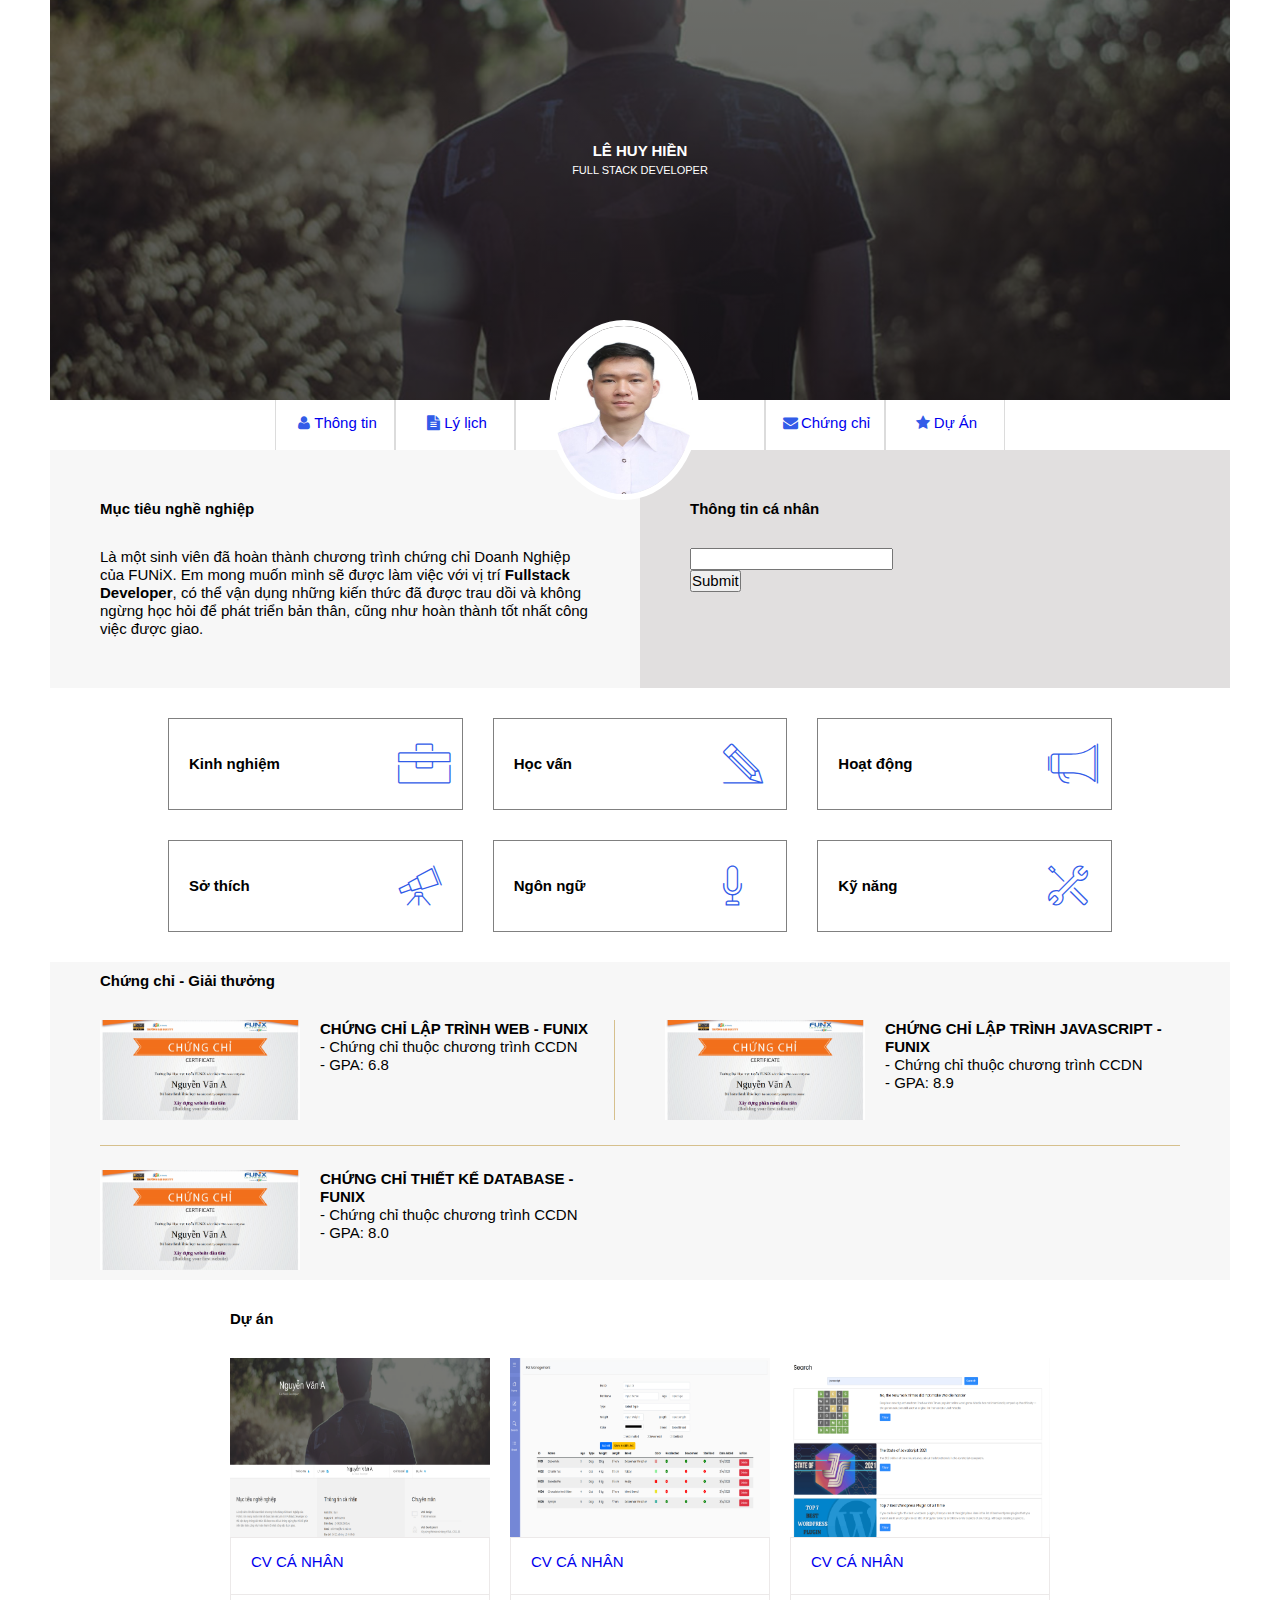
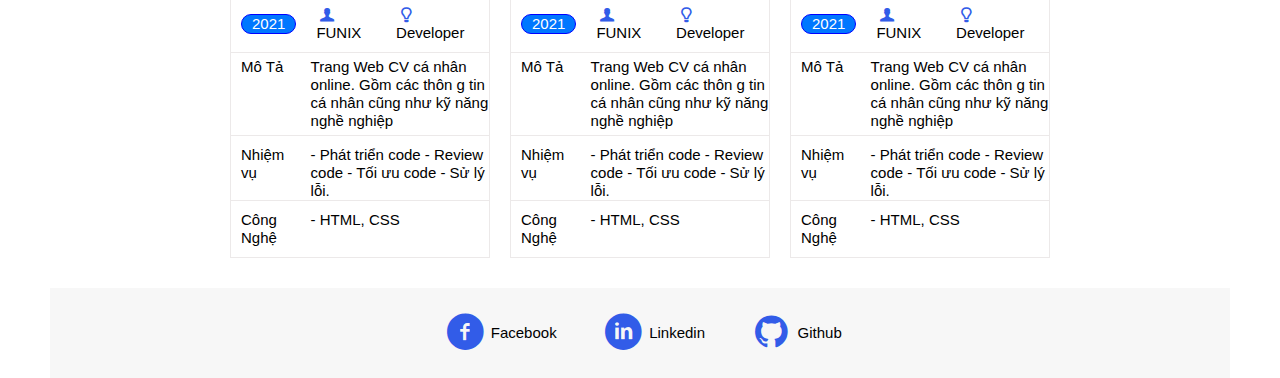
==== commit c10cb9f2: "Update index.html" ====
--- a/index.html
+++ b/index.html
@@ -39,8 +39,8 @@
           <a href="#"><i class="icon-doc-text-inv"></i>Lý lịch</a>
         </div>
         <div class="items items3">
-          <p>Lê Huy Hiền</p>
-          <p>Full Stack Developer</p>
+          <p></p>
+          <p></p>
         </div>
         <div class="items">
           <a href="#"><i class="icon-mail-alt"></i>Chứng chỉ</a>
